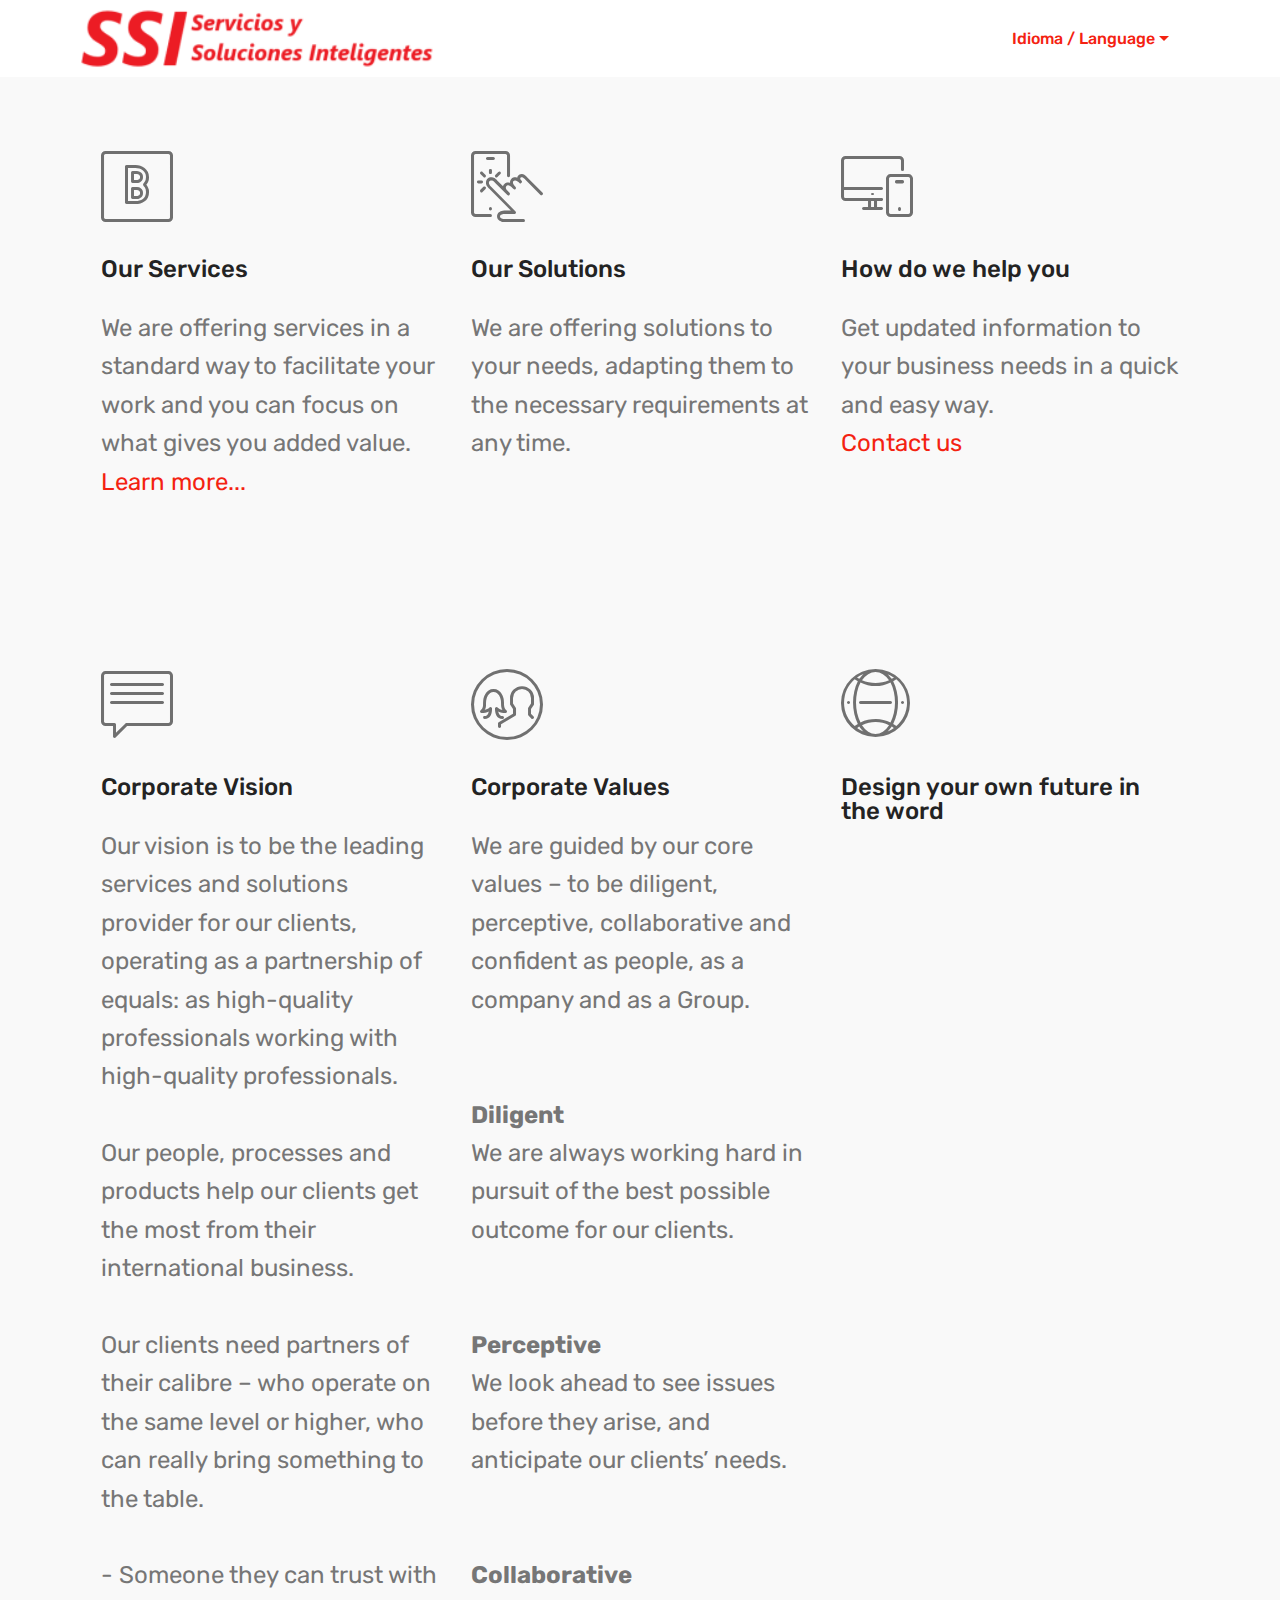
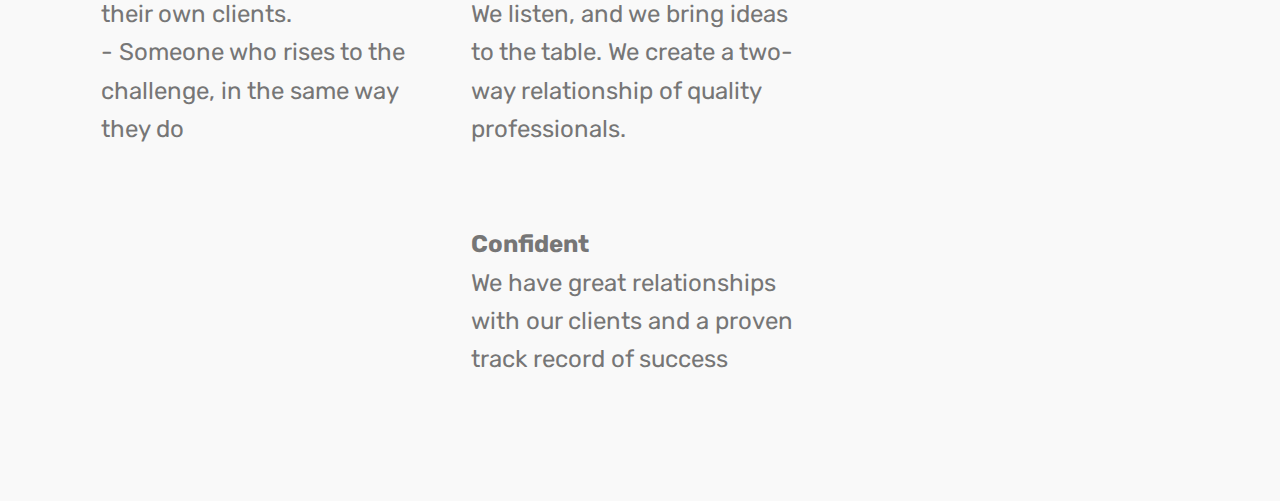
==== page1.html @ d590c0d3 "create github pages" ====
<!DOCTYPE html>
<html >
<head>
  <!-- Site made with Mobirise Website Builder v4.8.7, https://mobirise.com -->
  <meta charset="UTF-8">
  <meta http-equiv="X-UA-Compatible" content="IE=edge">
  <meta name="generator" content="Mobirise v4.8.7, mobirise.com">
  <meta name="viewport" content="width=device-width, initial-scale=1, minimum-scale=1">
  <link rel="shortcut icon" href="assets/images/logo-ssi-3-286x49.png" type="image/x-icon">
  <meta name="description" content="Web Builder Description">
  <title>English</title>
  <link rel="stylesheet" href="assets/web/assets/mobirise-icons/mobirise-icons.css">
  <link rel="stylesheet" href="assets/tether/tether.min.css">
  <link rel="stylesheet" href="assets/bootstrap/css/bootstrap.min.css">
  <link rel="stylesheet" href="assets/bootstrap/css/bootstrap-grid.min.css">
  <link rel="stylesheet" href="assets/bootstrap/css/bootstrap-reboot.min.css">
  <link rel="stylesheet" href="assets/dropdown/css/style.css">
  <link rel="stylesheet" href="assets/animatecss/animate.min.css">
  <link rel="stylesheet" href="assets/theme/css/style.css">
  <link rel="stylesheet" href="assets/mobirise/css/mbr-additional.css" type="text/css">
  
  
  
</head>
<body>
  <section class="menu cid-qTkzRZLJNu" once="menu" id="menu1-4">

    

    <nav class="navbar navbar-expand beta-menu navbar-dropdown align-items-center navbar-toggleable-sm">
        <button class="navbar-toggler navbar-toggler-right" type="button" data-toggle="collapse" data-target="#navbarSupportedContent" aria-controls="navbarSupportedContent" aria-expanded="false" aria-label="Toggle navigation">
            <div class="hamburger">
                <span></span>
                <span></span>
                <span></span>
                <span></span>
            </div>
        </button>
        <div class="menu-logo">
            <div class="navbar-brand">
                <span class="navbar-logo">
                    <a href="index.html">
                         <img src="assets/images/logo-ssi-3-286x49.png" alt="Mobirise" title="" style="height: 3.8rem;">
                    </a>
                </span>
                <span class="navbar-caption-wrap"><a class="navbar-caption text-primary display-4" href="https://mobirise.com"></a></span>
            </div>
        </div>
        <div class="collapse navbar-collapse" id="navbarSupportedContent">
            <ul class="navbar-nav nav-dropdown nav-right" data-app-modern-menu="true"><li class="nav-item dropdown open">
                    <a class="nav-link link dropdown-toggle text-primary display-4" href="page1.html" data-toggle="dropdown-submenu" aria-expanded="true">Idioma / Language</a><div class="dropdown-menu"><a class="dropdown-item text-primary display-4" href="page1.html#menu1-4" target="_blank"></a><a class="dropdown-item text-primary display-4" href="page1.html" aria-expanded="false">English</a><a class="dropdown-item text-primary display-4" href="page2.html" aria-expanded="false">Español</a></div>
                </li><li class="nav-item">
                    <a class="nav-link link text-primary display-4" href="https://mobirise.com">
                        </a>
                </li></ul>
            
        </div>
    </nav>
</section>

<section class="engine"><a href="https://mobirise.info/m">free website design templates</a></section><section class="features5 cid-r9EKxab8ib" id="features5-a">
    
    

    
    <div class="container">
        <div class="media-container-row">

            <div class="card p-3 col-12 col-md-6 col-lg-4">
                <div class="card-img pb-3">
                    <span class="mbri-bootstrap mbr-iconfont"></span>
                </div>
                <div class="card-box">
                    <h4 class="card-title py-3 mbr-fonts-style display-7">
                        Our Services</h4>
                    <p class="mbr-text mbr-fonts-style display-7">We are offering services in a standard way to facilitate your work and you can focus on what gives you added value. <a href="page7.html">Learn more...</a></p>
                </div>
            </div>

            <div class="card p-3 col-12 col-md-6 col-lg-4">
                <div class="card-img pb-3">
                    <span class="mbri-touch mbr-iconfont"></span>
                </div>
                <div class="card-box">
                    <h4 class="card-title py-3 mbr-fonts-style display-7">
                        Our Solutions</h4>
                    <p class="mbr-text mbr-fonts-style display-7">We are offering solutions to your needs, adapting them to the necessary requirements at any time.</p>
                </div>
            </div>

            <div class="card p-3 col-12 col-md-6 col-lg-4">
                <div class="card-img pb-3">
                    <span class="mbri-responsive mbr-iconfont"></span>
                </div>
                <div class="card-box">
                    <h4 class="card-title py-3 mbr-fonts-style display-7">
                        How do we help you</h4>
                    <p class="mbr-text mbr-fonts-style display-7">Get updated information to your business needs in a quick and easy way.<br><a href="page3.html">Contact us</a></p>
                </div>
            </div>

            
        </div>
    </div>
</section>

<section class="features5 cid-r9Gq8sHLLh" id="features5-l">
    
    

    
    <div class="container">
        <div class="media-container-row">

            <div class="card p-3 col-12 col-md-6 col-lg-4">
                <div class="card-img pb-3">
                    <span class="mbr-iconfont mbri-chat"></span>
                </div>
                <div class="card-box">
                    <h4 class="card-title py-3 mbr-fonts-style display-7">
                        Corporate Vision</h4>
                    <p class="mbr-text mbr-fonts-style display-7">
                       Our vision is to be the leading services and solutions provider for our clients, operating as a partnership of equals: as high-quality professionals working with high-quality professionals. <br><br> Our people, processes and products help our clients get the most from their international business.<br><br>Our clients need partners of their calibre – who operate on the same level or higher, who can really bring something to the table. <br><br>- Someone they can trust with their own clients.  <br>- Someone who rises to the challenge, in the same way they do<br></p>
                </div>
            </div>

            <div class="card p-3 col-12 col-md-6 col-lg-4">
                <div class="card-img pb-3">
                    <span class="mbr-iconfont mbri-users"></span>
                </div>
                <div class="card-box">
                    <h4 class="card-title py-3 mbr-fonts-style display-7">Corporate Values</h4>
                    <p class="mbr-text mbr-fonts-style display-7">We are guided by our core values – to be diligent, perceptive, collaborative and confident as people, as a company and as a Group.
<br><strong><br></strong><br><strong>Diligent
</strong><br>We are always working hard in pursuit of the best possible outcome for our clients.
<br><strong><br></strong><br><strong>Perceptive
</strong><br>We look ahead to see issues before they arise, and anticipate our clients’ needs.
<br><strong><br></strong><br><strong>Collaborative
</strong><br>We listen, and we bring ideas to the table. We create a two-way relationship of quality professionals.
<br><strong><br></strong><br><strong>Confident
</strong><br>We have great relationships with our clients and a proven track record of success&nbsp;<br></p>
                </div>
            </div>

            <div class="card p-3 col-12 col-md-6 col-lg-4">
                <div class="card-img pb-3">
                    <span class="mbr-iconfont mbri-globe-2"></span>
                </div>
                <div class="card-box">
                    <h4 class="card-title py-3 mbr-fonts-style display-7">Design your own future in the word</h4>
                    <p class="mbr-text mbr-fonts-style display-7">
                       The world of business has never been more connected. Capital, information and people are in constant motion, opening up exciting opportunities every day. There are so many critical business oportunities to play in ushering in a world of borderless business.<br><br>Only a fast-growing, entrepreneurial company like ours with a bold vision for the industry can offer to you a mutual growth.&nbsp;<br> </p>
                </div>
            </div>

            
        </div>
    </div>
</section>


  <script src="assets/web/assets/jquery/jquery.min.js"></script>
  <script src="assets/popper/popper.min.js"></script>
  <script src="assets/tether/tether.min.js"></script>
  <script src="assets/bootstrap/js/bootstrap.min.js"></script>
  <script src="assets/dropdown/js/script.min.js"></script>
  <script src="assets/touchswipe/jquery.touch-swipe.min.js"></script>
  <script src="assets/viewportchecker/jquery.viewportchecker.js"></script>
  <script src="assets/smoothscroll/smooth-scroll.js"></script>
  <script src="assets/theme/js/script.js"></script>
  
  
  <input name="animation" type="hidden">
  </body>
</html>
---- assets/web/assets/mobirise-icons/mobirise-icons.css ----
@font-face {
  font-family: 'MobiriseIcons';
  src:  url('mobirise-icons.eot?spat4u');
  src:  url('mobirise-icons.eot?spat4u#iefix') format('embedded-opentype'),
    url('mobirise-icons.ttf?spat4u') format('truetype'),
    url('mobirise-icons.woff?spat4u') format('woff'),
    url('mobirise-icons.svg?spat4u#MobiriseIcons') format('svg');
  font-weight: normal;
  font-style: normal;
}

[class^="mbri-"], [class*=" mbri-"] {
  /* use !important to prevent issues with browser extensions that change fonts */
  font-family: MobiriseIcons !important;
  speak: none;
  font-style: normal;
  font-weight: normal;
  font-variant: normal;
  text-transform: none;
  line-height: 1;

  /* Better Font Rendering =========== */
  -webkit-font-smoothing: antialiased;
  -moz-osx-font-smoothing: grayscale;
}

.mbri-add-submenu:before {
  content: "\e900";
}
.mbri-alert:before {
  content: "\e901";
}
.mbri-align-center:before {
  content: "\e902";
}
.mbri-align-justify:before {
  content: "\e903";
}
.mbri-align-left:before {
  content: "\e904";
}
.mbri-align-right:before {
  content: "\e905";
}
.mbri-android:before {
  content: "\e906";
}
.mbri-apple:before {
  content: "\e907";
}
.mbri-arrow-down:before {
  content: "\e908";
}
.mbri-arrow-next:before {
  content: "\e909";
}
.mbri-arrow-prev:before {
  content: "\e90a";
}
.mbri-arrow-up:before {
  content: "\e90b";
}
.mbri-bold:before {
  content: "\e90c";
}
.mbri-bookmark:before {
  content: "\e90d";
}
.mbri-bootstrap:before {
  content: "\e90e";
}
.mbri-briefcase:before {
  content: "\e90f";
}
.mbri-browse:before {
  content: "\e910";
}
.mbri-bulleted-list:before {
  content: "\e911";
}
.mbri-calendar:before {
  content: "\e912";
}
.mbri-camera:before {
  content: "\e913";
}
.mbri-cart-add:before {
  content: "\e914";
}
.mbri-cart-full:before {
  content: "\e915";
}
.mbri-cash:before {
  content: "\e916";
}
.mbri-change-style:before {
  content: "\e917";
}
.mbri-chat:before {
  content: "\e918";
}
.mbri-clock:before {
  content: "\e919";
}
.mbri-close:before {
  content: "\e91a";
}
.mbri-cloud:before {
  content: "\e91b";
}
.mbri-code:before {
  content: "\e91c";
}
.mbri-contact-form:before {
  content: "\e91d";
}
.mbri-credit-card:before {
  content: "\e91e";
}
.mbri-cursor-click:before {
  content: "\e91f";
}
.mbri-cust-feedback:before {
  content: "\e920";
}
.mbri-database:before {
  content: "\e921";
}
.mbri-delivery:before {
  content: "\e922";
}
.mbri-desktop:before {
  content: "\e923";
}
.mbri-devices:before {
  content: "\e924";
}
.mbri-down:before {
  content: "\e925";
}
.mbri-download:before {
  content: "\e989";
}
.mbri-drag-n-drop:before {
  content: "\e927";
}
.mbri-drag-n-drop2:before {
  content: "\e928";
}
.mbri-edit:before {
  content: "\e929";
}
.mbri-edit2:before {
  content: "\e92a";
}
.mbri-error:before {
  content: "\e92b";
}
.mbri-extension:before {
  content: "\e92c";
}
.mbri-features:before {
  content: "\e92d";
}
.mbri-file:before {
  content: "\e92e";
}
.mbri-flag:before {
  content: "\e92f";
}
.mbri-folder:before {
  content: "\e930";
}
.mbri-gift:before {
  content: "\e931";
}
.mbri-github:before {
  content: "\e932";
}
.mbri-globe:before {
  content: "\e933";
}
.mbri-globe-2:before {
  content: "\e934";
}
.mbri-growing-chart:before {
  content: "\e935";
}
.mbri-hearth:before {
  content: "\e936";
}
.mbri-help:before {
  content: "\e937";
}
.mbri-home:before {
  content: "\e938";
}
.mbri-hot-cup:before {
  content: "\e939";
}
.mbri-idea:before {
  content: "\e93a";
}
.mbri-image-gallery:before {
  content: "\e93b";
}
.mbri-image-slider:before {
  content: "\e93c";
}
.mbri-info:before {
  content: "\e93d";
}
.mbri-italic:before {
  content: "\e93e";
}
.mbri-key:before {
  content: "\e93f";
}
.mbri-laptop:before {
  content: "\e940";
}
.mbri-layers:before {
  content: "\e941";
}
.mbri-left-right:before {
  content: "\e942";
}
.mbri-left:before {
  content: "\e943";
}
.mbri-letter:before {
  content: "\e944";
}
.mbri-like:before {
  content: "\e945";
}
.mbri-link:before {
  content: "\e946";
}
.mbri-lock:before {
  content: "\e947";
}
.mbri-login:before {
  content: "\e948";
}
.mbri-logout:before {
  content: "\e949";
}
.mbri-magic-stick:before {
  content: "\e94a";
}
.mbri-map-pin:before {
  content: "\e94b";
}
.mbri-menu:before {
  content: "\e94c";
}
.mbri-mobile:before {
  content: "\e94d";
}
.mbri-mobile2:before {
  content: "\e94e";
}
.mbri-mobirise:before {
  content: "\e94f";
}
.mbri-more-horizontal:before {
  content: "\e950";
}
.mbri-more-vertical:before {
  content: "\e951";
}
.mbri-music:before {
  content: "\e952";
}
.mbri-new-file:before {
  content: "\e953";
}
.mbri-numbered-list:before {
  content: "\e954";
}
.mbri-opened-folder:before {
  content: "\e955";
}
.mbri-pages:before {
  content: "\e956";
}
.mbri-paper-plane:before {
  content: "\e957";
}
.mbri-paperclip:before {
  content: "\e958";
}
.mbri-photo:before {
  content: "\e959";
}
.mbri-photos:before {
  content: "\e95a";
}
.mbri-pin:before {
  content: "\e95b";
}
.mbri-play:before {
  content: "\e95c";
}
.mbri-plus:before {
  content: "\e95d";
}
.mbri-preview:before {
  content: "\e95e";
}
.mbri-print:before {
  content: "\e95f";
}
.mbri-protect:before {
  content: "\e960";
}
.mbri-question:before {
  content: "\e961";
}
.mbri-quote-left:before {
  content: "\e962";
}
.mbri-quote-right:before {
  content: "\e963";
}
.mbri-refresh:before {
  content: "\e964";
}
.mbri-responsive:before {
  content: "\e965";
}
.mbri-right:before {
  content: "\e966";
}
.mbri-rocket:before {
  content: "\e967";
}
.mbri-sad-face:before {
  content: "\e968";
}
.mbri-sale:before {
  content: "\e969";
}
.mbri-save:before {
  content: "\e96a";
}
.mbri-search:before {
  content: "\e96b";
}
.mbri-setting:before {
  content: "\e96c";
}
.mbri-setting2:before {
  content: "\e96d";
}
.mbri-setting3:before {
  content: "\e96e";
}
.mbri-share:before {
  content: "\e96f";
}
.mbri-shopping-bag:before {
  content: "\e970";
}
.mbri-shopping-basket:before {
  content: "\e971";
}
.mbri-shopping-cart:before {
  content: "\e972";
}
.mbri-sites:before {
  content: "\e973";
}
.mbri-smile-face:before {
  content: "\e974";
}
.mbri-speed:before {
  content: "\e975";
}
.mbri-star:before {
  content: "\e976";
}
.mbri-success:before {
  content: "\e977";
}
.mbri-sun:before {
  content: "\e978";
}
.mbri-sun2:before {
  content: "\e979";
}
.mbri-tablet:before {
  content: "\e97a";
}
.mbri-tablet-vertical:before {
  content: "\e97b";
}
.mbri-target:before {
  content: "\e97c";
}
.mbri-timer:before {
  content: "\e97d";
}
.mbri-to-ftp:before {
  content: "\e97e";
}
.mbri-to-local-drive:before {
  content: "\e97f";
}
.mbri-touch-swipe:before {
  content: "\e980";
}
.mbri-touch:before {
  content: "\e981";
}
.mbri-trash:before {
  content: "\e982";
}
.mbri-underline:before {
  content: "\e983";
}
.mbri-unlink:before {
  content: "\e984";
}
.mbri-unlock:before {
  content: "\e985";
}
.mbri-up-down:before {
  content: "\e986";
}
.mbri-up:before {
  content: "\e987";
}
.mbri-update:before {
  content: "\e988";
}
.mbri-upload:before {
 content: "\e926"; 
}
.mbri-user:before {
  content: "\e98a";
}
.mbri-user2:before {
  content: "\e98b";
}
.mbri-users:before {
  content: "\e98c";
}
.mbri-video:before {
  content: "\e98d";
}
.mbri-video-play:before {
  content: "\e98e";
}
.mbri-watch:before {
  content: "\e98f";
}
.mbri-website-theme:before {
  content: "\e990";
}
.mbri-wifi:before {
  content: "\e991";
}
.mbri-windows:before {
  content: "\e992";
}
.mbri-zoom-out:before {
  content: "\e993";
}
.mbri-redo:before {
  content: "\e994";
}
.mbri-undo:before {
  content: "\e995";
}
---- assets/dropdown/css/style.css ----
.navbar-dropdown {
  left: 0;
  padding: 0;
  position: absolute;
  right: 0;
  top: 0;
  transition: all 0.45s ease;
  z-index: 1030;
  background: #282828; }
  .navbar-dropdown .navbar-logo {
    margin-right: 0.8rem;
    transition: margin 0.3s ease-in-out;
    vertical-align: middle; }
    .navbar-dropdown .navbar-logo img {
      height: 3.125rem;
      transition: all 0.3s ease-in-out; }
    .navbar-dropdown .navbar-logo.mbr-iconfont {
      font-size: 3.125rem;
      line-height: 3.125rem; }
  .navbar-dropdown .navbar-caption {
    font-weight: 700;
    white-space: normal;
    vertical-align: -4px;
    line-height: 3.125rem !important; }
    .navbar-dropdown .navbar-caption, .navbar-dropdown .navbar-caption:hover {
      color: inherit;
      text-decoration: none; }
  .navbar-dropdown .mbr-iconfont + .navbar-caption {
    vertical-align: -1px; }
  .navbar-dropdown.navbar-fixed-top {
    position: fixed; }
  .navbar-dropdown .navbar-brand span {
    vertical-align: -4px; }
  .navbar-dropdown.bg-color.transparent {
    background: none; }
  .navbar-dropdown.navbar-short .navbar-brand {
    padding: 0.625rem 0; }
    .navbar-dropdown.navbar-short .navbar-brand span {
      vertical-align: -1px; }
  .navbar-dropdown.navbar-short .navbar-caption {
    line-height: 2.375rem !important;
    vertical-align: -2px; }
  .navbar-dropdown.navbar-short .navbar-logo {
    margin-right: 0.5rem; }
    .navbar-dropdown.navbar-short .navbar-logo img {
      height: 2.375rem; }
    .navbar-dropdown.navbar-short .navbar-logo.mbr-iconfont {
      font-size: 2.375rem;
      line-height: 2.375rem; }
  .navbar-dropdown.navbar-short .mbr-table-cell {
    height: 3.625rem; }
  .navbar-dropdown .navbar-close {
    left: 0.6875rem;
    position: fixed;
    top: 0.75rem;
    z-index: 1000; }
  .navbar-dropdown .hamburger-icon {
    content: "";
    display: inline-block;
    vertical-align: middle;
    width: 16px;
    -webkit-box-shadow: 0 -6px 0 1px #282828,0 0 0 1px #282828,0 6px 0 1px #282828;
    -moz-box-shadow: 0 -6px 0 1px #282828,0 0 0 1px #282828,0 6px 0 1px #282828;
    box-shadow: 0 -6px 0 1px #282828,0 0 0 1px #282828,0 6px 0 1px #282828; }

.dropdown-menu .dropdown-toggle[data-toggle="dropdown-submenu"]::after {
  border-bottom: 0.35em solid transparent;
  border-left: 0.35em solid;
  border-right: 0;
  border-top: 0.35em solid transparent;
  margin-left: 0.3rem; }

.dropdown-menu .dropdown-item:focus {
  outline: 0; }

.nav-dropdown {
  font-size: 0.75rem;
  font-weight: 500;
  height: auto !important; }
  .nav-dropdown .nav-btn {
    padding-left: 1rem; }
  .nav-dropdown .link {
    margin: .667em 1.667em;
    font-weight: 500;
    padding: 0;
    transition: color .2s ease-in-out; }
    .nav-dropdown .link.dropdown-toggle {
      margin-right: 2.583em; }
      .nav-dropdown .link.dropdown-toggle::after {
        margin-left: .25rem;
        border-top: 0.35em solid;
        border-right: 0.35em solid transparent;
        border-left: 0.35em solid transparent;
        border-bottom: 0; }
      .nav-dropdown .link.dropdown-toggle[aria-expanded="true"] {
        margin: 0;
        padding: 0.667em 3.263em  0.667em 1.667em; }
  .nav-dropdown .link::after,
  .nav-dropdown .dropdown-item::after {
    color: inherit; }
  .nav-dropdown .btn {
    font-size: 0.75rem;
    font-weight: 700;
    letter-spacing: 0;
    margin-bottom: 0;
    padding-left: 1.25rem;
    padding-right: 1.25rem; }
  .nav-dropdown .dropdown-menu {
    border-radius: 0;
    border: 0;
    left: 0;
    margin: 0;
    padding-bottom: 1.25rem;
    padding-top: 1.25rem;
    position: relative; }
  .nav-dropdown .dropdown-submenu {
    margin-left: 0.125rem;
    top: 0; }
  .nav-dropdown .dropdown-item {
    font-weight: 500;
    line-height: 2;
    padding: 0.3846em 4.615em 0.3846em 1.5385em;
    position: relative;
    transition: color .2s ease-in-out, background-color .2s ease-in-out; }
    .nav-dropdown .dropdown-item::after {
      margin-top: -0.3077em;
      position: absolute;
      right: 1.1538em;
      top: 50%; }
    .nav-dropdown .dropdown-item:focus, .nav-dropdown .dropdown-item:hover {
      background: none; }

@media (max-width: 767px) {
  .nav-dropdown.navbar-toggleable-sm {
    bottom: 0;
    display: none;
    left: 0;
    overflow-x: hidden;
    position: fixed;
    top: 0;
    transform: translateX(-100%);
    -ms-transform: translateX(-100%);
    -webkit-transform: translateX(-100%);
    width: 18.75rem;
    z-index: 999; } }
.nav-dropdown.navbar-toggleable-xl {
  bottom: 0;
  display: none;
  left: 0;
  overflow-x: hidden;
  position: fixed;
  top: 0;
  transform: translateX(-100%);
  -ms-transform: translateX(-100%);
  -webkit-transform: translateX(-100%);
  width: 18.75rem;
  z-index: 999; }

.nav-dropdown-sm {
  display: block !important;
  overflow-x: hidden;
  overflow: auto;
  padding-top: 3.875rem; }
  .nav-dropdown-sm::after {
    content: "";
    display: block;
    height: 3rem;
    width: 100%; }
  .nav-dropdown-sm.collapse.in ~ .navbar-close {
    display: block !important; }
  .nav-dropdown-sm.collapsing, .nav-dropdown-sm.collapse.in {
    transform: translateX(0);
    -ms-transform: translateX(0);
    -webkit-transform: translateX(0);
    transition: all 0.25s ease-out;
    -webkit-transition: all 0.25s ease-out;
    background: #282828; }
  .nav-dropdown-sm.collapsing[aria-expanded="false"] {
    transform: translateX(-100%);
    -ms-transform: translateX(-100%);
    -webkit-transform: translateX(-100%); }
  .nav-dropdown-sm .nav-item {
    display: block;
    margin-left: 0 !important;
    padding-left: 0; }
  .nav-dropdown-sm .link,
  .nav-dropdown-sm .dropdown-item {
    border-top: 1px dotted rgba(255, 255, 255, 0.1);
    font-size: 0.8125rem;
    line-height: 1.6;
    margin: 0 !important;
    padding: 0.875rem 2.4rem 0.875rem 1.5625rem !important;
    position: relative;
    white-space: normal; }
    .nav-dropdown-sm .link:focus, .nav-dropdown-sm .link:hover,
    .nav-dropdown-sm .dropdown-item:focus,
    .nav-dropdown-sm .dropdown-item:hover {
      background: rgba(0, 0, 0, 0.2) !important;
      color: #c0a375; }
  .nav-dropdown-sm .nav-btn {
    position: relative;
    padding: 1.5625rem 1.5625rem 0 1.5625rem; }
    .nav-dropdown-sm .nav-btn::before {
      border-top: 1px dotted rgba(255, 255, 255, 0.1);
      content: "";
      left: 0;
      position: absolute;
      top: 0;
      width: 100%; }
    .nav-dropdown-sm .nav-btn + .nav-btn {
      padding-top: 0.625rem; }
      .nav-dropdown-sm .nav-btn + .nav-btn::before {
        display: none; }
  .nav-dropdown-sm .btn {
    padding: 0.625rem 0; }
  .nav-dropdown-sm .dropdown-toggle[data-toggle="dropdown-submenu"]::after {
    margin-left: .25rem;
    border-top: 0.35em solid;
    border-right: 0.35em solid transparent;
    border-left: 0.35em solid transparent;
    border-bottom: 0; }
  .nav-dropdown-sm .dropdown-toggle[data-toggle="dropdown-submenu"][aria-expanded="true"]::after {
    border-top: 0;
    border-right: 0.35em solid transparent;
    border-left: 0.35em solid transparent;
    border-bottom: 0.35em solid; }
  .nav-dropdown-sm .dropdown-menu {
    margin: 0;
    padding: 0;
    position: relative;
    top: 0;
    left: 0;
    width: 100%;
    border: 0;
    float: none;
    border-radius: 0;
    background: none; }
  .nav-dropdown-sm .dropdown-submenu {
    left: 100%;
    margin-left: 0.125rem;
    margin-top: -1.25rem;
    top: 0; }

.navbar-toggleable-sm .nav-dropdown .dropdown-menu {
  position: absolute; }

.navbar-toggleable-sm .nav-dropdown .dropdown-submenu {
  left: 100%;
  margin-left: 0.125rem;
  margin-top: -1.25rem;
  top: 0; }

.navbar-toggleable-sm.opened .nav-dropdown .dropdown-menu {
  position: relative; }

.navbar-toggleable-sm.opened .nav-dropdown .dropdown-submenu {
  left: 0;
  margin-left: 00rem;
  margin-top: 0rem;
  top: 0; }

.is-builder .nav-dropdown.collapsing {
  transition: none !important; }

/*# sourceMappingURL=style.css.map */
---- assets/theme/css/style.css ----
/*!
 * Mobirise v4 theme (https://mobirise.com/)
 * Copyright 2017 Mobirise
 */
section {
  background-color: #eeeeee; }

section,
.container,
.container-fluid {
  position: relative;
  word-wrap: break-word; }

a.mbr-iconfont:hover {
  text-decoration: none; }

.article .lead p, .article .lead ul, .article .lead ol, .article .lead pre, .article .lead blockquote {
  margin-bottom: 0; }

a {
  font-style: normal;
  font-weight: 400;
  cursor: pointer; }
  a, a:hover {
    text-decoration: none; }

figure {
  margin-bottom: 0; }

body {
  color: #232323; }

h1, h2, h3, h4, h5, h6,
.h1, .h2, .h3, .h4, .h5, .h6,
.display-1, .display-2, .display-3, .display-4 {
  line-height: 1;
  word-break: break-word;
  word-wrap: break-word; }

b, strong {
  font-weight: bold; }

blockquote {
  padding: 10px 0 10px 20px;
  position: relative;
  border-left: 2px solid;
  border-color: #ff3366; }

input:-webkit-autofill, input:-webkit-autofill:hover, input:-webkit-autofill:focus, input:-webkit-autofill:active {
  transition-delay: 9999s;
  transition-property: background-color, color; }

textarea[type="hidden"] {
  display: none; }

body {
  position: relative; }

section {
  background-position: 50% 50%;
  background-repeat: no-repeat;
  background-size: cover; }
  section .mbr-background-video,
  section .mbr-background-video-preview {
    position: absolute;
    bottom: 0;
    left: 0;
    right: 0;
    top: 0; }

.hidden {
  visibility: hidden; }

.mbr-z-index20 {
  z-index: 20; }

/*! Base colors */
.mbr-white {
  color: #ffffff; }

.mbr-black {
  color: #000000; }

.mbr-bg-white {
  background-color: #ffffff; }

.mbr-bg-black {
  background-color: #000000; }

/*! Text-aligns */
.align-left {
  text-align: left; }

.align-center {
  text-align: center; }

.align-right {
  text-align: right; }

@media (max-width: 767px) {
  .align-left, .align-center, .align-right, .mbr-section-btn, .mbr-section-title {
    text-align: center; } }
/*! Font-weight  */
.mbr-light {
  font-weight: 300; }

.mbr-regular {
  font-weight: 400; }

.mbr-semibold {
  font-weight: 500; }

.mbr-bold {
  font-weight: 700; }

/*! Media  */
.media-size-item {
  -webkit-flex: 1 1 auto;
  -moz-flex: 1 1 auto;
  -ms-flex: 1 1 auto;
  -o-flex: 1 1 auto;
  flex: 1 1 auto; }

.media-content {
  -webkit-flex-basis: 100%;
  flex-basis: 100%; }

.media-container-row {
  display: -ms-flexbox;
  display: -webkit-flex;
  display: flex;
  -webkit-flex-direction: row;
  -ms-flex-direction: row;
  flex-direction: row;
  -webkit-flex-wrap: wrap;
  -ms-flex-wrap: wrap;
  flex-wrap: wrap;
  -webkit-justify-content: center;
  -ms-flex-pack: center;
  justify-content: center;
  -webkit-align-content: center;
  -ms-flex-line-pack: center;
  align-content: center;
  -webkit-align-items: start;
  -ms-flex-align: start;
  align-items: start; }
  .media-container-row .media-size-item {
    width: 400px; }

.media-container-column {
  display: -ms-flexbox;
  display: -webkit-flex;
  display: flex;
  -webkit-flex-direction: column;
  -ms-flex-direction: column;
  flex-direction: column;
  -webkit-flex-wrap: wrap;
  -ms-flex-wrap: wrap;
  flex-wrap: wrap;
  -webkit-justify-content: center;
  -ms-flex-pack: center;
  justify-content: center;
  -webkit-align-content: center;
  -ms-flex-line-pack: center;
  align-content: center;
  -webkit-align-items: stretch;
  -ms-flex-align: stretch;
  align-items: stretch; }
  .media-container-column > * {
    width: 100%; }

@media (min-width: 992px) {
  .media-container-row {
    -webkit-flex-wrap: nowrap;
    -ms-flex-wrap: nowrap;
    flex-wrap: nowrap; } }
figure {
  overflow: hidden; }

figure[mbr-media-size] {
  transition: width 0.1s; }

.mbr-figure img, .mbr-figure iframe {
  display: block;
  width: 100%; }

.card {
  background-color: transparent;
  border: none; }

.card-img {
  text-align: center;
  flex-shrink: 0;
  -webkit-flex-shrink: 0; }

.media {
  max-width: 100%;
  margin: 0 auto; }

.mbr-figure {
  -ms-flex-item-align: center;
  -ms-grid-row-align: center;
  -webkit-align-self: center;
  align-self: center; }

.media-container > div {
  max-width: 100%; }

.mbr-figure img, .card-img img {
  width: 100%; }

@media (max-width: 991px) {
  .media-size-item {
    width: auto !important; }

  .media {
    width: auto; }

  .mbr-figure {
    width: 100% !important; } }
/*! Buttons */
.mbr-section-btn {
  margin-left: -.25rem;
  margin-right: -.25rem;
  font-size: 0; }

nav .mbr-section-btn {
  margin-left: 0rem;
  margin-right: 0rem; }

/*! Btn icon margin */
.btn .mbr-iconfont, .btn.btn-sm .mbr-iconfont {
  cursor: pointer;
  margin-right: 0.5rem; }

.btn.btn-md .mbr-iconfont, .btn.btn-md .mbr-iconfont {
  margin-right: 0.8rem; }

.mbr-regular {
  font-weight: 400; }

.mbr-semibold {
  font-weight: 500; }

.mbr-bold {
  font-weight: 700; }

[type="submit"] {
  -webkit-appearance: none; }

/*! Full-screen */
.mbr-fullscreen .mbr-overlay {
  min-height: 100vh; }

.mbr-fullscreen {
  display: flex;
  display: -webkit-flex;
  display: -moz-flex;
  display: -ms-flex;
  display: -o-flex;
  align-items: center;
  -webkit-align-items: center;
  min-height: 100vh;
  padding-top: 3rem;
  padding-bottom: 3rem; }

/*! Map */
.map {
  height: 25rem;
  position: relative; }
  .map iframe {
    width: 100%;
    height: 100%; }

/* Form */
.form-asterisk {
  font-family: initial;
  position: absolute;
  top: -2px;
  font-weight: normal; }

/*! Scroll to top arrow */
.mbr-arrow-up {
  bottom: 25px;
  right: 90px;
  position: fixed;
  text-align: right;
  z-index: 5000;
  color: #ffffff;
  font-size: 32px;
  transform: rotate(180deg);
  -webkit-transform: rotate(180deg); }

.mbr-arrow-up a {
  background: rgba(0, 0, 0, 0.2);
  border-radius: 3px;
  color: #fff;
  display: inline-block;
  height: 60px;
  width: 60px;
  outline-style: none !important;
  position: relative;
  text-decoration: none;
  transition: all .3s ease-in-out;
  cursor: pointer;
  text-align: center; }
  .mbr-arrow-up a:hover {
    background-color: rgba(0, 0, 0, 0.4); }
  .mbr-arrow-up a i {
    line-height: 60px; }

.mbr-arrow-up-icon {
  display: block;
  color: #fff; }

.mbr-arrow-up-icon::before {
  content: "\203a";
  display: inline-block;
  font-family: serif;
  font-size: 32px;
  line-height: 1;
  font-style: normal;
  position: relative;
  top: 6px;
  left: -4px;
  -webkit-transform: rotate(-90deg);
  transform: rotate(-90deg); }

/*! Arrow Down */
.mbr-arrow {
  position: absolute;
  bottom: 45px;
  left: 50%;
  width: 60px;
  height: 60px;
  cursor: pointer;
  background-color: rgba(80, 80, 80, 0.5);
  border-radius: 50%;
  -webkit-transform: translateX(-50%);
  transform: translateX(-50%); }
  .mbr-arrow > a {
    display: inline-block;
    text-decoration: none;
    outline-style: none;
    -webkit-animation: arrowdown 1.7s ease-in-out infinite;
    animation: arrowdown 1.7s ease-in-out infinite; }
    .mbr-arrow > a > i {
      position: absolute;
      top: -2px;
      left: 15px;
      font-size: 2rem; }

@keyframes arrowdown {
  0% {
    transform: translateY(0px);
    -webkit-transform: translateY(0px); }
  50% {
    transform: translateY(-5px);
    -webkit-transform: translateY(-5px); }
  100% {
    transform: translateY(0px);
    -webkit-transform: translateY(0px); } }
@-webkit-keyframes arrowdown {
  0% {
    transform: translateY(0px);
    -webkit-transform: translateY(0px); }
  50% {
    transform: translateY(-5px);
    -webkit-transform: translateY(-5px); }
  100% {
    transform: translateY(0px);
    -webkit-transform: translateY(0px); } }
@media (max-width: 500px) {
  .mbr-arrow-up {
    left: 50%;
    right: auto;
    transform: translateX(-50%) rotate(180deg);
    -webkit-transform: translateX(-50%) rotate(180deg); } }
/*Gradients animation*/
@keyframes gradient-animation {
  from {
    background-position: 0% 100%;
    animation-timing-function: ease-in-out; }
  to {
    background-position: 100% 0%;
    animation-timing-function: ease-in-out; } }
@-webkit-keyframes gradient-animation {
  from {
    background-position: 0% 100%;
    animation-timing-function: ease-in-out; }
  to {
    background-position: 100% 0%;
    animation-timing-function: ease-in-out; } }
.bg-gradient {
  background-size: 200% 200%;
  animation: gradient-animation 5s infinite alternate;
  -webkit-animation: gradient-animation 5s infinite alternate; }

.menu .navbar-brand {
  display: -webkit-flex; }
  .menu .navbar-brand span {
    display: flex;
    display: -webkit-flex; }
  .menu .navbar-brand .navbar-caption-wrap {
    display: -webkit-flex; }
  .menu .navbar-brand .navbar-logo img {
    display: -webkit-flex; }
@media (min-width: 768px) and (max-width: 991px) {
  .menu .navbar-toggleable-sm .navbar-nav {
    display: -webkit-box;
    display: -webkit-flex;
    display: -ms-flexbox; } }
@media (min-width: 992px) {
  .menu .navbar-nav.nav-dropdown {
    display: -webkit-flex; }
  .menu .navbar-toggleable-sm .navbar-collapse {
    display: -webkit-flex !important; } }
@media (max-width: 767px) {
  .menu .navbar-collapse {
    overflow-y: auto;
    max-height: 80vh; }
  .menu .dropdown-menu {
    max-height: 60vh;
    overflow-y: auto; } }

.navbar {
  display: -webkit-flex;
  -webkit-flex-wrap: wrap;
  -webkit-align-items: center;
  -webkit-justify-content: space-between; }

.navbar-collapse {
  -webkit-flex-basis: 100%;
  -webkit-flex-grow: 1;
  -webkit-align-items: center; }

.nav-dropdown .link {
  padding: .667em 1.667em !important;
  margin: 0 !important; }

.nav {
  display: -webkit-flex;
  -webkit-flex-wrap: wrap; }

.row {
  display: -webkit-flex;
  -webkit-flex-wrap: wrap; }

.justify-content-center {
  -webkit-justify-content: center; }

.form-inline {
  display: -webkit-flex;
  -webkit-flex-flow: row wrap;
  -webkit-align-items: center; }

.card-wrapper {
  flex: 1;
  -webkit-flex: 1; }

.carousel-control {
  z-index: 10;
  display: -webkit-flex;
  -webkit-align-items: center;
  -webkit-justify-content: center; }

.carousel-controls {
  display: -webkit-flex; }

.media {
  display: -webkit-flex; }

/*# sourceMappingURL=style.css.map */
.engine {
	position: absolute;
	text-indent: -2400px;
	text-align: center;
	padding: 0;
	top: 0;
	left: -2400px;
}
---- assets/mobirise/css/mbr-additional.css ----
@import url(https://fonts.googleapis.com/css?family=Rubik:300,300i,400,400i,500,500i,700,700i,900,900i);





body {
  font-style: normal;
  line-height: 1.5;
}
.mbr-section-title {
  font-style: normal;
  line-height: 1.2;
}
.mbr-section-subtitle {
  line-height: 1.3;
}
.mbr-text {
  font-style: normal;
  line-height: 1.6;
}
.display-1 {
  font-family: 'Rubik', sans-serif;
  font-size: 4.25rem;
}
.display-1 > .mbr-iconfont {
  font-size: 6.8rem;
}
.display-2 {
  font-family: 'Rubik', sans-serif;
  font-size: 3rem;
}
.display-2 > .mbr-iconfont {
  font-size: 4.8rem;
}
.display-4 {
  font-family: 'Rubik', sans-serif;
  font-size: 1rem;
}
.display-4 > .mbr-iconfont {
  font-size: 1.6rem;
}
.display-5 {
  font-family: 'Rubik', sans-serif;
  font-size: 1rem;
}
.display-5 > .mbr-iconfont {
  font-size: 1.6rem;
}
.display-7 {
  font-family: 'Rubik', sans-serif;
  font-size: 1.5rem;
}
.display-7 > .mbr-iconfont {
  font-size: 2.4rem;
}
/* ---- Fluid typography for mobile devices ---- */
/* 1.4 - font scale ratio ( bootstrap == 1.42857 ) */
/* 100vw - current viewport width */
/* (48 - 20)  48 == 48rem == 768px, 20 == 20rem == 320px(minimal supported viewport) */
/* 0.65 - min scale variable, may vary */
@media (max-width: 768px) {
  .display-1 {
    font-size: 3.4rem;
    font-size: calc( 2.1374999999999997rem + (4.25 - 2.1374999999999997) * ((100vw - 20rem) / (48 - 20)));
    line-height: calc( 1.4 * (2.1374999999999997rem + (4.25 - 2.1374999999999997) * ((100vw - 20rem) / (48 - 20))));
  }
  .display-2 {
    font-size: 2.4rem;
    font-size: calc( 1.7rem + (3 - 1.7) * ((100vw - 20rem) / (48 - 20)));
    line-height: calc( 1.4 * (1.7rem + (3 - 1.7) * ((100vw - 20rem) / (48 - 20))));
  }
  .display-4 {
    font-size: 0.8rem;
    font-size: calc( 1rem + (1 - 1) * ((100vw - 20rem) / (48 - 20)));
    line-height: calc( 1.4 * (1rem + (1 - 1) * ((100vw - 20rem) / (48 - 20))));
  }
  .display-5 {
    font-size: 0.8rem;
    font-size: calc( 1rem + (1 - 1) * ((100vw - 20rem) / (48 - 20)));
    line-height: calc( 1.4 * (1rem + (1 - 1) * ((100vw - 20rem) / (48 - 20))));
  }
}
/* Buttons */
.btn {
  font-weight: 500;
  border-width: 2px;
  font-style: normal;
  letter-spacing: 1px;
  margin: .4rem .8rem;
  white-space: normal;
  -webkit-transition: all 0.3s ease-in-out;
  -moz-transition: all 0.3s ease-in-out;
  transition: all 0.3s ease-in-out;
  display: inline-flex;
  align-items: center;
  justify-content: center;
  word-break: break-word;
  -webkit-align-items: center;
  -webkit-justify-content: center;
  display: -webkit-inline-flex;
  padding: 1rem 3rem;
  border-radius: 3px;
}
.btn-sm {
  font-weight: 500;
  letter-spacing: 1px;
  -webkit-transition: all 0.3s ease-in-out;
  -moz-transition: all 0.3s ease-in-out;
  transition: all 0.3s ease-in-out;
  padding: 0.6rem 1.5rem;
  border-radius: 3px;
}
.btn-md {
  font-weight: 500;
  letter-spacing: 1px;
  margin: .4rem .8rem !important;
  -webkit-transition: all 0.3s ease-in-out;
  -moz-transition: all 0.3s ease-in-out;
  transition: all 0.3s ease-in-out;
  padding: 1rem 3rem;
  border-radius: 3px;
}
.btn-lg {
  font-weight: 500;
  letter-spacing: 1px;
  margin: .4rem .8rem !important;
  -webkit-transition: all 0.3s ease-in-out;
  -moz-transition: all 0.3s ease-in-out;
  transition: all 0.3s ease-in-out;
  padding: 1.2rem 3.2rem;
  border-radius: 3px;
}
.bg-primary {
  background-color: #f42211 !important;
}
.bg-success {
  background-color: #f7ed4a !important;
}
.bg-info {
  background-color: #82786e !important;
}
.bg-warning {
  background-color: #879a9f !important;
}
.bg-danger {
  background-color: #b1a374 !important;
}
.btn-primary,
.btn-primary:active {
  background-color: #f42211 !important;
  border-color: #f42211 !important;
  color: #ffffff !important;
}
.btn-primary:hover,
.btn-primary:focus,
.btn-primary.focus,
.btn-primary.active {
  color: #ffffff !important;
  background-color: #b01508 !important;
  border-color: #b01508 !important;
}
.btn-primary.disabled,
.btn-primary:disabled {
  color: #ffffff !important;
  background-color: #b01508 !important;
  border-color: #b01508 !important;
}
.btn-secondary,
.btn-secondary:active {
  background-color: #ff3366 !important;
  border-color: #ff3366 !important;
  color: #ffffff !important;
}
.btn-secondary:hover,
.btn-secondary:focus,
.btn-secondary.focus,
.btn-secondary.active {
  color: #ffffff !important;
  background-color: #e50039 !important;
  border-color: #e50039 !important;
}
.btn-secondary.disabled,
.btn-secondary:disabled {
  color: #ffffff !important;
  background-color: #e50039 !important;
  border-color: #e50039 !important;
}
.btn-info,
.btn-info:active {
  background-color: #82786e !important;
  border-color: #82786e !important;
  color: #ffffff !important;
}
.btn-info:hover,
.btn-info:focus,
.btn-info.focus,
.btn-info.active {
  color: #ffffff !important;
  background-color: #59524b !important;
  border-color: #59524b !important;
}
.btn-info.disabled,
.btn-info:disabled {
  color: #ffffff !important;
  background-color: #59524b !important;
  border-color: #59524b !important;
}
.btn-success,
.btn-success:active {
  background-color: #f7ed4a !important;
  border-color: #f7ed4a !important;
  color: #3f3c03 !important;
}
.btn-success:hover,
.btn-success:focus,
.btn-success.focus,
.btn-success.active {
  color: #3f3c03 !important;
  background-color: #eadd0a !important;
  border-color: #eadd0a !important;
}
.btn-success.disabled,
.btn-success:disabled {
  color: #3f3c03 !important;
  background-color: #eadd0a !important;
  border-color: #eadd0a !important;
}
.btn-warning,
.btn-warning:active {
  background-color: #879a9f !important;
  border-color: #879a9f !important;
  color: #ffffff !important;
}
.btn-warning:hover,
.btn-warning:focus,
.btn-warning.focus,
.btn-warning.active {
  color: #ffffff !important;
  background-color: #617479 !important;
  border-color: #617479 !important;
}
.btn-warning.disabled,
.btn-warning:disabled {
  color: #ffffff !important;
  background-color: #617479 !important;
  border-color: #617479 !important;
}
.btn-danger,
.btn-danger:active {
  background-color: #b1a374 !important;
  border-color: #b1a374 !important;
  color: #ffffff !important;
}
.btn-danger:hover,
.btn-danger:focus,
.btn-danger.focus,
.btn-danger.active {
  color: #ffffff !important;
  background-color: #8b7d4e !important;
  border-color: #8b7d4e !important;
}
.btn-danger.disabled,
.btn-danger:disabled {
  color: #ffffff !important;
  background-color: #8b7d4e !important;
  border-color: #8b7d4e !important;
}
.btn-white {
  color: #333333 !important;
}
.btn-white,
.btn-white:active {
  background-color: #ffffff !important;
  border-color: #ffffff !important;
  color: #808080 !important;
}
.btn-white:hover,
.btn-white:focus,
.btn-white.focus,
.btn-white.active {
  color: #808080 !important;
  background-color: #d9d9d9 !important;
  border-color: #d9d9d9 !important;
}
.btn-white.disabled,
.btn-white:disabled {
  color: #808080 !important;
  background-color: #d9d9d9 !important;
  border-color: #d9d9d9 !important;
}
.btn-black,
.btn-black:active {
  background-color: #333333 !important;
  border-color: #333333 !important;
  color: #ffffff !important;
}
.btn-black:hover,
.btn-black:focus,
.btn-black.focus,
.btn-black.active {
  color: #ffffff !important;
  background-color: #0d0d0d !important;
  border-color: #0d0d0d !important;
}
.btn-black.disabled,
.btn-black:disabled {
  color: #ffffff !important;
  background-color: #0d0d0d !important;
  border-color: #0d0d0d !important;
}
.btn-primary-outline,
.btn-primary-outline:active {
  background: none;
  border-color: #981207;
  color: #981207;
}
.btn-primary-outline:hover,
.btn-primary-outline:focus,
.btn-primary-outline.focus,
.btn-primary-outline.active {
  color: #ffffff;
  background-color: #f42211;
  border-color: #f42211;
}
.btn-primary-outline.disabled,
.btn-primary-outline:disabled {
  color: #ffffff !important;
  background-color: #f42211 !important;
  border-color: #f42211 !important;
}
.btn-secondary-outline,
.btn-secondary-outline:active {
  background: none;
  border-color: #cc0033;
  color: #cc0033;
}
.btn-secondary-outline:hover,
.btn-secondary-outline:focus,
.btn-secondary-outline.focus,
.btn-secondary-outline.active {
  color: #ffffff;
  background-color: #ff3366;
  border-color: #ff3366;
}
.btn-secondary-outline.disabled,
.btn-secondary-outline:disabled {
  color: #ffffff !important;
  background-color: #ff3366 !important;
  border-color: #ff3366 !important;
}
.btn-info-outline,
.btn-info-outline:active {
  background: none;
  border-color: #4b453f;
  color: #4b453f;
}
.btn-info-outline:hover,
.btn-info-outline:focus,
.btn-info-outline.focus,
.btn-info-outline.active {
  color: #ffffff;
  background-color: #82786e;
  border-color: #82786e;
}
.btn-info-outline.disabled,
.btn-info-outline:disabled {
  color: #ffffff !important;
  background-color: #82786e !important;
  border-color: #82786e !important;
}
.btn-success-outline,
.btn-success-outline:active {
  background: none;
  border-color: #d2c609;
  color: #d2c609;
}
.btn-success-outline:hover,
.btn-success-outline:focus,
.btn-success-outline.focus,
.btn-success-outline.active {
  color: #3f3c03;
  background-color: #f7ed4a;
  border-color: #f7ed4a;
}
.btn-success-outline.disabled,
.btn-success-outline:disabled {
  color: #3f3c03 !important;
  background-color: #f7ed4a !important;
  border-color: #f7ed4a !important;
}
.btn-warning-outline,
.btn-warning-outline:active {
  background: none;
  border-color: #55666b;
  color: #55666b;
}
.btn-warning-outline:hover,
.btn-warning-outline:focus,
.btn-warning-outline.focus,
.btn-warning-outline.active {
  color: #ffffff;
  background-color: #879a9f;
  border-color: #879a9f;
}
.btn-warning-outline.disabled,
.btn-warning-outline:disabled {
  color: #ffffff !important;
  background-color: #879a9f !important;
  border-color: #879a9f !important;
}
.btn-danger-outline,
.btn-danger-outline:active {
  background: none;
  border-color: #7a6e45;
  color: #7a6e45;
}
.btn-danger-outline:hover,
.btn-danger-outline:focus,
.btn-danger-outline.focus,
.btn-danger-outline.active {
  color: #ffffff;
  background-color: #b1a374;
  border-color: #b1a374;
}
.btn-danger-outline.disabled,
.btn-danger-outline:disabled {
  color: #ffffff !important;
  background-color: #b1a374 !important;
  border-color: #b1a374 !important;
}
.btn-black-outline,
.btn-black-outline:active {
  background: none;
  border-color: #000000;
  color: #000000;
}
.btn-black-outline:hover,
.btn-black-outline:focus,
.btn-black-outline.focus,
.btn-black-outline.active {
  color: #ffffff;
  background-color: #333333;
  border-color: #333333;
}
.btn-black-outline.disabled,
.btn-black-outline:disabled {
  color: #ffffff !important;
  background-color: #333333 !important;
  border-color: #333333 !important;
}
.btn-white-outline,
.btn-white-outline:active,
.btn-white-outline.active {
  background: none;
  border-color: #ffffff;
  color: #ffffff;
}
.btn-white-outline:hover,
.btn-white-outline:focus,
.btn-white-outline.focus {
  color: #333333;
  background-color: #ffffff;
  border-color: #ffffff;
}
.text-primary {
  color: #f42211 !important;
}
.text-secondary {
  color: #ff3366 !important;
}
.text-success {
  color: #f7ed4a !important;
}
.text-info {
  color: #82786e !important;
}
.text-warning {
  color: #879a9f !important;
}
.text-danger {
  color: #b1a374 !important;
}
.text-white {
  color: #ffffff !important;
}
.text-black {
  color: #000000 !important;
}
a.text-primary:hover,
a.text-primary:focus {
  color: #981207 !important;
}
a.text-secondary:hover,
a.text-secondary:focus {
  color: #cc0033 !important;
}
a.text-success:hover,
a.text-success:focus {
  color: #d2c609 !important;
}
a.text-info:hover,
a.text-info:focus {
  color: #4b453f !important;
}
a.text-warning:hover,
a.text-warning:focus {
  color: #55666b !important;
}
a.text-danger:hover,
a.text-danger:focus {
  color: #7a6e45 !important;
}
a.text-white:hover,
a.text-white:focus {
  color: #b3b3b3 !important;
}
a.text-black:hover,
a.text-black:focus {
  color: #4d4d4d !important;
}
.alert-success {
  background-color: #70c770;
}
.alert-info {
  background-color: #82786e;
}
.alert-warning {
  background-color: #879a9f;
}
.alert-danger {
  background-color: #b1a374;
}
.mbr-section-btn a.btn:not(.btn-form) {
  border-radius: 100px;
}
.mbr-section-btn a.btn:not(.btn-form):hover,
.mbr-section-btn a.btn:not(.btn-form):focus {
  box-shadow: none !important;
}
.mbr-section-btn a.btn:not(.btn-form):hover,
.mbr-section-btn a.btn:not(.btn-form):focus {
  box-shadow: 0 10px 40px 0 rgba(0, 0, 0, 0.2) !important;
  -webkit-box-shadow: 0 10px 40px 0 rgba(0, 0, 0, 0.2) !important;
}
.mbr-gallery-filter li a {
  border-radius: 100px !important;
}
.mbr-gallery-filter li.active .btn {
  background-color: #f42211;
  border-color: #f42211;
  color: #ffffff;
}
.mbr-gallery-filter li.active .btn:focus {
  box-shadow: none;
}
.nav-tabs .nav-link {
  border-radius: 100px !important;
}
.btn-form {
  border-radius: 0;
}
.btn-form:hover {
  cursor: pointer;
}
a,
a:hover {
  color: #f42211;
}
.mbr-plan-header.bg-primary .mbr-plan-subtitle,
.mbr-plan-header.bg-primary .mbr-plan-price-desc {
  color: #fdd7d4;
}
.mbr-plan-header.bg-success .mbr-plan-subtitle,
.mbr-plan-header.bg-success .mbr-plan-price-desc {
  color: #ffffff;
}
.mbr-plan-header.bg-info .mbr-plan-subtitle,
.mbr-plan-header.bg-info .mbr-plan-price-desc {
  color: #beb8b2;
}
.mbr-plan-header.bg-warning .mbr-plan-subtitle,
.mbr-plan-header.bg-warning .mbr-plan-price-desc {
  color: #ced6d8;
}
.mbr-plan-header.bg-danger .mbr-plan-subtitle,
.mbr-plan-header.bg-danger .mbr-plan-price-desc {
  color: #dfd9c6;
}
/* Scroll to top button*/
.scrollToTop_wraper {
  display: none;
}
#scrollToTop a i:before {
  content: '';
  position: absolute;
  height: 40%;
  top: 25%;
  background: #fff;
  width: 2px;
  left: calc(50% - 1px);
}
#scrollToTop a i:after {
  content: '';
  position: absolute;
  display: block;
  border-top: 2px solid #fff;
  border-right: 2px solid #fff;
  width: 40%;
  height: 40%;
  left: 30%;
  bottom: 30%;
  transform: rotate(135deg);
  -webkit-transform: rotate(135deg);
}
/* Others*/
.note-check a[data-value=Rubik] {
  font-style: normal;
}
.mbr-arrow a {
  color: #ffffff;
}
@media (max-width: 767px) {
  .mbr-arrow {
    display: none;
  }
}
.form-control-label {
  position: relative;
  cursor: pointer;
  margin-bottom: .357em;
  padding: 0;
}
.alert {
  color: #ffffff;
  border-radius: 0;
  border: 0;
  font-size: .875rem;
  line-height: 1.5;
  margin-bottom: 1.875rem;
  padding: 1.25rem;
  position: relative;
}
.alert.alert-form::after {
  background-color: inherit;
  bottom: -7px;
  content: "";
  display: block;
  height: 14px;
  left: 50%;
  margin-left: -7px;
  position: absolute;
  transform: rotate(45deg);
  width: 14px;
  -webkit-transform: rotate(45deg);
}
.form-control {
  background-color: #f5f5f5;
  box-shadow: none;
  color: #565656;
  font-family: 'Rubik', sans-serif;
  font-size: 1.5rem;
  line-height: 1.43;
  min-height: 3.5em;
  padding: 1.07em .5em;
}
.form-control > .mbr-iconfont {
  font-size: 2.4rem;
}
.form-control,
.form-control:focus {
  border: 1px solid #e8e8e8;
}
.form-active .form-control:invalid {
  border-color: red;
}
.mbr-overlay {
  background-color: #000;
  bottom: 0;
  left: 0;
  opacity: .5;
  position: absolute;
  right: 0;
  top: 0;
  z-index: 0;
}
blockquote {
  font-style: italic;
  padding: 10px 0 10px 20px;
  font-size: 1.09rem;
  position: relative;
  border-color: #f42211;
  border-width: 3px;
}
ul,
ol,
pre,
blockquote {
  margin-bottom: 2.3125rem;
}
pre {
  background: #f4f4f4;
  padding: 10px 24px;
  white-space: pre-wrap;
}
.inactive {
  -webkit-user-select: none;
  -moz-user-select: none;
  -ms-user-select: none;
  user-select: none;
  pointer-events: none;
  -webkit-user-drag: none;
  user-drag: none;
}
.mbr-section__comments .row {
  justify-content: center;
  -webkit-justify-content: center;
}
/* Forms */
.mbr-form .btn {
  margin: .4rem 0;
}
.mbr-form .input-group-btn a.btn {
  border-radius: 100px !important;
}
.mbr-form .input-group-btn a.btn:hover {
  box-shadow: 0 10px 40px 0 rgba(0, 0, 0, 0.2);
}
.mbr-form .input-group-btn button[type="submit"] {
  border-radius: 100px !important;
  padding: 1rem 3rem;
}
.mbr-form .input-group-btn button[type="submit"]:hover {
  box-shadow: 0 10px 40px 0 rgba(0, 0, 0, 0.2);
}
.form2 .form-control {
  border-top-left-radius: 100px;
  border-bottom-left-radius: 100px;
}
.form2 .input-group-btn a.btn {
  border-top-left-radius: 0 !important;
  border-bottom-left-radius: 0 !important;
}
.form2 .input-group-btn button[type="submit"] {
  border-top-left-radius: 0 !important;
  border-bottom-left-radius: 0 !important;
}
.form3 input[type="email"] {
  border-radius: 100px !important;
}
@media (max-width: 349px) {
  .form2 input[type="email"] {
    border-radius: 100px !important;
  }
  .form2 .input-group-btn a.btn {
    border-radius: 100px !important;
  }
  .form2 .input-group-btn button[type="submit"] {
    border-radius: 100px !important;
  }
}
@media (max-width: 767px) {
  .btn {
    font-size: .75rem !important;
  }
  .btn .mbr-iconfont {
    font-size: 1rem !important;
  }
}
/* Social block */
.btn-social {
  font-size: 20px;
  border-radius: 50%;
  padding: 0;
  width: 44px;
  height: 44px;
  line-height: 44px;
  text-align: center;
  position: relative;
  border: 2px solid #c0a375;
  border-color: #f42211;
  color: #232323;
  cursor: pointer;
}
.btn-social i {
  top: 0;
  line-height: 44px;
  width: 44px;
}
.btn-social:hover {
  color: #fff;
  background: #f42211;
}
.btn-social + .btn {
  margin-left: .1rem;
}
/* Footer */
.mbr-footer-content li::before,
.mbr-footer .mbr-contacts li::before {
  background: #f42211;
}
.mbr-footer-content li a:hover,
.mbr-footer .mbr-contacts li a:hover {
  color: #f42211;
}
.footer3 input[type="email"],
.footer4 input[type="email"] {
  border-radius: 100px !important;
}
.footer3 .input-group-btn a.btn,
.footer4 .input-group-btn a.btn {
  border-radius: 100px !important;
}
.footer3 .input-group-btn button[type="submit"],
.footer4 .input-group-btn button[type="submit"] {
  border-radius: 100px !important;
}
/* Headers*/
.header13 .form-inline input[type="email"],
.header14 .form-inline input[type="email"] {
  border-radius: 100px;
}
.header13 .form-inline input[type="text"],
.header14 .form-inline input[type="text"] {
  border-radius: 100px;
}
.header13 .form-inline input[type="tel"],
.header14 .form-inline input[type="tel"] {
  border-radius: 100px;
}
.header13 .form-inline a.btn,
.header14 .form-inline a.btn {
  border-radius: 100px;
}
.header13 .form-inline button,
.header14 .form-inline button {
  border-radius: 100px !important;
}
.offset-1 {
  margin-left: 8.33333%;
}
.offset-2 {
  margin-left: 16.66667%;
}
.offset-3 {
  margin-left: 25%;
}
.offset-4 {
  margin-left: 33.33333%;
}
.offset-5 {
  margin-left: 41.66667%;
}
.offset-6 {
  margin-left: 50%;
}
.offset-7 {
  margin-left: 58.33333%;
}
.offset-8 {
  margin-left: 66.66667%;
}
.offset-9 {
  margin-left: 75%;
}
.offset-10 {
  margin-left: 83.33333%;
}
.offset-11 {
  margin-left: 91.66667%;
}
@media (min-width: 576px) {
  .offset-sm-0 {
    margin-left: 0%;
  }
  .offset-sm-1 {
    margin-left: 8.33333%;
  }
  .offset-sm-2 {
    margin-left: 16.66667%;
  }
  .offset-sm-3 {
    margin-left: 25%;
  }
  .offset-sm-4 {
    margin-left: 33.33333%;
  }
  .offset-sm-5 {
    margin-left: 41.66667%;
  }
  .offset-sm-6 {
    margin-left: 50%;
  }
  .offset-sm-7 {
    margin-left: 58.33333%;
  }
  .offset-sm-8 {
    margin-left: 66.66667%;
  }
  .offset-sm-9 {
    margin-left: 75%;
  }
  .offset-sm-10 {
    margin-left: 83.33333%;
  }
  .offset-sm-11 {
    margin-left: 91.66667%;
  }
}
@media (min-width: 768px) {
  .offset-md-0 {
    margin-left: 0%;
  }
  .offset-md-1 {
    margin-left: 8.33333%;
  }
  .offset-md-2 {
    margin-left: 16.66667%;
  }
  .offset-md-3 {
    margin-left: 25%;
  }
  .offset-md-4 {
    margin-left: 33.33333%;
  }
  .offset-md-5 {
    margin-left: 41.66667%;
  }
  .offset-md-6 {
    margin-left: 50%;
  }
  .offset-md-7 {
    margin-left: 58.33333%;
  }
  .offset-md-8 {
    margin-left: 66.66667%;
  }
  .offset-md-9 {
    margin-left: 75%;
  }
  .offset-md-10 {
    margin-left: 83.33333%;
  }
  .offset-md-11 {
    margin-left: 91.66667%;
  }
}
@media (min-width: 992px) {
  .offset-lg-0 {
    margin-left: 0%;
  }
  .offset-lg-1 {
    margin-left: 8.33333%;
  }
  .offset-lg-2 {
    margin-left: 16.66667%;
  }
  .offset-lg-3 {
    margin-left: 25%;
  }
  .offset-lg-4 {
    margin-left: 33.33333%;
  }
  .offset-lg-5 {
    margin-left: 41.66667%;
  }
  .offset-lg-6 {
    margin-left: 50%;
  }
  .offset-lg-7 {
    margin-left: 58.33333%;
  }
  .offset-lg-8 {
    margin-left: 66.66667%;
  }
  .offset-lg-9 {
    margin-left: 75%;
  }
  .offset-lg-10 {
    margin-left: 83.33333%;
  }
  .offset-lg-11 {
    margin-left: 91.66667%;
  }
}
@media (min-width: 1200px) {
  .offset-xl-0 {
    margin-left: 0%;
  }
  .offset-xl-1 {
    margin-left: 8.33333%;
  }
  .offset-xl-2 {
    margin-left: 16.66667%;
  }
  .offset-xl-3 {
    margin-left: 25%;
  }
  .offset-xl-4 {
    margin-left: 33.33333%;
  }
  .offset-xl-5 {
    margin-left: 41.66667%;
  }
  .offset-xl-6 {
    margin-left: 50%;
  }
  .offset-xl-7 {
    margin-left: 58.33333%;
  }
  .offset-xl-8 {
    margin-left: 66.66667%;
  }
  .offset-xl-9 {
    margin-left: 75%;
  }
  .offset-xl-10 {
    margin-left: 83.33333%;
  }
  .offset-xl-11 {
    margin-left: 91.66667%;
  }
}
.navbar-toggler {
  -webkit-align-self: flex-start;
  -ms-flex-item-align: start;
  align-self: flex-start;
  padding: 0.25rem 0.75rem;
  font-size: 1.25rem;
  line-height: 1;
  background: transparent;
  border: 1px solid transparent;
  -webkit-border-radius: 0.25rem;
  border-radius: 0.25rem;
}
.navbar-toggler:focus,
.navbar-toggler:hover {
  text-decoration: none;
}
.navbar-toggler-icon {
  display: inline-block;
  width: 1.5em;
  height: 1.5em;
  vertical-align: middle;
  content: "";
  background: no-repeat center center;
  -webkit-background-size: 100% 100%;
  -o-background-size: 100% 100%;
  background-size: 100% 100%;
}
.navbar-toggler-left {
  position: absolute;
  left: 1rem;
}
.navbar-toggler-right {
  position: absolute;
  right: 1rem;
}
@media (max-width: 575px) {
  .navbar-toggleable .navbar-nav .dropdown-menu {
    position: static;
    float: none;
  }
  .navbar-toggleable > .container {
    padding-right: 0;
    padding-left: 0;
  }
}
@media (min-width: 576px) {
  .navbar-toggleable {
    -webkit-box-orient: horizontal;
    -webkit-box-direction: normal;
    -webkit-flex-direction: row;
    -ms-flex-direction: row;
    flex-direction: row;
    -webkit-flex-wrap: nowrap;
    -ms-flex-wrap: nowrap;
    flex-wrap: nowrap;
    -webkit-box-align: center;
    -webkit-align-items: center;
    -ms-flex-align: center;
    align-items: center;
  }
  .navbar-toggleable .navbar-nav {
    -webkit-box-orient: horizontal;
    -webkit-box-direction: normal;
    -webkit-flex-direction: row;
    -ms-flex-direction: row;
    flex-direction: row;
  }
  .navbar-toggleable .navbar-nav .nav-link {
    padding-right: .5rem;
    padding-left: .5rem;
  }
  .navbar-toggleable > .container {
    display: -webkit-box;
    display: -webkit-flex;
    display: -ms-flexbox;
    display: flex;
    -webkit-flex-wrap: nowrap;
    -ms-flex-wrap: nowrap;
    flex-wrap: nowrap;
    -webkit-box-align: center;
    -webkit-align-items: center;
    -ms-flex-align: center;
    align-items: center;
  }
  .navbar-toggleable .navbar-collapse {
    display: -webkit-box !important;
    display: -webkit-flex !important;
    display: -ms-flexbox !important;
    display: flex !important;
    width: 100%;
  }
  .navbar-toggleable .navbar-toggler {
    display: none;
  }
}
@media (max-width: 767px) {
  .navbar-toggleable-sm .navbar-nav .dropdown-menu {
    position: static;
    float: none;
  }
  .navbar-toggleable-sm > .container {
    padding-right: 0;
    padding-left: 0;
  }
}
@media (min-width: 768px) {
  .navbar-toggleable-sm {
    -webkit-box-orient: horizontal;
    -webkit-box-direction: normal;
    -webkit-flex-direction: row;
    -ms-flex-direction: row;
    flex-direction: row;
    -webkit-flex-wrap: nowrap;
    -ms-flex-wrap: nowrap;
    flex-wrap: nowrap;
    -webkit-box-align: center;
    -webkit-align-items: center;
    -ms-flex-align: center;
    align-items: center;
  }
  .navbar-toggleable-sm .navbar-nav {
    -webkit-box-orient: horizontal;
    -webkit-box-direction: normal;
    -webkit-flex-direction: row;
    -ms-flex-direction: row;
    flex-direction: row;
  }
  .navbar-toggleable-sm .navbar-nav .nav-link {
    padding-right: .5rem;
    padding-left: .5rem;
  }
  .navbar-toggleable-sm > .container {
    display: -webkit-box;
    display: -webkit-flex;
    display: -ms-flexbox;
    display: flex;
    -webkit-flex-wrap: nowrap;
    -ms-flex-wrap: nowrap;
    flex-wrap: nowrap;
    -webkit-box-align: center;
    -webkit-align-items: center;
    -ms-flex-align: center;
    align-items: center;
  }
  .navbar-toggleable-sm .navbar-collapse {
    display: none;
    width: 100%;
  }
  .navbar-toggleable-sm .navbar-toggler {
    display: none;
  }
}
@media (max-width: 991px) {
  .navbar-toggleable-md .navbar-nav .dropdown-menu {
    position: static;
    float: none;
  }
  .navbar-toggleable-md > .container {
    padding-right: 0;
    padding-left: 0;
  }
}
@media (min-width: 992px) {
  .navbar-toggleable-md {
    -webkit-box-orient: horizontal;
    -webkit-box-direction: normal;
    -webkit-flex-direction: row;
    -ms-flex-direction: row;
    flex-direction: row;
    -webkit-flex-wrap: nowrap;
    -ms-flex-wrap: nowrap;
    flex-wrap: nowrap;
    -webkit-box-align: center;
    -webkit-align-items: center;
    -ms-flex-align: center;
    align-items: center;
  }
  .navbar-toggleable-md .navbar-nav {
    -webkit-box-orient: horizontal;
    -webkit-box-direction: normal;
    -webkit-flex-direction: row;
    -ms-flex-direction: row;
    flex-direction: row;
  }
  .navbar-toggleable-md .navbar-nav .nav-link {
    padding-right: .5rem;
    padding-left: .5rem;
  }
  .navbar-toggleable-md > .container {
    display: -webkit-box;
    display: -webkit-flex;
    display: -ms-flexbox;
    display: flex;
    -webkit-flex-wrap: nowrap;
    -ms-flex-wrap: nowrap;
    flex-wrap: nowrap;
    -webkit-box-align: center;
    -webkit-align-items: center;
    -ms-flex-align: center;
    align-items: center;
  }
  .navbar-toggleable-md .navbar-collapse {
    display: -webkit-box !important;
    display: -webkit-flex !important;
    display: -ms-flexbox !important;
    display: flex !important;
    width: 100%;
  }
  .navbar-toggleable-md .navbar-toggler {
    display: none;
  }
}
@media (max-width: 1199px) {
  .navbar-toggleable-lg .navbar-nav .dropdown-menu {
    position: static;
    float: none;
  }
  .navbar-toggleable-lg > .container {
    padding-right: 0;
    padding-left: 0;
  }
}
@media (min-width: 1200px) {
  .navbar-toggleable-lg {
    -webkit-box-orient: horizontal;
    -webkit-box-direction: normal;
    -webkit-flex-direction: row;
    -ms-flex-direction: row;
    flex-direction: row;
    -webkit-flex-wrap: nowrap;
    -ms-flex-wrap: nowrap;
    flex-wrap: nowrap;
    -webkit-box-align: center;
    -webkit-align-items: center;
    -ms-flex-align: center;
    align-items: center;
  }
  .navbar-toggleable-lg .navbar-nav {
    -webkit-box-orient: horizontal;
    -webkit-box-direction: normal;
    -webkit-flex-direction: row;
    -ms-flex-direction: row;
    flex-direction: row;
  }
  .navbar-toggleable-lg .navbar-nav .nav-link {
    padding-right: .5rem;
    padding-left: .5rem;
  }
  .navbar-toggleable-lg > .container {
    display: -webkit-box;
    display: -webkit-flex;
    display: -ms-flexbox;
    display: flex;
    -webkit-flex-wrap: nowrap;
    -ms-flex-wrap: nowrap;
    flex-wrap: nowrap;
    -webkit-box-align: center;
    -webkit-align-items: center;
    -ms-flex-align: center;
    align-items: center;
  }
  .navbar-toggleable-lg .navbar-collapse {
    display: -webkit-box !important;
    display: -webkit-flex !important;
    display: -ms-flexbox !important;
    display: flex !important;
    width: 100%;
  }
  .navbar-toggleable-lg .navbar-toggler {
    display: none;
  }
}
.navbar-toggleable-xl {
  -webkit-box-orient: horizontal;
  -webkit-box-direction: normal;
  -webkit-flex-direction: row;
  -ms-flex-direction: row;
  flex-direction: row;
  -webkit-flex-wrap: nowrap;
  -ms-flex-wrap: nowrap;
  flex-wrap: nowrap;
  -webkit-box-align: center;
  -webkit-align-items: center;
  -ms-flex-align: center;
  align-items: center;
}
.navbar-toggleable-xl .navbar-nav .dropdown-menu {
  position: static;
  float: none;
}
.navbar-toggleable-xl > .container {
  padding-right: 0;
  padding-left: 0;
}
.navbar-toggleable-xl .navbar-nav {
  -webkit-box-orient: horizontal;
  -webkit-box-direction: normal;
  -webkit-flex-direction: row;
  -ms-flex-direction: row;
  flex-direction: row;
}
.navbar-toggleable-xl .navbar-nav .nav-link {
  padding-right: .5rem;
  padding-left: .5rem;
}
.navbar-toggleable-xl > .container {
  display: -webkit-box;
  display: -webkit-flex;
  display: -ms-flexbox;
  display: flex;
  -webkit-flex-wrap: nowrap;
  -ms-flex-wrap: nowrap;
  flex-wrap: nowrap;
  -webkit-box-align: center;
  -webkit-align-items: center;
  -ms-flex-align: center;
  align-items: center;
}
.navbar-toggleable-xl .navbar-collapse {
  display: -webkit-box !important;
  display: -webkit-flex !important;
  display: -ms-flexbox !important;
  display: flex !important;
  width: 100%;
}
.navbar-toggleable-xl .navbar-toggler {
  display: none;
}
.card-img {
  width: auto;
}
.menu .navbar.collapsed:not(.beta-menu) {
  flex-direction: column;
  -webkit-flex-direction: column;
}
.carousel-item.active,
.carousel-item-next,
.carousel-item-prev {
  display: -webkit-box;
  display: -webkit-flex;
  display: -ms-flexbox;
  display: flex;
}
.note-air-layout .dropup .dropdown-menu,
.note-air-layout .navbar-fixed-bottom .dropdown .dropdown-menu {
  bottom: initial !important;
}
html,
body {
  height: auto;
  min-height: 100vh;
}
.dropup .dropdown-toggle::after {
  display: none;
}
.cid-r9GdGeZTQ9 {
  padding-top: 45px;
  padding-bottom: 15px;
  background-color: #06451c;
}
.cid-r9GdGeZTQ9 .media-container-row .mbr-text {
  color: #232323;
}
.cid-qTkzRZLJNu .navbar {
  padding: .5rem 0;
  background: #ffffff;
  transition: none;
  min-height: 77px;
}
.cid-qTkzRZLJNu .navbar-dropdown.bg-color.transparent.opened {
  background: #ffffff;
}
.cid-qTkzRZLJNu a {
  font-style: normal;
}
.cid-qTkzRZLJNu .nav-item span {
  padding-right: 0.4em;
  line-height: 0.5em;
  vertical-align: text-bottom;
  position: relative;
  text-decoration: none;
}
.cid-qTkzRZLJNu .nav-item a {
  display: flex;
  align-items: center;
  justify-content: center;
  padding: 0.7rem 0 !important;
  margin: 0rem .65rem !important;
}
.cid-qTkzRZLJNu .nav-item:focus,
.cid-qTkzRZLJNu .nav-link:focus {
  outline: none;
}
.cid-qTkzRZLJNu .btn {
  padding: 0.4rem 1.5rem;
  display: inline-flex;
  align-items: center;
}
.cid-qTkzRZLJNu .btn .mbr-iconfont {
  font-size: 1.6rem;
}
.cid-qTkzRZLJNu .menu-logo {
  margin-right: auto;
}
.cid-qTkzRZLJNu .menu-logo .navbar-brand {
  display: flex;
  margin-left: 5rem;
  padding: 0;
  transition: padding .2s;
  min-height: 3.8rem;
  align-items: center;
}
.cid-qTkzRZLJNu .menu-logo .navbar-brand .navbar-caption-wrap {
  display: -webkit-flex;
  -webkit-align-items: center;
  align-items: center;
  word-break: break-word;
  min-width: 7rem;
  margin: .3rem 0;
}
.cid-qTkzRZLJNu .menu-logo .navbar-brand .navbar-caption-wrap .navbar-caption {
  line-height: 1.2rem !important;
  padding-right: 2rem;
}
.cid-qTkzRZLJNu .menu-logo .navbar-brand .navbar-logo {
  font-size: 4rem;
  transition: font-size 0.25s;
}
.cid-qTkzRZLJNu .menu-logo .navbar-brand .navbar-logo img {
  display: flex;
}
.cid-qTkzRZLJNu .menu-logo .navbar-brand .navbar-logo .mbr-iconfont {
  transition: font-size 0.25s;
}
.cid-qTkzRZLJNu .navbar-toggleable-sm .navbar-collapse {
  justify-content: flex-end;
  -webkit-justify-content: flex-end;
  padding-right: 5rem;
  width: auto;
}
.cid-qTkzRZLJNu .navbar-toggleable-sm .navbar-collapse .navbar-nav {
  flex-wrap: wrap;
  -webkit-flex-wrap: wrap;
  padding-left: 0;
}
.cid-qTkzRZLJNu .navbar-toggleable-sm .navbar-collapse .navbar-nav .nav-item {
  -webkit-align-self: center;
  align-self: center;
}
.cid-qTkzRZLJNu .navbar-toggleable-sm .navbar-collapse .navbar-buttons {
  padding-left: 0;
  padding-bottom: 0;
}
.cid-qTkzRZLJNu .dropdown .dropdown-menu {
  background: #ffffff;
  display: none;
  position: absolute;
  min-width: 5rem;
  padding-top: 1.4rem;
  padding-bottom: 1.4rem;
  text-align: left;
}
.cid-qTkzRZLJNu .dropdown .dropdown-menu .dropdown-item {
  width: auto;
  padding: 0.235em 1.5385em 0.235em 1.5385em !important;
}
.cid-qTkzRZLJNu .dropdown .dropdown-menu .dropdown-item::after {
  right: 0.5rem;
}
.cid-qTkzRZLJNu .dropdown .dropdown-menu .dropdown-submenu {
  margin: 0;
}
.cid-qTkzRZLJNu .dropdown.open > .dropdown-menu {
  display: block;
}
.cid-qTkzRZLJNu .navbar-toggleable-sm.opened:after {
  position: absolute;
  width: 100vw;
  height: 100vh;
  content: '';
  background-color: rgba(0, 0, 0, 0.1);
  left: 0;
  bottom: 0;
  transform: translateY(100%);
  -webkit-transform: translateY(100%);
  z-index: 1000;
}
.cid-qTkzRZLJNu .navbar.navbar-short {
  min-height: 60px;
  transition: all .2s;
}
.cid-qTkzRZLJNu .navbar.navbar-short .navbar-toggler-right {
  top: 20px;
}
.cid-qTkzRZLJNu .navbar.navbar-short .navbar-logo a {
  font-size: 2.5rem !important;
  line-height: 2.5rem;
  transition: font-size 0.25s;
}
.cid-qTkzRZLJNu .navbar.navbar-short .navbar-logo a .mbr-iconfont {
  font-size: 2.5rem !important;
}
.cid-qTkzRZLJNu .navbar.navbar-short .navbar-logo a img {
  height: 3rem !important;
}
.cid-qTkzRZLJNu .navbar.navbar-short .navbar-brand {
  min-height: 3rem;
}
.cid-qTkzRZLJNu button.navbar-toggler {
  width: 31px;
  height: 18px;
  cursor: pointer;
  transition: all .2s;
  top: 1.5rem;
  right: 1rem;
}
.cid-qTkzRZLJNu button.navbar-toggler:focus {
  outline: none;
}
.cid-qTkzRZLJNu button.navbar-toggler .hamburger span {
  position: absolute;
  right: 0;
  width: 30px;
  height: 2px;
  border-right: 5px;
  background-color: #232323;
}
.cid-qTkzRZLJNu button.navbar-toggler .hamburger span:nth-child(1) {
  top: 0;
  transition: all .2s;
}
.cid-qTkzRZLJNu button.navbar-toggler .hamburger span:nth-child(2) {
  top: 8px;
  transition: all .15s;
}
.cid-qTkzRZLJNu button.navbar-toggler .hamburger span:nth-child(3) {
  top: 8px;
  transition: all .15s;
}
.cid-qTkzRZLJNu button.navbar-toggler .hamburger span:nth-child(4) {
  top: 16px;
  transition: all .2s;
}
.cid-qTkzRZLJNu nav.opened .hamburger span:nth-child(1) {
  top: 8px;
  width: 0;
  opacity: 0;
  right: 50%;
  transition: all .2s;
}
.cid-qTkzRZLJNu nav.opened .hamburger span:nth-child(2) {
  -webkit-transform: rotate(45deg);
  transform: rotate(45deg);
  transition: all .25s;
}
.cid-qTkzRZLJNu nav.opened .hamburger span:nth-child(3) {
  -webkit-transform: rotate(-45deg);
  transform: rotate(-45deg);
  transition: all .25s;
}
.cid-qTkzRZLJNu nav.opened .hamburger span:nth-child(4) {
  top: 8px;
  width: 0;
  opacity: 0;
  right: 50%;
  transition: all .2s;
}
.cid-qTkzRZLJNu .collapsed.navbar-expand {
  flex-direction: column;
}
.cid-qTkzRZLJNu .collapsed .btn {
  display: flex;
}
.cid-qTkzRZLJNu .collapsed .navbar-collapse {
  display: none !important;
  padding-right: 0 !important;
}
.cid-qTkzRZLJNu .collapsed .navbar-collapse.collapsing,
.cid-qTkzRZLJNu .collapsed .navbar-collapse.show {
  display: block !important;
}
.cid-qTkzRZLJNu .collapsed .navbar-collapse.collapsing .navbar-nav,
.cid-qTkzRZLJNu .collapsed .navbar-collapse.show .navbar-nav {
  display: block;
  text-align: center;
}
.cid-qTkzRZLJNu .collapsed .navbar-collapse.collapsing .navbar-nav .nav-item,
.cid-qTkzRZLJNu .collapsed .navbar-collapse.show .navbar-nav .nav-item {
  clear: both;
}
.cid-qTkzRZLJNu .collapsed .navbar-collapse.collapsing .navbar-nav .nav-item:last-child,
.cid-qTkzRZLJNu .collapsed .navbar-collapse.show .navbar-nav .nav-item:last-child {
  margin-bottom: 1rem;
}
.cid-qTkzRZLJNu .collapsed .navbar-collapse.collapsing .navbar-buttons,
.cid-qTkzRZLJNu .collapsed .navbar-collapse.show .navbar-buttons {
  text-align: center;
}
.cid-qTkzRZLJNu .collapsed .navbar-collapse.collapsing .navbar-buttons:last-child,
.cid-qTkzRZLJNu .collapsed .navbar-collapse.show .navbar-buttons:last-child {
  margin-bottom: 1rem;
}
.cid-qTkzRZLJNu .collapsed button.navbar-toggler {
  display: block;
}
.cid-qTkzRZLJNu .collapsed .navbar-brand {
  margin-left: 1rem !important;
}
.cid-qTkzRZLJNu .collapsed .navbar-toggleable-sm {
  flex-direction: column;
  -webkit-flex-direction: column;
}
.cid-qTkzRZLJNu .collapsed .dropdown .dropdown-menu {
  width: 100%;
  text-align: center;
  position: relative;
  opacity: 0;
  display: block;
  height: 0;
  visibility: hidden;
  padding: 0;
  transition-duration: .5s;
  transition-property: opacity,padding,height;
}
.cid-qTkzRZLJNu .collapsed .dropdown.open > .dropdown-menu {
  position: relative;
  opacity: 1;
  height: auto;
  padding: 1.4rem 0;
  visibility: visible;
}
.cid-qTkzRZLJNu .collapsed .dropdown .dropdown-submenu {
  left: 0;
  text-align: center;
  width: 100%;
}
.cid-qTkzRZLJNu .collapsed .dropdown .dropdown-toggle[data-toggle="dropdown-submenu"]::after {
  margin-top: 0;
  position: inherit;
  right: 0;
  top: 50%;
  display: inline-block;
  width: 0;
  height: 0;
  margin-left: .3em;
  vertical-align: middle;
  content: "";
  border-top: .30em solid;
  border-right: .30em solid transparent;
  border-left: .30em solid transparent;
}
@media (max-width: 991px) {
  .cid-qTkzRZLJNu .navbar-expand {
    flex-direction: column;
  }
  .cid-qTkzRZLJNu img {
    height: 3.8rem !important;
  }
  .cid-qTkzRZLJNu .btn {
    display: flex;
  }
  .cid-qTkzRZLJNu button.navbar-toggler {
    display: block;
  }
  .cid-qTkzRZLJNu .navbar-brand {
    margin-left: 1rem !important;
  }
  .cid-qTkzRZLJNu .navbar-toggleable-sm {
    flex-direction: column;
    -webkit-flex-direction: column;
  }
  .cid-qTkzRZLJNu .navbar-collapse {
    display: none !important;
    padding-right: 0 !important;
  }
  .cid-qTkzRZLJNu .navbar-collapse.collapsing,
  .cid-qTkzRZLJNu .navbar-collapse.show {
    display: block !important;
  }
  .cid-qTkzRZLJNu .navbar-collapse.collapsing .navbar-nav,
  .cid-qTkzRZLJNu .navbar-collapse.show .navbar-nav {
    display: block;
    text-align: center;
  }
  .cid-qTkzRZLJNu .navbar-collapse.collapsing .navbar-nav .nav-item,
  .cid-qTkzRZLJNu .navbar-collapse.show .navbar-nav .nav-item {
    clear: both;
  }
  .cid-qTkzRZLJNu .navbar-collapse.collapsing .navbar-nav .nav-item:last-child,
  .cid-qTkzRZLJNu .navbar-collapse.show .navbar-nav .nav-item:last-child {
    margin-bottom: 1rem;
  }
  .cid-qTkzRZLJNu .navbar-collapse.collapsing .navbar-buttons,
  .cid-qTkzRZLJNu .navbar-collapse.show .navbar-buttons {
    text-align: center;
  }
  .cid-qTkzRZLJNu .navbar-collapse.collapsing .navbar-buttons:last-child,
  .cid-qTkzRZLJNu .navbar-collapse.show .navbar-buttons:last-child {
    margin-bottom: 1rem;
  }
  .cid-qTkzRZLJNu .dropdown .dropdown-menu {
    width: 100%;
    text-align: center;
    position: relative;
    opacity: 0;
    display: block;
    height: 0;
    visibility: hidden;
    padding: 0;
    transition-duration: .5s;
    transition-property: opacity,padding,height;
  }
  .cid-qTkzRZLJNu .dropdown.open > .dropdown-menu {
    position: relative;
    opacity: 1;
    height: auto;
    padding: 1.4rem 0;
    visibility: visible;
  }
  .cid-qTkzRZLJNu .dropdown .dropdown-submenu {
    left: 0;
    text-align: center;
    width: 100%;
  }
  .cid-qTkzRZLJNu .dropdown .dropdown-toggle[data-toggle="dropdown-submenu"]::after {
    margin-top: 0;
    position: inherit;
    right: 0;
    top: 50%;
    display: inline-block;
    width: 0;
    height: 0;
    margin-left: .3em;
    vertical-align: middle;
    content: "";
    border-top: .30em solid;
    border-right: .30em solid transparent;
    border-left: .30em solid transparent;
  }
}
@media (min-width: 767px) {
  .cid-qTkzRZLJNu .menu-logo {
    flex-shrink: 0;
  }
}
.cid-qTkzRZLJNu .navbar-collapse {
  flex-basis: auto;
}
.cid-qTkzRZLJNu .nav-link:hover,
.cid-qTkzRZLJNu .dropdown-item:hover {
  color: #c1c1c1 !important;
}
.cid-r9ERo4IC0g {
  padding-top: 135px;
  padding-bottom: 135px;
  background-image: url("../../../assets/images/smartgood2-1000x350.jpg");
}
.cid-r9ERo4IC0g H1 {
  color: #149dcc;
}
.cid-r9GbJQM9RE {
  padding-top: 0px;
  padding-bottom: 105px;
  background-color: #ffffff;
}
.cid-r9GbJQM9RE .mbr-section-subtitle {
  color: #767676;
}
.cid-r9GbJQM9RE .formoid {
  margin: auto;
}
.cid-r9GbJQM9RE .form-control {
  padding-left: 1.5rem;
  padding-right: 1.5rem;
}
.cid-r9GbJQM9RE a.btn {
  flex: 0 0 auto;
  -webkit-flex: 0 0 auto;
}
.cid-r9GbJQM9RE .input-group-btn {
  align-self: center;
  -webkit-align-self: center;
  z-index: 3;
}
.cid-r9GbJQM9RE .input-group-btn .btn {
  padding-top: 1rem;
  padding-bottom: 1rem;
  border-top-right-radius: 3px;
  border-bottom-right-radius: 3px;
}
.cid-r9GbJQM9RE a:not([href]):not([tabindex]) {
  color: #fff;
}
.cid-r9GbJQM9RE a.btn-white:not([href]):not([tabindex]) {
  color: #333;
}
.cid-r9GbJQM9RE .mbr-subscribe .input-group-btn {
  display: inline-block;
}
.cid-r9GbJQM9RE .mbr-subscribe .input-group-btn button,
.cid-r9GbJQM9RE .mbr-subscribe .input-group-btn a {
  margin-top: 0 !important;
  margin-bottom: 0 !important;
}
@media (max-width: 350px) {
  .cid-r9GbJQM9RE .mbr-subscribe {
    flex-direction: column;
    -webkit-flex-direction: column;
  }
  .cid-r9GbJQM9RE input[type="email"] {
    width: 100%;
    margin-bottom: 2px;
  }
  .cid-r9GbJQM9RE .input-group-btn {
    width: 100%;
  }
  .cid-r9GbJQM9RE .input-group-btn .btn {
    border-radius: 3px;
  }
}
@media (max-width: 768px) {
  .cid-r9GbJQM9RE .input-group-btn a.btn {
    width: 100%;
  }
  .cid-r9GbJQM9RE .input-group-btn {
    width: calc(92%);
  }
  .cid-r9GbJQM9RE .input-group-btn button[type="submit"] {
    width: 100%;
  }
  .cid-r9GbJQM9RE .input-group {
    display: -webkit-flex;
    flex-direction: column;
    flex-wrap: wrap;
    margin: auto;
    max-width: 300px;
    -webkit-flex-direction: column;
    -webkit-flex-wrap: wrap;
  }
  .cid-r9GbJQM9RE .input-group input[type="email"] {
    width: 100%;
    margin-bottom: 3px;
  }
  .cid-r9GbJQM9RE .input-group span {
    display: inline;
    padding-left: 0;
    padding-right: 0;
  }
  .cid-r9GbJQM9RE .input-group-btn button,
  .cid-r9GbJQM9RE .input-group-btn a {
    margin-left: 0 !important;
    margin-right: 0 !important;
  }
}
@media (min-width: 769px) {
  .cid-r9GbJQM9RE .mbr-subscribe > * {
    margin: 0 0.5rem;
  }
}
.cid-r9ESWf60SQ {
  padding-top: 45px;
  padding-bottom: 15px;
  background-color: #ffffff;
}
@media (max-width: 767px) {
  .cid-r9ESWf60SQ .content {
    text-align: center;
  }
  .cid-r9ESWf60SQ .content > div:not(:last-child) {
    margin-bottom: 2rem;
  }
}
@media (max-width: 767px) {
  .cid-r9ESWf60SQ .media-wrap {
    margin-bottom: 1rem;
  }
}
.cid-r9ESWf60SQ .media-wrap .mbr-iconfont-logo {
  font-size: 7.5rem;
  color: #f36;
}
.cid-r9ESWf60SQ .media-wrap img {
  height: 6rem;
}
@media (max-width: 767px) {
  .cid-r9ESWf60SQ .footer-lower .copyright {
    margin-bottom: 1rem;
    text-align: center;
  }
}
.cid-r9ESWf60SQ .footer-lower hr {
  margin: 1rem 0;
  border-color: #fff;
  opacity: .05;
}
.cid-r9ESWf60SQ .footer-lower .social-list {
  padding-left: 0;
  margin-bottom: 0;
  list-style: none;
  display: flex;
  flex-wrap: wrap;
  justify-content: flex-end;
  -webkit-justify-content: flex-end;
}
.cid-r9ESWf60SQ .footer-lower .social-list .mbr-iconfont-social {
  font-size: 1.3rem;
  color: #fff;
}
.cid-r9ESWf60SQ .footer-lower .social-list .soc-item {
  margin: 0 .5rem;
}
.cid-r9ESWf60SQ .footer-lower .social-list a {
  margin: 0;
  opacity: .5;
  -webkit-transition: .2s linear;
  transition: .2s linear;
}
.cid-r9ESWf60SQ .footer-lower .social-list a:hover {
  opacity: 1;
}
@media (max-width: 767px) {
  .cid-r9ESWf60SQ .footer-lower .social-list {
    justify-content: center;
    -webkit-justify-content: center;
  }
}
.cid-r9ESWf60SQ H5 {
  color: #232323;
}
.cid-r9ESWf60SQ P {
  color: #232323;
}
.cid-r9ESWf60SQ .copyright > p {
  text-align: left;
}
.cid-qTkzRZLJNu .navbar {
  padding: .5rem 0;
  background: #ffffff;
  transition: none;
  min-height: 77px;
}
.cid-qTkzRZLJNu .navbar-dropdown.bg-color.transparent.opened {
  background: #ffffff;
}
.cid-qTkzRZLJNu a {
  font-style: normal;
}
.cid-qTkzRZLJNu .nav-item span {
  padding-right: 0.4em;
  line-height: 0.5em;
  vertical-align: text-bottom;
  position: relative;
  text-decoration: none;
}
.cid-qTkzRZLJNu .nav-item a {
  display: flex;
  align-items: center;
  justify-content: center;
  padding: 0.7rem 0 !important;
  margin: 0rem .65rem !important;
}
.cid-qTkzRZLJNu .nav-item:focus,
.cid-qTkzRZLJNu .nav-link:focus {
  outline: none;
}
.cid-qTkzRZLJNu .btn {
  padding: 0.4rem 1.5rem;
  display: inline-flex;
  align-items: center;
}
.cid-qTkzRZLJNu .btn .mbr-iconfont {
  font-size: 1.6rem;
}
.cid-qTkzRZLJNu .menu-logo {
  margin-right: auto;
}
.cid-qTkzRZLJNu .menu-logo .navbar-brand {
  display: flex;
  margin-left: 5rem;
  padding: 0;
  transition: padding .2s;
  min-height: 3.8rem;
  align-items: center;
}
.cid-qTkzRZLJNu .menu-logo .navbar-brand .navbar-caption-wrap {
  display: -webkit-flex;
  -webkit-align-items: center;
  align-items: center;
  word-break: break-word;
  min-width: 7rem;
  margin: .3rem 0;
}
.cid-qTkzRZLJNu .menu-logo .navbar-brand .navbar-caption-wrap .navbar-caption {
  line-height: 1.2rem !important;
  padding-right: 2rem;
}
.cid-qTkzRZLJNu .menu-logo .navbar-brand .navbar-logo {
  font-size: 4rem;
  transition: font-size 0.25s;
}
.cid-qTkzRZLJNu .menu-logo .navbar-brand .navbar-logo img {
  display: flex;
}
.cid-qTkzRZLJNu .menu-logo .navbar-brand .navbar-logo .mbr-iconfont {
  transition: font-size 0.25s;
}
.cid-qTkzRZLJNu .navbar-toggleable-sm .navbar-collapse {
  justify-content: flex-end;
  -webkit-justify-content: flex-end;
  padding-right: 5rem;
  width: auto;
}
.cid-qTkzRZLJNu .navbar-toggleable-sm .navbar-collapse .navbar-nav {
  flex-wrap: wrap;
  -webkit-flex-wrap: wrap;
  padding-left: 0;
}
.cid-qTkzRZLJNu .navbar-toggleable-sm .navbar-collapse .navbar-nav .nav-item {
  -webkit-align-self: center;
  align-self: center;
}
.cid-qTkzRZLJNu .navbar-toggleable-sm .navbar-collapse .navbar-buttons {
  padding-left: 0;
  padding-bottom: 0;
}
.cid-qTkzRZLJNu .dropdown .dropdown-menu {
  background: #ffffff;
  display: none;
  position: absolute;
  min-width: 5rem;
  padding-top: 1.4rem;
  padding-bottom: 1.4rem;
  text-align: left;
}
.cid-qTkzRZLJNu .dropdown .dropdown-menu .dropdown-item {
  width: auto;
  padding: 0.235em 1.5385em 0.235em 1.5385em !important;
}
.cid-qTkzRZLJNu .dropdown .dropdown-menu .dropdown-item::after {
  right: 0.5rem;
}
.cid-qTkzRZLJNu .dropdown .dropdown-menu .dropdown-submenu {
  margin: 0;
}
.cid-qTkzRZLJNu .dropdown.open > .dropdown-menu {
  display: block;
}
.cid-qTkzRZLJNu .navbar-toggleable-sm.opened:after {
  position: absolute;
  width: 100vw;
  height: 100vh;
  content: '';
  background-color: rgba(0, 0, 0, 0.1);
  left: 0;
  bottom: 0;
  transform: translateY(100%);
  -webkit-transform: translateY(100%);
  z-index: 1000;
}
.cid-qTkzRZLJNu .navbar.navbar-short {
  min-height: 60px;
  transition: all .2s;
}
.cid-qTkzRZLJNu .navbar.navbar-short .navbar-toggler-right {
  top: 20px;
}
.cid-qTkzRZLJNu .navbar.navbar-short .navbar-logo a {
  font-size: 2.5rem !important;
  line-height: 2.5rem;
  transition: font-size 0.25s;
}
.cid-qTkzRZLJNu .navbar.navbar-short .navbar-logo a .mbr-iconfont {
  font-size: 2.5rem !important;
}
.cid-qTkzRZLJNu .navbar.navbar-short .navbar-logo a img {
  height: 3rem !important;
}
.cid-qTkzRZLJNu .navbar.navbar-short .navbar-brand {
  min-height: 3rem;
}
.cid-qTkzRZLJNu button.navbar-toggler {
  width: 31px;
  height: 18px;
  cursor: pointer;
  transition: all .2s;
  top: 1.5rem;
  right: 1rem;
}
.cid-qTkzRZLJNu button.navbar-toggler:focus {
  outline: none;
}
.cid-qTkzRZLJNu button.navbar-toggler .hamburger span {
  position: absolute;
  right: 0;
  width: 30px;
  height: 2px;
  border-right: 5px;
  background-color: #232323;
}
.cid-qTkzRZLJNu button.navbar-toggler .hamburger span:nth-child(1) {
  top: 0;
  transition: all .2s;
}
.cid-qTkzRZLJNu button.navbar-toggler .hamburger span:nth-child(2) {
  top: 8px;
  transition: all .15s;
}
.cid-qTkzRZLJNu button.navbar-toggler .hamburger span:nth-child(3) {
  top: 8px;
  transition: all .15s;
}
.cid-qTkzRZLJNu button.navbar-toggler .hamburger span:nth-child(4) {
  top: 16px;
  transition: all .2s;
}
.cid-qTkzRZLJNu nav.opened .hamburger span:nth-child(1) {
  top: 8px;
  width: 0;
  opacity: 0;
  right: 50%;
  transition: all .2s;
}
.cid-qTkzRZLJNu nav.opened .hamburger span:nth-child(2) {
  -webkit-transform: rotate(45deg);
  transform: rotate(45deg);
  transition: all .25s;
}
.cid-qTkzRZLJNu nav.opened .hamburger span:nth-child(3) {
  -webkit-transform: rotate(-45deg);
  transform: rotate(-45deg);
  transition: all .25s;
}
.cid-qTkzRZLJNu nav.opened .hamburger span:nth-child(4) {
  top: 8px;
  width: 0;
  opacity: 0;
  right: 50%;
  transition: all .2s;
}
.cid-qTkzRZLJNu .collapsed.navbar-expand {
  flex-direction: column;
}
.cid-qTkzRZLJNu .collapsed .btn {
  display: flex;
}
.cid-qTkzRZLJNu .collapsed .navbar-collapse {
  display: none !important;
  padding-right: 0 !important;
}
.cid-qTkzRZLJNu .collapsed .navbar-collapse.collapsing,
.cid-qTkzRZLJNu .collapsed .navbar-collapse.show {
  display: block !important;
}
.cid-qTkzRZLJNu .collapsed .navbar-collapse.collapsing .navbar-nav,
.cid-qTkzRZLJNu .collapsed .navbar-collapse.show .navbar-nav {
  display: block;
  text-align: center;
}
.cid-qTkzRZLJNu .collapsed .navbar-collapse.collapsing .navbar-nav .nav-item,
.cid-qTkzRZLJNu .collapsed .navbar-collapse.show .navbar-nav .nav-item {
  clear: both;
}
.cid-qTkzRZLJNu .collapsed .navbar-collapse.collapsing .navbar-nav .nav-item:last-child,
.cid-qTkzRZLJNu .collapsed .navbar-collapse.show .navbar-nav .nav-item:last-child {
  margin-bottom: 1rem;
}
.cid-qTkzRZLJNu .collapsed .navbar-collapse.collapsing .navbar-buttons,
.cid-qTkzRZLJNu .collapsed .navbar-collapse.show .navbar-buttons {
  text-align: center;
}
.cid-qTkzRZLJNu .collapsed .navbar-collapse.collapsing .navbar-buttons:last-child,
.cid-qTkzRZLJNu .collapsed .navbar-collapse.show .navbar-buttons:last-child {
  margin-bottom: 1rem;
}
.cid-qTkzRZLJNu .collapsed button.navbar-toggler {
  display: block;
}
.cid-qTkzRZLJNu .collapsed .navbar-brand {
  margin-left: 1rem !important;
}
.cid-qTkzRZLJNu .collapsed .navbar-toggleable-sm {
  flex-direction: column;
  -webkit-flex-direction: column;
}
.cid-qTkzRZLJNu .collapsed .dropdown .dropdown-menu {
  width: 100%;
  text-align: center;
  position: relative;
  opacity: 0;
  display: block;
  height: 0;
  visibility: hidden;
  padding: 0;
  transition-duration: .5s;
  transition-property: opacity,padding,height;
}
.cid-qTkzRZLJNu .collapsed .dropdown.open > .dropdown-menu {
  position: relative;
  opacity: 1;
  height: auto;
  padding: 1.4rem 0;
  visibility: visible;
}
.cid-qTkzRZLJNu .collapsed .dropdown .dropdown-submenu {
  left: 0;
  text-align: center;
  width: 100%;
}
.cid-qTkzRZLJNu .collapsed .dropdown .dropdown-toggle[data-toggle="dropdown-submenu"]::after {
  margin-top: 0;
  position: inherit;
  right: 0;
  top: 50%;
  display: inline-block;
  width: 0;
  height: 0;
  margin-left: .3em;
  vertical-align: middle;
  content: "";
  border-top: .30em solid;
  border-right: .30em solid transparent;
  border-left: .30em solid transparent;
}
@media (max-width: 991px) {
  .cid-qTkzRZLJNu .navbar-expand {
    flex-direction: column;
  }
  .cid-qTkzRZLJNu img {
    height: 3.8rem !important;
  }
  .cid-qTkzRZLJNu .btn {
    display: flex;
  }
  .cid-qTkzRZLJNu button.navbar-toggler {
    display: block;
  }
  .cid-qTkzRZLJNu .navbar-brand {
    margin-left: 1rem !important;
  }
  .cid-qTkzRZLJNu .navbar-toggleable-sm {
    flex-direction: column;
    -webkit-flex-direction: column;
  }
  .cid-qTkzRZLJNu .navbar-collapse {
    display: none !important;
    padding-right: 0 !important;
  }
  .cid-qTkzRZLJNu .navbar-collapse.collapsing,
  .cid-qTkzRZLJNu .navbar-collapse.show {
    display: block !important;
  }
  .cid-qTkzRZLJNu .navbar-collapse.collapsing .navbar-nav,
  .cid-qTkzRZLJNu .navbar-collapse.show .navbar-nav {
    display: block;
    text-align: center;
  }
  .cid-qTkzRZLJNu .navbar-collapse.collapsing .navbar-nav .nav-item,
  .cid-qTkzRZLJNu .navbar-collapse.show .navbar-nav .nav-item {
    clear: both;
  }
  .cid-qTkzRZLJNu .navbar-collapse.collapsing .navbar-nav .nav-item:last-child,
  .cid-qTkzRZLJNu .navbar-collapse.show .navbar-nav .nav-item:last-child {
    margin-bottom: 1rem;
  }
  .cid-qTkzRZLJNu .navbar-collapse.collapsing .navbar-buttons,
  .cid-qTkzRZLJNu .navbar-collapse.show .navbar-buttons {
    text-align: center;
  }
  .cid-qTkzRZLJNu .navbar-collapse.collapsing .navbar-buttons:last-child,
  .cid-qTkzRZLJNu .navbar-collapse.show .navbar-buttons:last-child {
    margin-bottom: 1rem;
  }
  .cid-qTkzRZLJNu .dropdown .dropdown-menu {
    width: 100%;
    text-align: center;
    position: relative;
    opacity: 0;
    display: block;
    height: 0;
    visibility: hidden;
    padding: 0;
    transition-duration: .5s;
    transition-property: opacity,padding,height;
  }
  .cid-qTkzRZLJNu .dropdown.open > .dropdown-menu {
    position: relative;
    opacity: 1;
    height: auto;
    padding: 1.4rem 0;
    visibility: visible;
  }
  .cid-qTkzRZLJNu .dropdown .dropdown-submenu {
    left: 0;
    text-align: center;
    width: 100%;
  }
  .cid-qTkzRZLJNu .dropdown .dropdown-toggle[data-toggle="dropdown-submenu"]::after {
    margin-top: 0;
    position: inherit;
    right: 0;
    top: 50%;
    display: inline-block;
    width: 0;
    height: 0;
    margin-left: .3em;
    vertical-align: middle;
    content: "";
    border-top: .30em solid;
    border-right: .30em solid transparent;
    border-left: .30em solid transparent;
  }
}
@media (min-width: 767px) {
  .cid-qTkzRZLJNu .menu-logo {
    flex-shrink: 0;
  }
}
.cid-qTkzRZLJNu .navbar-collapse {
  flex-basis: auto;
}
.cid-qTkzRZLJNu .nav-link:hover,
.cid-qTkzRZLJNu .dropdown-item:hover {
  color: #c1c1c1 !important;
}
.cid-r9EKxab8ib {
  padding-top: 135px;
  padding-bottom: 30px;
  background-color: #f9f9f9;
}
.cid-r9EKxab8ib h4 {
  text-align: left;
  font-weight: 500;
}
.cid-r9EKxab8ib p {
  color: #767676;
  text-align: left;
}
.cid-r9EKxab8ib .card-img {
  text-align: left;
}
.cid-r9EKxab8ib .card-img span {
  font-size: 72px;
  color: #707070;
}
.cid-r9Gq8sHLLh {
  padding-top: 90px;
  padding-bottom: 90px;
  background-color: #f9f9f9;
}
.cid-r9Gq8sHLLh h4 {
  text-align: left;
  font-weight: 500;
}
.cid-r9Gq8sHLLh p {
  color: #767676;
  text-align: left;
}
.cid-r9Gq8sHLLh .card-img {
  text-align: left;
}
.cid-r9Gq8sHLLh .card-img span {
  font-size: 72px;
  color: #707070;
}
.cid-qTkzRZLJNu .navbar {
  padding: .5rem 0;
  background: #ffffff;
  transition: none;
  min-height: 77px;
}
.cid-qTkzRZLJNu .navbar-dropdown.bg-color.transparent.opened {
  background: #ffffff;
}
.cid-qTkzRZLJNu a {
  font-style: normal;
}
.cid-qTkzRZLJNu .nav-item span {
  padding-right: 0.4em;
  line-height: 0.5em;
  vertical-align: text-bottom;
  position: relative;
  text-decoration: none;
}
.cid-qTkzRZLJNu .nav-item a {
  display: flex;
  align-items: center;
  justify-content: center;
  padding: 0.7rem 0 !important;
  margin: 0rem .65rem !important;
}
.cid-qTkzRZLJNu .nav-item:focus,
.cid-qTkzRZLJNu .nav-link:focus {
  outline: none;
}
.cid-qTkzRZLJNu .btn {
  padding: 0.4rem 1.5rem;
  display: inline-flex;
  align-items: center;
}
.cid-qTkzRZLJNu .btn .mbr-iconfont {
  font-size: 1.6rem;
}
.cid-qTkzRZLJNu .menu-logo {
  margin-right: auto;
}
.cid-qTkzRZLJNu .menu-logo .navbar-brand {
  display: flex;
  margin-left: 5rem;
  padding: 0;
  transition: padding .2s;
  min-height: 3.8rem;
  align-items: center;
}
.cid-qTkzRZLJNu .menu-logo .navbar-brand .navbar-caption-wrap {
  display: -webkit-flex;
  -webkit-align-items: center;
  align-items: center;
  word-break: break-word;
  min-width: 7rem;
  margin: .3rem 0;
}
.cid-qTkzRZLJNu .menu-logo .navbar-brand .navbar-caption-wrap .navbar-caption {
  line-height: 1.2rem !important;
  padding-right: 2rem;
}
.cid-qTkzRZLJNu .menu-logo .navbar-brand .navbar-logo {
  font-size: 4rem;
  transition: font-size 0.25s;
}
.cid-qTkzRZLJNu .menu-logo .navbar-brand .navbar-logo img {
  display: flex;
}
.cid-qTkzRZLJNu .menu-logo .navbar-brand .navbar-logo .mbr-iconfont {
  transition: font-size 0.25s;
}
.cid-qTkzRZLJNu .navbar-toggleable-sm .navbar-collapse {
  justify-content: flex-end;
  -webkit-justify-content: flex-end;
  padding-right: 5rem;
  width: auto;
}
.cid-qTkzRZLJNu .navbar-toggleable-sm .navbar-collapse .navbar-nav {
  flex-wrap: wrap;
  -webkit-flex-wrap: wrap;
  padding-left: 0;
}
.cid-qTkzRZLJNu .navbar-toggleable-sm .navbar-collapse .navbar-nav .nav-item {
  -webkit-align-self: center;
  align-self: center;
}
.cid-qTkzRZLJNu .navbar-toggleable-sm .navbar-collapse .navbar-buttons {
  padding-left: 0;
  padding-bottom: 0;
}
.cid-qTkzRZLJNu .dropdown .dropdown-menu {
  background: #ffffff;
  display: none;
  position: absolute;
  min-width: 5rem;
  padding-top: 1.4rem;
  padding-bottom: 1.4rem;
  text-align: left;
}
.cid-qTkzRZLJNu .dropdown .dropdown-menu .dropdown-item {
  width: auto;
  padding: 0.235em 1.5385em 0.235em 1.5385em !important;
}
.cid-qTkzRZLJNu .dropdown .dropdown-menu .dropdown-item::after {
  right: 0.5rem;
}
.cid-qTkzRZLJNu .dropdown .dropdown-menu .dropdown-submenu {
  margin: 0;
}
.cid-qTkzRZLJNu .dropdown.open > .dropdown-menu {
  display: block;
}
.cid-qTkzRZLJNu .navbar-toggleable-sm.opened:after {
  position: absolute;
  width: 100vw;
  height: 100vh;
  content: '';
  background-color: rgba(0, 0, 0, 0.1);
  left: 0;
  bottom: 0;
  transform: translateY(100%);
  -webkit-transform: translateY(100%);
  z-index: 1000;
}
.cid-qTkzRZLJNu .navbar.navbar-short {
  min-height: 60px;
  transition: all .2s;
}
.cid-qTkzRZLJNu .navbar.navbar-short .navbar-toggler-right {
  top: 20px;
}
.cid-qTkzRZLJNu .navbar.navbar-short .navbar-logo a {
  font-size: 2.5rem !important;
  line-height: 2.5rem;
  transition: font-size 0.25s;
}
.cid-qTkzRZLJNu .navbar.navbar-short .navbar-logo a .mbr-iconfont {
  font-size: 2.5rem !important;
}
.cid-qTkzRZLJNu .navbar.navbar-short .navbar-logo a img {
  height: 3rem !important;
}
.cid-qTkzRZLJNu .navbar.navbar-short .navbar-brand {
  min-height: 3rem;
}
.cid-qTkzRZLJNu button.navbar-toggler {
  width: 31px;
  height: 18px;
  cursor: pointer;
  transition: all .2s;
  top: 1.5rem;
  right: 1rem;
}
.cid-qTkzRZLJNu button.navbar-toggler:focus {
  outline: none;
}
.cid-qTkzRZLJNu button.navbar-toggler .hamburger span {
  position: absolute;
  right: 0;
  width: 30px;
  height: 2px;
  border-right: 5px;
  background-color: #232323;
}
.cid-qTkzRZLJNu button.navbar-toggler .hamburger span:nth-child(1) {
  top: 0;
  transition: all .2s;
}
.cid-qTkzRZLJNu button.navbar-toggler .hamburger span:nth-child(2) {
  top: 8px;
  transition: all .15s;
}
.cid-qTkzRZLJNu button.navbar-toggler .hamburger span:nth-child(3) {
  top: 8px;
  transition: all .15s;
}
.cid-qTkzRZLJNu button.navbar-toggler .hamburger span:nth-child(4) {
  top: 16px;
  transition: all .2s;
}
.cid-qTkzRZLJNu nav.opened .hamburger span:nth-child(1) {
  top: 8px;
  width: 0;
  opacity: 0;
  right: 50%;
  transition: all .2s;
}
.cid-qTkzRZLJNu nav.opened .hamburger span:nth-child(2) {
  -webkit-transform: rotate(45deg);
  transform: rotate(45deg);
  transition: all .25s;
}
.cid-qTkzRZLJNu nav.opened .hamburger span:nth-child(3) {
  -webkit-transform: rotate(-45deg);
  transform: rotate(-45deg);
  transition: all .25s;
}
.cid-qTkzRZLJNu nav.opened .hamburger span:nth-child(4) {
  top: 8px;
  width: 0;
  opacity: 0;
  right: 50%;
  transition: all .2s;
}
.cid-qTkzRZLJNu .collapsed.navbar-expand {
  flex-direction: column;
}
.cid-qTkzRZLJNu .collapsed .btn {
  display: flex;
}
.cid-qTkzRZLJNu .collapsed .navbar-collapse {
  display: none !important;
  padding-right: 0 !important;
}
.cid-qTkzRZLJNu .collapsed .navbar-collapse.collapsing,
.cid-qTkzRZLJNu .collapsed .navbar-collapse.show {
  display: block !important;
}
.cid-qTkzRZLJNu .collapsed .navbar-collapse.collapsing .navbar-nav,
.cid-qTkzRZLJNu .collapsed .navbar-collapse.show .navbar-nav {
  display: block;
  text-align: center;
}
.cid-qTkzRZLJNu .collapsed .navbar-collapse.collapsing .navbar-nav .nav-item,
.cid-qTkzRZLJNu .collapsed .navbar-collapse.show .navbar-nav .nav-item {
  clear: both;
}
.cid-qTkzRZLJNu .collapsed .navbar-collapse.collapsing .navbar-nav .nav-item:last-child,
.cid-qTkzRZLJNu .collapsed .navbar-collapse.show .navbar-nav .nav-item:last-child {
  margin-bottom: 1rem;
}
.cid-qTkzRZLJNu .collapsed .navbar-collapse.collapsing .navbar-buttons,
.cid-qTkzRZLJNu .collapsed .navbar-collapse.show .navbar-buttons {
  text-align: center;
}
.cid-qTkzRZLJNu .collapsed .navbar-collapse.collapsing .navbar-buttons:last-child,
.cid-qTkzRZLJNu .collapsed .navbar-collapse.show .navbar-buttons:last-child {
  margin-bottom: 1rem;
}
.cid-qTkzRZLJNu .collapsed button.navbar-toggler {
  display: block;
}
.cid-qTkzRZLJNu .collapsed .navbar-brand {
  margin-left: 1rem !important;
}
.cid-qTkzRZLJNu .collapsed .navbar-toggleable-sm {
  flex-direction: column;
  -webkit-flex-direction: column;
}
.cid-qTkzRZLJNu .collapsed .dropdown .dropdown-menu {
  width: 100%;
  text-align: center;
  position: relative;
  opacity: 0;
  display: block;
  height: 0;
  visibility: hidden;
  padding: 0;
  transition-duration: .5s;
  transition-property: opacity,padding,height;
}
.cid-qTkzRZLJNu .collapsed .dropdown.open > .dropdown-menu {
  position: relative;
  opacity: 1;
  height: auto;
  padding: 1.4rem 0;
  visibility: visible;
}
.cid-qTkzRZLJNu .collapsed .dropdown .dropdown-submenu {
  left: 0;
  text-align: center;
  width: 100%;
}
.cid-qTkzRZLJNu .collapsed .dropdown .dropdown-toggle[data-toggle="dropdown-submenu"]::after {
  margin-top: 0;
  position: inherit;
  right: 0;
  top: 50%;
  display: inline-block;
  width: 0;
  height: 0;
  margin-left: .3em;
  vertical-align: middle;
  content: "";
  border-top: .30em solid;
  border-right: .30em solid transparent;
  border-left: .30em solid transparent;
}
@media (max-width: 991px) {
  .cid-qTkzRZLJNu .navbar-expand {
    flex-direction: column;
  }
  .cid-qTkzRZLJNu img {
    height: 3.8rem !important;
  }
  .cid-qTkzRZLJNu .btn {
    display: flex;
  }
  .cid-qTkzRZLJNu button.navbar-toggler {
    display: block;
  }
  .cid-qTkzRZLJNu .navbar-brand {
    margin-left: 1rem !important;
  }
  .cid-qTkzRZLJNu .navbar-toggleable-sm {
    flex-direction: column;
    -webkit-flex-direction: column;
  }
  .cid-qTkzRZLJNu .navbar-collapse {
    display: none !important;
    padding-right: 0 !important;
  }
  .cid-qTkzRZLJNu .navbar-collapse.collapsing,
  .cid-qTkzRZLJNu .navbar-collapse.show {
    display: block !important;
  }
  .cid-qTkzRZLJNu .navbar-collapse.collapsing .navbar-nav,
  .cid-qTkzRZLJNu .navbar-collapse.show .navbar-nav {
    display: block;
    text-align: center;
  }
  .cid-qTkzRZLJNu .navbar-collapse.collapsing .navbar-nav .nav-item,
  .cid-qTkzRZLJNu .navbar-collapse.show .navbar-nav .nav-item {
    clear: both;
  }
  .cid-qTkzRZLJNu .navbar-collapse.collapsing .navbar-nav .nav-item:last-child,
  .cid-qTkzRZLJNu .navbar-collapse.show .navbar-nav .nav-item:last-child {
    margin-bottom: 1rem;
  }
  .cid-qTkzRZLJNu .navbar-collapse.collapsing .navbar-buttons,
  .cid-qTkzRZLJNu .navbar-collapse.show .navbar-buttons {
    text-align: center;
  }
  .cid-qTkzRZLJNu .navbar-collapse.collapsing .navbar-buttons:last-child,
  .cid-qTkzRZLJNu .navbar-collapse.show .navbar-buttons:last-child {
    margin-bottom: 1rem;
  }
  .cid-qTkzRZLJNu .dropdown .dropdown-menu {
    width: 100%;
    text-align: center;
    position: relative;
    opacity: 0;
    display: block;
    height: 0;
    visibility: hidden;
    padding: 0;
    transition-duration: .5s;
    transition-property: opacity,padding,height;
  }
  .cid-qTkzRZLJNu .dropdown.open > .dropdown-menu {
    position: relative;
    opacity: 1;
    height: auto;
    padding: 1.4rem 0;
    visibility: visible;
  }
  .cid-qTkzRZLJNu .dropdown .dropdown-submenu {
    left: 0;
    text-align: center;
    width: 100%;
  }
  .cid-qTkzRZLJNu .dropdown .dropdown-toggle[data-toggle="dropdown-submenu"]::after {
    margin-top: 0;
    position: inherit;
    right: 0;
    top: 50%;
    display: inline-block;
    width: 0;
    height: 0;
    margin-left: .3em;
    vertical-align: middle;
    content: "";
    border-top: .30em solid;
    border-right: .30em solid transparent;
    border-left: .30em solid transparent;
  }
}
@media (min-width: 767px) {
  .cid-qTkzRZLJNu .menu-logo {
    flex-shrink: 0;
  }
}
.cid-qTkzRZLJNu .navbar-collapse {
  flex-basis: auto;
}
.cid-qTkzRZLJNu .nav-link:hover,
.cid-qTkzRZLJNu .dropdown-item:hover {
  color: #c1c1c1 !important;
}
.cid-r9EIACSjWS {
  padding-top: 135px;
  padding-bottom: 45px;
  background-color: #ffffff;
}
.cid-r9EIACSjWS h4 {
  text-align: left;
  font-weight: 500;
}
.cid-r9EIACSjWS p {
  color: #767676;
  text-align: left;
  margin-bottom: 0;
}
.cid-r9EIACSjWS .card-img {
  text-align: left;
  background-color: #ffffff;
  border-bottom-right-radius: 0;
  border-bottom-left-radius: 0;
  padding: 3rem 2.5rem 0 2.5rem;
}
.cid-r9EIACSjWS .card-img span {
  font-size: 72px;
  color: #707070;
}
.cid-r9EIACSjWS .card-box {
  padding: 0rem 2.5rem 3rem 2.5rem;
  background-color: #ffffff;
}
.cid-r9GtsbZNuc {
  padding-top: 15px;
  padding-bottom: 135px;
  background-color: #ffffff;
}
.cid-r9GtsbZNuc h4 {
  text-align: left;
  font-weight: 500;
}
.cid-r9GtsbZNuc p {
  color: #767676;
  text-align: left;
  margin-bottom: 0;
}
.cid-r9GtsbZNuc .card-img {
  text-align: left;
  background-color: #ffffff;
  border-bottom-right-radius: 0;
  border-bottom-left-radius: 0;
  padding: 3rem 2.5rem 0 2.5rem;
}
.cid-r9GtsbZNuc .card-img span {
  font-size: 72px;
  color: #707070;
}
.cid-r9GtsbZNuc .card-box {
  padding: 0rem 2.5rem 3rem 2.5rem;
  background-color: #ffffff;
}
.cid-qTkzRZLJNu .navbar {
  padding: .5rem 0;
  background: #ffffff;
  transition: none;
  min-height: 77px;
}
.cid-qTkzRZLJNu .navbar-dropdown.bg-color.transparent.opened {
  background: #ffffff;
}
.cid-qTkzRZLJNu a {
  font-style: normal;
}
.cid-qTkzRZLJNu .nav-item span {
  padding-right: 0.4em;
  line-height: 0.5em;
  vertical-align: text-bottom;
  position: relative;
  text-decoration: none;
}
.cid-qTkzRZLJNu .nav-item a {
  display: flex;
  align-items: center;
  justify-content: center;
  padding: 0.7rem 0 !important;
  margin: 0rem .65rem !important;
}
.cid-qTkzRZLJNu .nav-item:focus,
.cid-qTkzRZLJNu .nav-link:focus {
  outline: none;
}
.cid-qTkzRZLJNu .btn {
  padding: 0.4rem 1.5rem;
  display: inline-flex;
  align-items: center;
}
.cid-qTkzRZLJNu .btn .mbr-iconfont {
  font-size: 1.6rem;
}
.cid-qTkzRZLJNu .menu-logo {
  margin-right: auto;
}
.cid-qTkzRZLJNu .menu-logo .navbar-brand {
  display: flex;
  margin-left: 5rem;
  padding: 0;
  transition: padding .2s;
  min-height: 3.8rem;
  align-items: center;
}
.cid-qTkzRZLJNu .menu-logo .navbar-brand .navbar-caption-wrap {
  display: -webkit-flex;
  -webkit-align-items: center;
  align-items: center;
  word-break: break-word;
  min-width: 7rem;
  margin: .3rem 0;
}
.cid-qTkzRZLJNu .menu-logo .navbar-brand .navbar-caption-wrap .navbar-caption {
  line-height: 1.2rem !important;
  padding-right: 2rem;
}
.cid-qTkzRZLJNu .menu-logo .navbar-brand .navbar-logo {
  font-size: 4rem;
  transition: font-size 0.25s;
}
.cid-qTkzRZLJNu .menu-logo .navbar-brand .navbar-logo img {
  display: flex;
}
.cid-qTkzRZLJNu .menu-logo .navbar-brand .navbar-logo .mbr-iconfont {
  transition: font-size 0.25s;
}
.cid-qTkzRZLJNu .navbar-toggleable-sm .navbar-collapse {
  justify-content: flex-end;
  -webkit-justify-content: flex-end;
  padding-right: 5rem;
  width: auto;
}
.cid-qTkzRZLJNu .navbar-toggleable-sm .navbar-collapse .navbar-nav {
  flex-wrap: wrap;
  -webkit-flex-wrap: wrap;
  padding-left: 0;
}
.cid-qTkzRZLJNu .navbar-toggleable-sm .navbar-collapse .navbar-nav .nav-item {
  -webkit-align-self: center;
  align-self: center;
}
.cid-qTkzRZLJNu .navbar-toggleable-sm .navbar-collapse .navbar-buttons {
  padding-left: 0;
  padding-bottom: 0;
}
.cid-qTkzRZLJNu .dropdown .dropdown-menu {
  background: #ffffff;
  display: none;
  position: absolute;
  min-width: 5rem;
  padding-top: 1.4rem;
  padding-bottom: 1.4rem;
  text-align: left;
}
.cid-qTkzRZLJNu .dropdown .dropdown-menu .dropdown-item {
  width: auto;
  padding: 0.235em 1.5385em 0.235em 1.5385em !important;
}
.cid-qTkzRZLJNu .dropdown .dropdown-menu .dropdown-item::after {
  right: 0.5rem;
}
.cid-qTkzRZLJNu .dropdown .dropdown-menu .dropdown-submenu {
  margin: 0;
}
.cid-qTkzRZLJNu .dropdown.open > .dropdown-menu {
  display: block;
}
.cid-qTkzRZLJNu .navbar-toggleable-sm.opened:after {
  position: absolute;
  width: 100vw;
  height: 100vh;
  content: '';
  background-color: rgba(0, 0, 0, 0.1);
  left: 0;
  bottom: 0;
  transform: translateY(100%);
  -webkit-transform: translateY(100%);
  z-index: 1000;
}
.cid-qTkzRZLJNu .navbar.navbar-short {
  min-height: 60px;
  transition: all .2s;
}
.cid-qTkzRZLJNu .navbar.navbar-short .navbar-toggler-right {
  top: 20px;
}
.cid-qTkzRZLJNu .navbar.navbar-short .navbar-logo a {
  font-size: 2.5rem !important;
  line-height: 2.5rem;
  transition: font-size 0.25s;
}
.cid-qTkzRZLJNu .navbar.navbar-short .navbar-logo a .mbr-iconfont {
  font-size: 2.5rem !important;
}
.cid-qTkzRZLJNu .navbar.navbar-short .navbar-logo a img {
  height: 3rem !important;
}
.cid-qTkzRZLJNu .navbar.navbar-short .navbar-brand {
  min-height: 3rem;
}
.cid-qTkzRZLJNu button.navbar-toggler {
  width: 31px;
  height: 18px;
  cursor: pointer;
  transition: all .2s;
  top: 1.5rem;
  right: 1rem;
}
.cid-qTkzRZLJNu button.navbar-toggler:focus {
  outline: none;
}
.cid-qTkzRZLJNu button.navbar-toggler .hamburger span {
  position: absolute;
  right: 0;
  width: 30px;
  height: 2px;
  border-right: 5px;
  background-color: #232323;
}
.cid-qTkzRZLJNu button.navbar-toggler .hamburger span:nth-child(1) {
  top: 0;
  transition: all .2s;
}
.cid-qTkzRZLJNu button.navbar-toggler .hamburger span:nth-child(2) {
  top: 8px;
  transition: all .15s;
}
.cid-qTkzRZLJNu button.navbar-toggler .hamburger span:nth-child(3) {
  top: 8px;
  transition: all .15s;
}
.cid-qTkzRZLJNu button.navbar-toggler .hamburger span:nth-child(4) {
  top: 16px;
  transition: all .2s;
}
.cid-qTkzRZLJNu nav.opened .hamburger span:nth-child(1) {
  top: 8px;
  width: 0;
  opacity: 0;
  right: 50%;
  transition: all .2s;
}
.cid-qTkzRZLJNu nav.opened .hamburger span:nth-child(2) {
  -webkit-transform: rotate(45deg);
  transform: rotate(45deg);
  transition: all .25s;
}
.cid-qTkzRZLJNu nav.opened .hamburger span:nth-child(3) {
  -webkit-transform: rotate(-45deg);
  transform: rotate(-45deg);
  transition: all .25s;
}
.cid-qTkzRZLJNu nav.opened .hamburger span:nth-child(4) {
  top: 8px;
  width: 0;
  opacity: 0;
  right: 50%;
  transition: all .2s;
}
.cid-qTkzRZLJNu .collapsed.navbar-expand {
  flex-direction: column;
}
.cid-qTkzRZLJNu .collapsed .btn {
  display: flex;
}
.cid-qTkzRZLJNu .collapsed .navbar-collapse {
  display: none !important;
  padding-right: 0 !important;
}
.cid-qTkzRZLJNu .collapsed .navbar-collapse.collapsing,
.cid-qTkzRZLJNu .collapsed .navbar-collapse.show {
  display: block !important;
}
.cid-qTkzRZLJNu .collapsed .navbar-collapse.collapsing .navbar-nav,
.cid-qTkzRZLJNu .collapsed .navbar-collapse.show .navbar-nav {
  display: block;
  text-align: center;
}
.cid-qTkzRZLJNu .collapsed .navbar-collapse.collapsing .navbar-nav .nav-item,
.cid-qTkzRZLJNu .collapsed .navbar-collapse.show .navbar-nav .nav-item {
  clear: both;
}
.cid-qTkzRZLJNu .collapsed .navbar-collapse.collapsing .navbar-nav .nav-item:last-child,
.cid-qTkzRZLJNu .collapsed .navbar-collapse.show .navbar-nav .nav-item:last-child {
  margin-bottom: 1rem;
}
.cid-qTkzRZLJNu .collapsed .navbar-collapse.collapsing .navbar-buttons,
.cid-qTkzRZLJNu .collapsed .navbar-collapse.show .navbar-buttons {
  text-align: center;
}
.cid-qTkzRZLJNu .collapsed .navbar-collapse.collapsing .navbar-buttons:last-child,
.cid-qTkzRZLJNu .collapsed .navbar-collapse.show .navbar-buttons:last-child {
  margin-bottom: 1rem;
}
.cid-qTkzRZLJNu .collapsed button.navbar-toggler {
  display: block;
}
.cid-qTkzRZLJNu .collapsed .navbar-brand {
  margin-left: 1rem !important;
}
.cid-qTkzRZLJNu .collapsed .navbar-toggleable-sm {
  flex-direction: column;
  -webkit-flex-direction: column;
}
.cid-qTkzRZLJNu .collapsed .dropdown .dropdown-menu {
  width: 100%;
  text-align: center;
  position: relative;
  opacity: 0;
  display: block;
  height: 0;
  visibility: hidden;
  padding: 0;
  transition-duration: .5s;
  transition-property: opacity,padding,height;
}
.cid-qTkzRZLJNu .collapsed .dropdown.open > .dropdown-menu {
  position: relative;
  opacity: 1;
  height: auto;
  padding: 1.4rem 0;
  visibility: visible;
}
.cid-qTkzRZLJNu .collapsed .dropdown .dropdown-submenu {
  left: 0;
  text-align: center;
  width: 100%;
}
.cid-qTkzRZLJNu .collapsed .dropdown .dropdown-toggle[data-toggle="dropdown-submenu"]::after {
  margin-top: 0;
  position: inherit;
  right: 0;
  top: 50%;
  display: inline-block;
  width: 0;
  height: 0;
  margin-left: .3em;
  vertical-align: middle;
  content: "";
  border-top: .30em solid;
  border-right: .30em solid transparent;
  border-left: .30em solid transparent;
}
@media (max-width: 991px) {
  .cid-qTkzRZLJNu .navbar-expand {
    flex-direction: column;
  }
  .cid-qTkzRZLJNu img {
    height: 3.8rem !important;
  }
  .cid-qTkzRZLJNu .btn {
    display: flex;
  }
  .cid-qTkzRZLJNu button.navbar-toggler {
    display: block;
  }
  .cid-qTkzRZLJNu .navbar-brand {
    margin-left: 1rem !important;
  }
  .cid-qTkzRZLJNu .navbar-toggleable-sm {
    flex-direction: column;
    -webkit-flex-direction: column;
  }
  .cid-qTkzRZLJNu .navbar-collapse {
    display: none !important;
    padding-right: 0 !important;
  }
  .cid-qTkzRZLJNu .navbar-collapse.collapsing,
  .cid-qTkzRZLJNu .navbar-collapse.show {
    display: block !important;
  }
  .cid-qTkzRZLJNu .navbar-collapse.collapsing .navbar-nav,
  .cid-qTkzRZLJNu .navbar-collapse.show .navbar-nav {
    display: block;
    text-align: center;
  }
  .cid-qTkzRZLJNu .navbar-collapse.collapsing .navbar-nav .nav-item,
  .cid-qTkzRZLJNu .navbar-collapse.show .navbar-nav .nav-item {
    clear: both;
  }
  .cid-qTkzRZLJNu .navbar-collapse.collapsing .navbar-nav .nav-item:last-child,
  .cid-qTkzRZLJNu .navbar-collapse.show .navbar-nav .nav-item:last-child {
    margin-bottom: 1rem;
  }
  .cid-qTkzRZLJNu .navbar-collapse.collapsing .navbar-buttons,
  .cid-qTkzRZLJNu .navbar-collapse.show .navbar-buttons {
    text-align: center;
  }
  .cid-qTkzRZLJNu .navbar-collapse.collapsing .navbar-buttons:last-child,
  .cid-qTkzRZLJNu .navbar-collapse.show .navbar-buttons:last-child {
    margin-bottom: 1rem;
  }
  .cid-qTkzRZLJNu .dropdown .dropdown-menu {
    width: 100%;
    text-align: center;
    position: relative;
    opacity: 0;
    display: block;
    height: 0;
    visibility: hidden;
    padding: 0;
    transition-duration: .5s;
    transition-property: opacity,padding,height;
  }
  .cid-qTkzRZLJNu .dropdown.open > .dropdown-menu {
    position: relative;
    opacity: 1;
    height: auto;
    padding: 1.4rem 0;
    visibility: visible;
  }
  .cid-qTkzRZLJNu .dropdown .dropdown-submenu {
    left: 0;
    text-align: center;
    width: 100%;
  }
  .cid-qTkzRZLJNu .dropdown .dropdown-toggle[data-toggle="dropdown-submenu"]::after {
    margin-top: 0;
    position: inherit;
    right: 0;
    top: 50%;
    display: inline-block;
    width: 0;
    height: 0;
    margin-left: .3em;
    vertical-align: middle;
    content: "";
    border-top: .30em solid;
    border-right: .30em solid transparent;
    border-left: .30em solid transparent;
  }
}
@media (min-width: 767px) {
  .cid-qTkzRZLJNu .menu-logo {
    flex-shrink: 0;
  }
}
.cid-qTkzRZLJNu .navbar-collapse {
  flex-basis: auto;
}
.cid-qTkzRZLJNu .nav-link:hover,
.cid-qTkzRZLJNu .dropdown-item:hover {
  color: #c1c1c1 !important;
}
.cid-r9G5mpggOY {
  padding-top: 90px;
  padding-bottom: 90px;
  background-color: #ffffff;
}
.cid-r9G5mpggOY .title {
  margin-bottom: 2rem;
}
.cid-r9G5mpggOY .mbr-section-subtitle {
  color: #767676;
}
.cid-r9G5mpggOY a:not([href]):not([tabindex]) {
  color: #fff;
  border-radius: 3px;
}
.cid-r9G5mpggOY a.btn-white:not([href]):not([tabindex]) {
  color: #333;
}
.cid-r9G5mpggOY .multi-horizontal {
  flex-grow: 1;
  -webkit-flex-grow: 1;
  max-width: 100%;
}
.cid-r9G5mpggOY .input-group-btn {
  display: block;
  text-align: center;
}
.cid-r9G5mpggOY H2 {
  color: #073b4c;
}
.cid-r9G5BJKeIx .navbar {
  padding: .5rem 0;
  background: #ffffff;
  transition: none;
  min-height: 77px;
}
.cid-r9G5BJKeIx .navbar-dropdown.bg-color.transparent.opened {
  background: #ffffff;
}
.cid-r9G5BJKeIx a {
  font-style: normal;
}
.cid-r9G5BJKeIx .nav-item span {
  padding-right: 0.4em;
  line-height: 0.5em;
  vertical-align: text-bottom;
  position: relative;
  text-decoration: none;
}
.cid-r9G5BJKeIx .nav-item a {
  display: flex;
  align-items: center;
  justify-content: center;
  padding: 0.7rem 0 !important;
  margin: 0rem .65rem !important;
}
.cid-r9G5BJKeIx .nav-item:focus,
.cid-r9G5BJKeIx .nav-link:focus {
  outline: none;
}
.cid-r9G5BJKeIx .btn {
  padding: 0.4rem 1.5rem;
  display: inline-flex;
  align-items: center;
}
.cid-r9G5BJKeIx .btn .mbr-iconfont {
  font-size: 1.6rem;
}
.cid-r9G5BJKeIx .menu-logo {
  margin-right: auto;
}
.cid-r9G5BJKeIx .menu-logo .navbar-brand {
  display: flex;
  margin-left: 5rem;
  padding: 0;
  transition: padding .2s;
  min-height: 3.8rem;
  align-items: center;
}
.cid-r9G5BJKeIx .menu-logo .navbar-brand .navbar-caption-wrap {
  display: -webkit-flex;
  -webkit-align-items: center;
  align-items: center;
  word-break: break-word;
  min-width: 7rem;
  margin: .3rem 0;
}
.cid-r9G5BJKeIx .menu-logo .navbar-brand .navbar-caption-wrap .navbar-caption {
  line-height: 1.2rem !important;
  padding-right: 2rem;
}
.cid-r9G5BJKeIx .menu-logo .navbar-brand .navbar-logo {
  font-size: 4rem;
  transition: font-size 0.25s;
}
.cid-r9G5BJKeIx .menu-logo .navbar-brand .navbar-logo img {
  display: flex;
}
.cid-r9G5BJKeIx .menu-logo .navbar-brand .navbar-logo .mbr-iconfont {
  transition: font-size 0.25s;
}
.cid-r9G5BJKeIx .navbar-toggleable-sm .navbar-collapse {
  justify-content: flex-end;
  -webkit-justify-content: flex-end;
  padding-right: 5rem;
  width: auto;
}
.cid-r9G5BJKeIx .navbar-toggleable-sm .navbar-collapse .navbar-nav {
  flex-wrap: wrap;
  -webkit-flex-wrap: wrap;
  padding-left: 0;
}
.cid-r9G5BJKeIx .navbar-toggleable-sm .navbar-collapse .navbar-nav .nav-item {
  -webkit-align-self: center;
  align-self: center;
}
.cid-r9G5BJKeIx .navbar-toggleable-sm .navbar-collapse .navbar-buttons {
  padding-left: 0;
  padding-bottom: 0;
}
.cid-r9G5BJKeIx .dropdown .dropdown-menu {
  background: #ffffff;
  display: none;
  position: absolute;
  min-width: 5rem;
  padding-top: 1.4rem;
  padding-bottom: 1.4rem;
  text-align: left;
}
.cid-r9G5BJKeIx .dropdown .dropdown-menu .dropdown-item {
  width: auto;
  padding: 0.235em 1.5385em 0.235em 1.5385em !important;
}
.cid-r9G5BJKeIx .dropdown .dropdown-menu .dropdown-item::after {
  right: 0.5rem;
}
.cid-r9G5BJKeIx .dropdown .dropdown-menu .dropdown-submenu {
  margin: 0;
}
.cid-r9G5BJKeIx .dropdown.open > .dropdown-menu {
  display: block;
}
.cid-r9G5BJKeIx .navbar-toggleable-sm.opened:after {
  position: absolute;
  width: 100vw;
  height: 100vh;
  content: '';
  background-color: rgba(0, 0, 0, 0.1);
  left: 0;
  bottom: 0;
  transform: translateY(100%);
  -webkit-transform: translateY(100%);
  z-index: 1000;
}
.cid-r9G5BJKeIx .navbar.navbar-short {
  min-height: 60px;
  transition: all .2s;
}
.cid-r9G5BJKeIx .navbar.navbar-short .navbar-toggler-right {
  top: 20px;
}
.cid-r9G5BJKeIx .navbar.navbar-short .navbar-logo a {
  font-size: 2.5rem !important;
  line-height: 2.5rem;
  transition: font-size 0.25s;
}
.cid-r9G5BJKeIx .navbar.navbar-short .navbar-logo a .mbr-iconfont {
  font-size: 2.5rem !important;
}
.cid-r9G5BJKeIx .navbar.navbar-short .navbar-logo a img {
  height: 3rem !important;
}
.cid-r9G5BJKeIx .navbar.navbar-short .navbar-brand {
  min-height: 3rem;
}
.cid-r9G5BJKeIx button.navbar-toggler {
  width: 31px;
  height: 18px;
  cursor: pointer;
  transition: all .2s;
  top: 1.5rem;
  right: 1rem;
}
.cid-r9G5BJKeIx button.navbar-toggler:focus {
  outline: none;
}
.cid-r9G5BJKeIx button.navbar-toggler .hamburger span {
  position: absolute;
  right: 0;
  width: 30px;
  height: 2px;
  border-right: 5px;
  background-color: #232323;
}
.cid-r9G5BJKeIx button.navbar-toggler .hamburger span:nth-child(1) {
  top: 0;
  transition: all .2s;
}
.cid-r9G5BJKeIx button.navbar-toggler .hamburger span:nth-child(2) {
  top: 8px;
  transition: all .15s;
}
.cid-r9G5BJKeIx button.navbar-toggler .hamburger span:nth-child(3) {
  top: 8px;
  transition: all .15s;
}
.cid-r9G5BJKeIx button.navbar-toggler .hamburger span:nth-child(4) {
  top: 16px;
  transition: all .2s;
}
.cid-r9G5BJKeIx nav.opened .hamburger span:nth-child(1) {
  top: 8px;
  width: 0;
  opacity: 0;
  right: 50%;
  transition: all .2s;
}
.cid-r9G5BJKeIx nav.opened .hamburger span:nth-child(2) {
  -webkit-transform: rotate(45deg);
  transform: rotate(45deg);
  transition: all .25s;
}
.cid-r9G5BJKeIx nav.opened .hamburger span:nth-child(3) {
  -webkit-transform: rotate(-45deg);
  transform: rotate(-45deg);
  transition: all .25s;
}
.cid-r9G5BJKeIx nav.opened .hamburger span:nth-child(4) {
  top: 8px;
  width: 0;
  opacity: 0;
  right: 50%;
  transition: all .2s;
}
.cid-r9G5BJKeIx .collapsed.navbar-expand {
  flex-direction: column;
}
.cid-r9G5BJKeIx .collapsed .btn {
  display: flex;
}
.cid-r9G5BJKeIx .collapsed .navbar-collapse {
  display: none !important;
  padding-right: 0 !important;
}
.cid-r9G5BJKeIx .collapsed .navbar-collapse.collapsing,
.cid-r9G5BJKeIx .collapsed .navbar-collapse.show {
  display: block !important;
}
.cid-r9G5BJKeIx .collapsed .navbar-collapse.collapsing .navbar-nav,
.cid-r9G5BJKeIx .collapsed .navbar-collapse.show .navbar-nav {
  display: block;
  text-align: center;
}
.cid-r9G5BJKeIx .collapsed .navbar-collapse.collapsing .navbar-nav .nav-item,
.cid-r9G5BJKeIx .collapsed .navbar-collapse.show .navbar-nav .nav-item {
  clear: both;
}
.cid-r9G5BJKeIx .collapsed .navbar-collapse.collapsing .navbar-nav .nav-item:last-child,
.cid-r9G5BJKeIx .collapsed .navbar-collapse.show .navbar-nav .nav-item:last-child {
  margin-bottom: 1rem;
}
.cid-r9G5BJKeIx .collapsed .navbar-collapse.collapsing .navbar-buttons,
.cid-r9G5BJKeIx .collapsed .navbar-collapse.show .navbar-buttons {
  text-align: center;
}
.cid-r9G5BJKeIx .collapsed .navbar-collapse.collapsing .navbar-buttons:last-child,
.cid-r9G5BJKeIx .collapsed .navbar-collapse.show .navbar-buttons:last-child {
  margin-bottom: 1rem;
}
.cid-r9G5BJKeIx .collapsed button.navbar-toggler {
  display: block;
}
.cid-r9G5BJKeIx .collapsed .navbar-brand {
  margin-left: 1rem !important;
}
.cid-r9G5BJKeIx .collapsed .navbar-toggleable-sm {
  flex-direction: column;
  -webkit-flex-direction: column;
}
.cid-r9G5BJKeIx .collapsed .dropdown .dropdown-menu {
  width: 100%;
  text-align: center;
  position: relative;
  opacity: 0;
  display: block;
  height: 0;
  visibility: hidden;
  padding: 0;
  transition-duration: .5s;
  transition-property: opacity,padding,height;
}
.cid-r9G5BJKeIx .collapsed .dropdown.open > .dropdown-menu {
  position: relative;
  opacity: 1;
  height: auto;
  padding: 1.4rem 0;
  visibility: visible;
}
.cid-r9G5BJKeIx .collapsed .dropdown .dropdown-submenu {
  left: 0;
  text-align: center;
  width: 100%;
}
.cid-r9G5BJKeIx .collapsed .dropdown .dropdown-toggle[data-toggle="dropdown-submenu"]::after {
  margin-top: 0;
  position: inherit;
  right: 0;
  top: 50%;
  display: inline-block;
  width: 0;
  height: 0;
  margin-left: .3em;
  vertical-align: middle;
  content: "";
  border-top: .30em solid;
  border-right: .30em solid transparent;
  border-left: .30em solid transparent;
}
@media (max-width: 991px) {
  .cid-r9G5BJKeIx .navbar-expand {
    flex-direction: column;
  }
  .cid-r9G5BJKeIx img {
    height: 3.8rem !important;
  }
  .cid-r9G5BJKeIx .btn {
    display: flex;
  }
  .cid-r9G5BJKeIx button.navbar-toggler {
    display: block;
  }
  .cid-r9G5BJKeIx .navbar-brand {
    margin-left: 1rem !important;
  }
  .cid-r9G5BJKeIx .navbar-toggleable-sm {
    flex-direction: column;
    -webkit-flex-direction: column;
  }
  .cid-r9G5BJKeIx .navbar-collapse {
    display: none !important;
    padding-right: 0 !important;
  }
  .cid-r9G5BJKeIx .navbar-collapse.collapsing,
  .cid-r9G5BJKeIx .navbar-collapse.show {
    display: block !important;
  }
  .cid-r9G5BJKeIx .navbar-collapse.collapsing .navbar-nav,
  .cid-r9G5BJKeIx .navbar-collapse.show .navbar-nav {
    display: block;
    text-align: center;
  }
  .cid-r9G5BJKeIx .navbar-collapse.collapsing .navbar-nav .nav-item,
  .cid-r9G5BJKeIx .navbar-collapse.show .navbar-nav .nav-item {
    clear: both;
  }
  .cid-r9G5BJKeIx .navbar-collapse.collapsing .navbar-nav .nav-item:last-child,
  .cid-r9G5BJKeIx .navbar-collapse.show .navbar-nav .nav-item:last-child {
    margin-bottom: 1rem;
  }
  .cid-r9G5BJKeIx .navbar-collapse.collapsing .navbar-buttons,
  .cid-r9G5BJKeIx .navbar-collapse.show .navbar-buttons {
    text-align: center;
  }
  .cid-r9G5BJKeIx .navbar-collapse.collapsing .navbar-buttons:last-child,
  .cid-r9G5BJKeIx .navbar-collapse.show .navbar-buttons:last-child {
    margin-bottom: 1rem;
  }
  .cid-r9G5BJKeIx .dropdown .dropdown-menu {
    width: 100%;
    text-align: center;
    position: relative;
    opacity: 0;
    display: block;
    height: 0;
    visibility: hidden;
    padding: 0;
    transition-duration: .5s;
    transition-property: opacity,padding,height;
  }
  .cid-r9G5BJKeIx .dropdown.open > .dropdown-menu {
    position: relative;
    opacity: 1;
    height: auto;
    padding: 1.4rem 0;
    visibility: visible;
  }
  .cid-r9G5BJKeIx .dropdown .dropdown-submenu {
    left: 0;
    text-align: center;
    width: 100%;
  }
  .cid-r9G5BJKeIx .dropdown .dropdown-toggle[data-toggle="dropdown-submenu"]::after {
    margin-top: 0;
    position: inherit;
    right: 0;
    top: 50%;
    display: inline-block;
    width: 0;
    height: 0;
    margin-left: .3em;
    vertical-align: middle;
    content: "";
    border-top: .30em solid;
    border-right: .30em solid transparent;
    border-left: .30em solid transparent;
  }
}
@media (min-width: 767px) {
  .cid-r9G5BJKeIx .menu-logo {
    flex-shrink: 0;
  }
}
.cid-r9G5BJKeIx .navbar-collapse {
  flex-basis: auto;
}
.cid-r9G5BJKeIx .nav-link:hover,
.cid-r9G5BJKeIx .dropdown-item:hover {
  color: #c1c1c1 !important;
}
.cid-r9G5BKf7Ip {
  padding-top: 90px;
  padding-bottom: 90px;
  background-color: #ffffff;
}
.cid-r9G5BKf7Ip .title {
  margin-bottom: 2rem;
}
.cid-r9G5BKf7Ip .mbr-section-subtitle {
  color: #767676;
}
.cid-r9G5BKf7Ip a:not([href]):not([tabindex]) {
  color: #fff;
  border-radius: 3px;
}
.cid-r9G5BKf7Ip a.btn-white:not([href]):not([tabindex]) {
  color: #333;
}
.cid-r9G5BKf7Ip .multi-horizontal {
  flex-grow: 1;
  -webkit-flex-grow: 1;
  max-width: 100%;
}
.cid-r9G5BKf7Ip .input-group-btn {
  display: block;
  text-align: center;
}
.cid-r9G5BKf7Ip H2 {
  color: #073b4c;
}
.cid-qTkzRZLJNu .navbar {
  padding: .5rem 0;
  background: #ffffff;
  transition: none;
  min-height: 77px;
}
.cid-qTkzRZLJNu .navbar-dropdown.bg-color.transparent.opened {
  background: #ffffff;
}
.cid-qTkzRZLJNu a {
  font-style: normal;
}
.cid-qTkzRZLJNu .nav-item span {
  padding-right: 0.4em;
  line-height: 0.5em;
  vertical-align: text-bottom;
  position: relative;
  text-decoration: none;
}
.cid-qTkzRZLJNu .nav-item a {
  display: flex;
  align-items: center;
  justify-content: center;
  padding: 0.7rem 0 !important;
  margin: 0rem .65rem !important;
}
.cid-qTkzRZLJNu .nav-item:focus,
.cid-qTkzRZLJNu .nav-link:focus {
  outline: none;
}
.cid-qTkzRZLJNu .btn {
  padding: 0.4rem 1.5rem;
  display: inline-flex;
  align-items: center;
}
.cid-qTkzRZLJNu .btn .mbr-iconfont {
  font-size: 1.6rem;
}
.cid-qTkzRZLJNu .menu-logo {
  margin-right: auto;
}
.cid-qTkzRZLJNu .menu-logo .navbar-brand {
  display: flex;
  margin-left: 5rem;
  padding: 0;
  transition: padding .2s;
  min-height: 3.8rem;
  align-items: center;
}
.cid-qTkzRZLJNu .menu-logo .navbar-brand .navbar-caption-wrap {
  display: -webkit-flex;
  -webkit-align-items: center;
  align-items: center;
  word-break: break-word;
  min-width: 7rem;
  margin: .3rem 0;
}
.cid-qTkzRZLJNu .menu-logo .navbar-brand .navbar-caption-wrap .navbar-caption {
  line-height: 1.2rem !important;
  padding-right: 2rem;
}
.cid-qTkzRZLJNu .menu-logo .navbar-brand .navbar-logo {
  font-size: 4rem;
  transition: font-size 0.25s;
}
.cid-qTkzRZLJNu .menu-logo .navbar-brand .navbar-logo img {
  display: flex;
}
.cid-qTkzRZLJNu .menu-logo .navbar-brand .navbar-logo .mbr-iconfont {
  transition: font-size 0.25s;
}
.cid-qTkzRZLJNu .navbar-toggleable-sm .navbar-collapse {
  justify-content: flex-end;
  -webkit-justify-content: flex-end;
  padding-right: 5rem;
  width: auto;
}
.cid-qTkzRZLJNu .navbar-toggleable-sm .navbar-collapse .navbar-nav {
  flex-wrap: wrap;
  -webkit-flex-wrap: wrap;
  padding-left: 0;
}
.cid-qTkzRZLJNu .navbar-toggleable-sm .navbar-collapse .navbar-nav .nav-item {
  -webkit-align-self: center;
  align-self: center;
}
.cid-qTkzRZLJNu .navbar-toggleable-sm .navbar-collapse .navbar-buttons {
  padding-left: 0;
  padding-bottom: 0;
}
.cid-qTkzRZLJNu .dropdown .dropdown-menu {
  background: #ffffff;
  display: none;
  position: absolute;
  min-width: 5rem;
  padding-top: 1.4rem;
  padding-bottom: 1.4rem;
  text-align: left;
}
.cid-qTkzRZLJNu .dropdown .dropdown-menu .dropdown-item {
  width: auto;
  padding: 0.235em 1.5385em 0.235em 1.5385em !important;
}
.cid-qTkzRZLJNu .dropdown .dropdown-menu .dropdown-item::after {
  right: 0.5rem;
}
.cid-qTkzRZLJNu .dropdown .dropdown-menu .dropdown-submenu {
  margin: 0;
}
.cid-qTkzRZLJNu .dropdown.open > .dropdown-menu {
  display: block;
}
.cid-qTkzRZLJNu .navbar-toggleable-sm.opened:after {
  position: absolute;
  width: 100vw;
  height: 100vh;
  content: '';
  background-color: rgba(0, 0, 0, 0.1);
  left: 0;
  bottom: 0;
  transform: translateY(100%);
  -webkit-transform: translateY(100%);
  z-index: 1000;
}
.cid-qTkzRZLJNu .navbar.navbar-short {
  min-height: 60px;
  transition: all .2s;
}
.cid-qTkzRZLJNu .navbar.navbar-short .navbar-toggler-right {
  top: 20px;
}
.cid-qTkzRZLJNu .navbar.navbar-short .navbar-logo a {
  font-size: 2.5rem !important;
  line-height: 2.5rem;
  transition: font-size 0.25s;
}
.cid-qTkzRZLJNu .navbar.navbar-short .navbar-logo a .mbr-iconfont {
  font-size: 2.5rem !important;
}
.cid-qTkzRZLJNu .navbar.navbar-short .navbar-logo a img {
  height: 3rem !important;
}
.cid-qTkzRZLJNu .navbar.navbar-short .navbar-brand {
  min-height: 3rem;
}
.cid-qTkzRZLJNu button.navbar-toggler {
  width: 31px;
  height: 18px;
  cursor: pointer;
  transition: all .2s;
  top: 1.5rem;
  right: 1rem;
}
.cid-qTkzRZLJNu button.navbar-toggler:focus {
  outline: none;
}
.cid-qTkzRZLJNu button.navbar-toggler .hamburger span {
  position: absolute;
  right: 0;
  width: 30px;
  height: 2px;
  border-right: 5px;
  background-color: #232323;
}
.cid-qTkzRZLJNu button.navbar-toggler .hamburger span:nth-child(1) {
  top: 0;
  transition: all .2s;
}
.cid-qTkzRZLJNu button.navbar-toggler .hamburger span:nth-child(2) {
  top: 8px;
  transition: all .15s;
}
.cid-qTkzRZLJNu button.navbar-toggler .hamburger span:nth-child(3) {
  top: 8px;
  transition: all .15s;
}
.cid-qTkzRZLJNu button.navbar-toggler .hamburger span:nth-child(4) {
  top: 16px;
  transition: all .2s;
}
.cid-qTkzRZLJNu nav.opened .hamburger span:nth-child(1) {
  top: 8px;
  width: 0;
  opacity: 0;
  right: 50%;
  transition: all .2s;
}
.cid-qTkzRZLJNu nav.opened .hamburger span:nth-child(2) {
  -webkit-transform: rotate(45deg);
  transform: rotate(45deg);
  transition: all .25s;
}
.cid-qTkzRZLJNu nav.opened .hamburger span:nth-child(3) {
  -webkit-transform: rotate(-45deg);
  transform: rotate(-45deg);
  transition: all .25s;
}
.cid-qTkzRZLJNu nav.opened .hamburger span:nth-child(4) {
  top: 8px;
  width: 0;
  opacity: 0;
  right: 50%;
  transition: all .2s;
}
.cid-qTkzRZLJNu .collapsed.navbar-expand {
  flex-direction: column;
}
.cid-qTkzRZLJNu .collapsed .btn {
  display: flex;
}
.cid-qTkzRZLJNu .collapsed .navbar-collapse {
  display: none !important;
  padding-right: 0 !important;
}
.cid-qTkzRZLJNu .collapsed .navbar-collapse.collapsing,
.cid-qTkzRZLJNu .collapsed .navbar-collapse.show {
  display: block !important;
}
.cid-qTkzRZLJNu .collapsed .navbar-collapse.collapsing .navbar-nav,
.cid-qTkzRZLJNu .collapsed .navbar-collapse.show .navbar-nav {
  display: block;
  text-align: center;
}
.cid-qTkzRZLJNu .collapsed .navbar-collapse.collapsing .navbar-nav .nav-item,
.cid-qTkzRZLJNu .collapsed .navbar-collapse.show .navbar-nav .nav-item {
  clear: both;
}
.cid-qTkzRZLJNu .collapsed .navbar-collapse.collapsing .navbar-nav .nav-item:last-child,
.cid-qTkzRZLJNu .collapsed .navbar-collapse.show .navbar-nav .nav-item:last-child {
  margin-bottom: 1rem;
}
.cid-qTkzRZLJNu .collapsed .navbar-collapse.collapsing .navbar-buttons,
.cid-qTkzRZLJNu .collapsed .navbar-collapse.show .navbar-buttons {
  text-align: center;
}
.cid-qTkzRZLJNu .collapsed .navbar-collapse.collapsing .navbar-buttons:last-child,
.cid-qTkzRZLJNu .collapsed .navbar-collapse.show .navbar-buttons:last-child {
  margin-bottom: 1rem;
}
.cid-qTkzRZLJNu .collapsed button.navbar-toggler {
  display: block;
}
.cid-qTkzRZLJNu .collapsed .navbar-brand {
  margin-left: 1rem !important;
}
.cid-qTkzRZLJNu .collapsed .navbar-toggleable-sm {
  flex-direction: column;
  -webkit-flex-direction: column;
}
.cid-qTkzRZLJNu .collapsed .dropdown .dropdown-menu {
  width: 100%;
  text-align: center;
  position: relative;
  opacity: 0;
  display: block;
  height: 0;
  visibility: hidden;
  padding: 0;
  transition-duration: .5s;
  transition-property: opacity,padding,height;
}
.cid-qTkzRZLJNu .collapsed .dropdown.open > .dropdown-menu {
  position: relative;
  opacity: 1;
  height: auto;
  padding: 1.4rem 0;
  visibility: visible;
}
.cid-qTkzRZLJNu .collapsed .dropdown .dropdown-submenu {
  left: 0;
  text-align: center;
  width: 100%;
}
.cid-qTkzRZLJNu .collapsed .dropdown .dropdown-toggle[data-toggle="dropdown-submenu"]::after {
  margin-top: 0;
  position: inherit;
  right: 0;
  top: 50%;
  display: inline-block;
  width: 0;
  height: 0;
  margin-left: .3em;
  vertical-align: middle;
  content: "";
  border-top: .30em solid;
  border-right: .30em solid transparent;
  border-left: .30em solid transparent;
}
@media (max-width: 991px) {
  .cid-qTkzRZLJNu .navbar-expand {
    flex-direction: column;
  }
  .cid-qTkzRZLJNu img {
    height: 3.8rem !important;
  }
  .cid-qTkzRZLJNu .btn {
    display: flex;
  }
  .cid-qTkzRZLJNu button.navbar-toggler {
    display: block;
  }
  .cid-qTkzRZLJNu .navbar-brand {
    margin-left: 1rem !important;
  }
  .cid-qTkzRZLJNu .navbar-toggleable-sm {
    flex-direction: column;
    -webkit-flex-direction: column;
  }
  .cid-qTkzRZLJNu .navbar-collapse {
    display: none !important;
    padding-right: 0 !important;
  }
  .cid-qTkzRZLJNu .navbar-collapse.collapsing,
  .cid-qTkzRZLJNu .navbar-collapse.show {
    display: block !important;
  }
  .cid-qTkzRZLJNu .navbar-collapse.collapsing .navbar-nav,
  .cid-qTkzRZLJNu .navbar-collapse.show .navbar-nav {
    display: block;
    text-align: center;
  }
  .cid-qTkzRZLJNu .navbar-collapse.collapsing .navbar-nav .nav-item,
  .cid-qTkzRZLJNu .navbar-collapse.show .navbar-nav .nav-item {
    clear: both;
  }
  .cid-qTkzRZLJNu .navbar-collapse.collapsing .navbar-nav .nav-item:last-child,
  .cid-qTkzRZLJNu .navbar-collapse.show .navbar-nav .nav-item:last-child {
    margin-bottom: 1rem;
  }
  .cid-qTkzRZLJNu .navbar-collapse.collapsing .navbar-buttons,
  .cid-qTkzRZLJNu .navbar-collapse.show .navbar-buttons {
    text-align: center;
  }
  .cid-qTkzRZLJNu .navbar-collapse.collapsing .navbar-buttons:last-child,
  .cid-qTkzRZLJNu .navbar-collapse.show .navbar-buttons:last-child {
    margin-bottom: 1rem;
  }
  .cid-qTkzRZLJNu .dropdown .dropdown-menu {
    width: 100%;
    text-align: center;
    position: relative;
    opacity: 0;
    display: block;
    height: 0;
    visibility: hidden;
    padding: 0;
    transition-duration: .5s;
    transition-property: opacity,padding,height;
  }
  .cid-qTkzRZLJNu .dropdown.open > .dropdown-menu {
    position: relative;
    opacity: 1;
    height: auto;
    padding: 1.4rem 0;
    visibility: visible;
  }
  .cid-qTkzRZLJNu .dropdown .dropdown-submenu {
    left: 0;
    text-align: center;
    width: 100%;
  }
  .cid-qTkzRZLJNu .dropdown .dropdown-toggle[data-toggle="dropdown-submenu"]::after {
    margin-top: 0;
    position: inherit;
    right: 0;
    top: 50%;
    display: inline-block;
    width: 0;
    height: 0;
    margin-left: .3em;
    vertical-align: middle;
    content: "";
    border-top: .30em solid;
    border-right: .30em solid transparent;
    border-left: .30em solid transparent;
  }
}
@media (min-width: 767px) {
  .cid-qTkzRZLJNu .menu-logo {
    flex-shrink: 0;
  }
}
.cid-qTkzRZLJNu .navbar-collapse {
  flex-basis: auto;
}
.cid-qTkzRZLJNu .nav-link:hover,
.cid-qTkzRZLJNu .dropdown-item:hover {
  color: #c1c1c1 !important;
}
.cid-r9JJCIW6Sf {
  padding-top: 90px;
  padding-bottom: 90px;
  background-color: #ffffff;
}
.cid-r9JJCIW6Sf h4 {
  text-align: left;
  font-weight: 500;
}
.cid-r9JJCIW6Sf p {
  color: #767676;
  text-align: left;
  margin-bottom: 0;
}
.cid-r9JJCIW6Sf .card-img {
  text-align: left;
  -webkit-flex: 1 0 auto;
  flex: 1 0 auto;
  width: auto;
}
.cid-r9JJCIW6Sf .card-img span {
  font-size: 72px;
  color: #ff3366;
}
.cid-r9JJCIW6Sf .card-box {
  padding-left: 1rem;
  word-break: break-word;
}
@media (max-width: 991px) {
  .cid-r9JJCIW6Sf .card-img {
    text-align: left;
    padding-bottom: 0.75rem;
  }
  .cid-r9JJCIW6Sf .card-box {
    padding-left: 0;
  }
}
.cid-qTkzRZLJNu .navbar {
  padding: .5rem 0;
  background: #ffffff;
  transition: none;
  min-height: 77px;
}
.cid-qTkzRZLJNu .navbar-dropdown.bg-color.transparent.opened {
  background: #ffffff;
}
.cid-qTkzRZLJNu a {
  font-style: normal;
}
.cid-qTkzRZLJNu .nav-item span {
  padding-right: 0.4em;
  line-height: 0.5em;
  vertical-align: text-bottom;
  position: relative;
  text-decoration: none;
}
.cid-qTkzRZLJNu .nav-item a {
  display: flex;
  align-items: center;
  justify-content: center;
  padding: 0.7rem 0 !important;
  margin: 0rem .65rem !important;
}
.cid-qTkzRZLJNu .nav-item:focus,
.cid-qTkzRZLJNu .nav-link:focus {
  outline: none;
}
.cid-qTkzRZLJNu .btn {
  padding: 0.4rem 1.5rem;
  display: inline-flex;
  align-items: center;
}
.cid-qTkzRZLJNu .btn .mbr-iconfont {
  font-size: 1.6rem;
}
.cid-qTkzRZLJNu .menu-logo {
  margin-right: auto;
}
.cid-qTkzRZLJNu .menu-logo .navbar-brand {
  display: flex;
  margin-left: 5rem;
  padding: 0;
  transition: padding .2s;
  min-height: 3.8rem;
  align-items: center;
}
.cid-qTkzRZLJNu .menu-logo .navbar-brand .navbar-caption-wrap {
  display: -webkit-flex;
  -webkit-align-items: center;
  align-items: center;
  word-break: break-word;
  min-width: 7rem;
  margin: .3rem 0;
}
.cid-qTkzRZLJNu .menu-logo .navbar-brand .navbar-caption-wrap .navbar-caption {
  line-height: 1.2rem !important;
  padding-right: 2rem;
}
.cid-qTkzRZLJNu .menu-logo .navbar-brand .navbar-logo {
  font-size: 4rem;
  transition: font-size 0.25s;
}
.cid-qTkzRZLJNu .menu-logo .navbar-brand .navbar-logo img {
  display: flex;
}
.cid-qTkzRZLJNu .menu-logo .navbar-brand .navbar-logo .mbr-iconfont {
  transition: font-size 0.25s;
}
.cid-qTkzRZLJNu .navbar-toggleable-sm .navbar-collapse {
  justify-content: flex-end;
  -webkit-justify-content: flex-end;
  padding-right: 5rem;
  width: auto;
}
.cid-qTkzRZLJNu .navbar-toggleable-sm .navbar-collapse .navbar-nav {
  flex-wrap: wrap;
  -webkit-flex-wrap: wrap;
  padding-left: 0;
}
.cid-qTkzRZLJNu .navbar-toggleable-sm .navbar-collapse .navbar-nav .nav-item {
  -webkit-align-self: center;
  align-self: center;
}
.cid-qTkzRZLJNu .navbar-toggleable-sm .navbar-collapse .navbar-buttons {
  padding-left: 0;
  padding-bottom: 0;
}
.cid-qTkzRZLJNu .dropdown .dropdown-menu {
  background: #ffffff;
  display: none;
  position: absolute;
  min-width: 5rem;
  padding-top: 1.4rem;
  padding-bottom: 1.4rem;
  text-align: left;
}
.cid-qTkzRZLJNu .dropdown .dropdown-menu .dropdown-item {
  width: auto;
  padding: 0.235em 1.5385em 0.235em 1.5385em !important;
}
.cid-qTkzRZLJNu .dropdown .dropdown-menu .dropdown-item::after {
  right: 0.5rem;
}
.cid-qTkzRZLJNu .dropdown .dropdown-menu .dropdown-submenu {
  margin: 0;
}
.cid-qTkzRZLJNu .dropdown.open > .dropdown-menu {
  display: block;
}
.cid-qTkzRZLJNu .navbar-toggleable-sm.opened:after {
  position: absolute;
  width: 100vw;
  height: 100vh;
  content: '';
  background-color: rgba(0, 0, 0, 0.1);
  left: 0;
  bottom: 0;
  transform: translateY(100%);
  -webkit-transform: translateY(100%);
  z-index: 1000;
}
.cid-qTkzRZLJNu .navbar.navbar-short {
  min-height: 60px;
  transition: all .2s;
}
.cid-qTkzRZLJNu .navbar.navbar-short .navbar-toggler-right {
  top: 20px;
}
.cid-qTkzRZLJNu .navbar.navbar-short .navbar-logo a {
  font-size: 2.5rem !important;
  line-height: 2.5rem;
  transition: font-size 0.25s;
}
.cid-qTkzRZLJNu .navbar.navbar-short .navbar-logo a .mbr-iconfont {
  font-size: 2.5rem !important;
}
.cid-qTkzRZLJNu .navbar.navbar-short .navbar-logo a img {
  height: 3rem !important;
}
.cid-qTkzRZLJNu .navbar.navbar-short .navbar-brand {
  min-height: 3rem;
}
.cid-qTkzRZLJNu button.navbar-toggler {
  width: 31px;
  height: 18px;
  cursor: pointer;
  transition: all .2s;
  top: 1.5rem;
  right: 1rem;
}
.cid-qTkzRZLJNu button.navbar-toggler:focus {
  outline: none;
}
.cid-qTkzRZLJNu button.navbar-toggler .hamburger span {
  position: absolute;
  right: 0;
  width: 30px;
  height: 2px;
  border-right: 5px;
  background-color: #232323;
}
.cid-qTkzRZLJNu button.navbar-toggler .hamburger span:nth-child(1) {
  top: 0;
  transition: all .2s;
}
.cid-qTkzRZLJNu button.navbar-toggler .hamburger span:nth-child(2) {
  top: 8px;
  transition: all .15s;
}
.cid-qTkzRZLJNu button.navbar-toggler .hamburger span:nth-child(3) {
  top: 8px;
  transition: all .15s;
}
.cid-qTkzRZLJNu button.navbar-toggler .hamburger span:nth-child(4) {
  top: 16px;
  transition: all .2s;
}
.cid-qTkzRZLJNu nav.opened .hamburger span:nth-child(1) {
  top: 8px;
  width: 0;
  opacity: 0;
  right: 50%;
  transition: all .2s;
}
.cid-qTkzRZLJNu nav.opened .hamburger span:nth-child(2) {
  -webkit-transform: rotate(45deg);
  transform: rotate(45deg);
  transition: all .25s;
}
.cid-qTkzRZLJNu nav.opened .hamburger span:nth-child(3) {
  -webkit-transform: rotate(-45deg);
  transform: rotate(-45deg);
  transition: all .25s;
}
.cid-qTkzRZLJNu nav.opened .hamburger span:nth-child(4) {
  top: 8px;
  width: 0;
  opacity: 0;
  right: 50%;
  transition: all .2s;
}
.cid-qTkzRZLJNu .collapsed.navbar-expand {
  flex-direction: column;
}
.cid-qTkzRZLJNu .collapsed .btn {
  display: flex;
}
.cid-qTkzRZLJNu .collapsed .navbar-collapse {
  display: none !important;
  padding-right: 0 !important;
}
.cid-qTkzRZLJNu .collapsed .navbar-collapse.collapsing,
.cid-qTkzRZLJNu .collapsed .navbar-collapse.show {
  display: block !important;
}
.cid-qTkzRZLJNu .collapsed .navbar-collapse.collapsing .navbar-nav,
.cid-qTkzRZLJNu .collapsed .navbar-collapse.show .navbar-nav {
  display: block;
  text-align: center;
}
.cid-qTkzRZLJNu .collapsed .navbar-collapse.collapsing .navbar-nav .nav-item,
.cid-qTkzRZLJNu .collapsed .navbar-collapse.show .navbar-nav .nav-item {
  clear: both;
}
.cid-qTkzRZLJNu .collapsed .navbar-collapse.collapsing .navbar-nav .nav-item:last-child,
.cid-qTkzRZLJNu .collapsed .navbar-collapse.show .navbar-nav .nav-item:last-child {
  margin-bottom: 1rem;
}
.cid-qTkzRZLJNu .collapsed .navbar-collapse.collapsing .navbar-buttons,
.cid-qTkzRZLJNu .collapsed .navbar-collapse.show .navbar-buttons {
  text-align: center;
}
.cid-qTkzRZLJNu .collapsed .navbar-collapse.collapsing .navbar-buttons:last-child,
.cid-qTkzRZLJNu .collapsed .navbar-collapse.show .navbar-buttons:last-child {
  margin-bottom: 1rem;
}
.cid-qTkzRZLJNu .collapsed button.navbar-toggler {
  display: block;
}
.cid-qTkzRZLJNu .collapsed .navbar-brand {
  margin-left: 1rem !important;
}
.cid-qTkzRZLJNu .collapsed .navbar-toggleable-sm {
  flex-direction: column;
  -webkit-flex-direction: column;
}
.cid-qTkzRZLJNu .collapsed .dropdown .dropdown-menu {
  width: 100%;
  text-align: center;
  position: relative;
  opacity: 0;
  display: block;
  height: 0;
  visibility: hidden;
  padding: 0;
  transition-duration: .5s;
  transition-property: opacity,padding,height;
}
.cid-qTkzRZLJNu .collapsed .dropdown.open > .dropdown-menu {
  position: relative;
  opacity: 1;
  height: auto;
  padding: 1.4rem 0;
  visibility: visible;
}
.cid-qTkzRZLJNu .collapsed .dropdown .dropdown-submenu {
  left: 0;
  text-align: center;
  width: 100%;
}
.cid-qTkzRZLJNu .collapsed .dropdown .dropdown-toggle[data-toggle="dropdown-submenu"]::after {
  margin-top: 0;
  position: inherit;
  right: 0;
  top: 50%;
  display: inline-block;
  width: 0;
  height: 0;
  margin-left: .3em;
  vertical-align: middle;
  content: "";
  border-top: .30em solid;
  border-right: .30em solid transparent;
  border-left: .30em solid transparent;
}
@media (max-width: 991px) {
  .cid-qTkzRZLJNu .navbar-expand {
    flex-direction: column;
  }
  .cid-qTkzRZLJNu img {
    height: 3.8rem !important;
  }
  .cid-qTkzRZLJNu .btn {
    display: flex;
  }
  .cid-qTkzRZLJNu button.navbar-toggler {
    display: block;
  }
  .cid-qTkzRZLJNu .navbar-brand {
    margin-left: 1rem !important;
  }
  .cid-qTkzRZLJNu .navbar-toggleable-sm {
    flex-direction: column;
    -webkit-flex-direction: column;
  }
  .cid-qTkzRZLJNu .navbar-collapse {
    display: none !important;
    padding-right: 0 !important;
  }
  .cid-qTkzRZLJNu .navbar-collapse.collapsing,
  .cid-qTkzRZLJNu .navbar-collapse.show {
    display: block !important;
  }
  .cid-qTkzRZLJNu .navbar-collapse.collapsing .navbar-nav,
  .cid-qTkzRZLJNu .navbar-collapse.show .navbar-nav {
    display: block;
    text-align: center;
  }
  .cid-qTkzRZLJNu .navbar-collapse.collapsing .navbar-nav .nav-item,
  .cid-qTkzRZLJNu .navbar-collapse.show .navbar-nav .nav-item {
    clear: both;
  }
  .cid-qTkzRZLJNu .navbar-collapse.collapsing .navbar-nav .nav-item:last-child,
  .cid-qTkzRZLJNu .navbar-collapse.show .navbar-nav .nav-item:last-child {
    margin-bottom: 1rem;
  }
  .cid-qTkzRZLJNu .navbar-collapse.collapsing .navbar-buttons,
  .cid-qTkzRZLJNu .navbar-collapse.show .navbar-buttons {
    text-align: center;
  }
  .cid-qTkzRZLJNu .navbar-collapse.collapsing .navbar-buttons:last-child,
  .cid-qTkzRZLJNu .navbar-collapse.show .navbar-buttons:last-child {
    margin-bottom: 1rem;
  }
  .cid-qTkzRZLJNu .dropdown .dropdown-menu {
    width: 100%;
    text-align: center;
    position: relative;
    opacity: 0;
    display: block;
    height: 0;
    visibility: hidden;
    padding: 0;
    transition-duration: .5s;
    transition-property: opacity,padding,height;
  }
  .cid-qTkzRZLJNu .dropdown.open > .dropdown-menu {
    position: relative;
    opacity: 1;
    height: auto;
    padding: 1.4rem 0;
    visibility: visible;
  }
  .cid-qTkzRZLJNu .dropdown .dropdown-submenu {
    left: 0;
    text-align: center;
    width: 100%;
  }
  .cid-qTkzRZLJNu .dropdown .dropdown-toggle[data-toggle="dropdown-submenu"]::after {
    margin-top: 0;
    position: inherit;
    right: 0;
    top: 50%;
    display: inline-block;
    width: 0;
    height: 0;
    margin-left: .3em;
    vertical-align: middle;
    content: "";
    border-top: .30em solid;
    border-right: .30em solid transparent;
    border-left: .30em solid transparent;
  }
}
@media (min-width: 767px) {
  .cid-qTkzRZLJNu .menu-logo {
    flex-shrink: 0;
  }
}
.cid-qTkzRZLJNu .navbar-collapse {
  flex-basis: auto;
}
.cid-qTkzRZLJNu .nav-link:hover,
.cid-qTkzRZLJNu .dropdown-item:hover {
  color: #c1c1c1 !important;
}
.cid-raeF2BLvYB {
  padding-top: 120px;
  padding-bottom: 60px;
  background-color: #ffffff;
}
.cid-raeF2BLvYB .counter-container {
  color: #767676;
}
.cid-raeF2BLvYB .counter-container ol {
  margin-bottom: 0;
  counter-reset: myCounter;
}
.cid-raeF2BLvYB .counter-container ol li {
  margin-bottom: 1rem;
}
.cid-raeF2BLvYB .counter-container ol li {
  list-style: none;
  padding-left: .5rem;
}
.cid-raeF2BLvYB .counter-container ol li:before {
  position: absolute;
  left: 0px;
  margin-top: -10px;
  counter-increment: myCounter;
  content: counter(myCounter);
  display: inline-block;
  text-align: center;
  margin: 5px 10px;
  line-height: 40px;
  transition: all .2s;
  color: #ffffff;
  background: #f42211;
  width: 40px;
  height: 40px;
  border-radius: 50%;
}
.cid-raeF2BLvYB .mbr-text {
  text-align: left;
}
.cid-qTkzRZLJNu .navbar {
  padding: .5rem 0;
  background: #ffffff;
  transition: none;
  min-height: 77px;
}
.cid-qTkzRZLJNu .navbar-dropdown.bg-color.transparent.opened {
  background: #ffffff;
}
.cid-qTkzRZLJNu a {
  font-style: normal;
}
.cid-qTkzRZLJNu .nav-item span {
  padding-right: 0.4em;
  line-height: 0.5em;
  vertical-align: text-bottom;
  position: relative;
  text-decoration: none;
}
.cid-qTkzRZLJNu .nav-item a {
  display: flex;
  align-items: center;
  justify-content: center;
  padding: 0.7rem 0 !important;
  margin: 0rem .65rem !important;
}
.cid-qTkzRZLJNu .nav-item:focus,
.cid-qTkzRZLJNu .nav-link:focus {
  outline: none;
}
.cid-qTkzRZLJNu .btn {
  padding: 0.4rem 1.5rem;
  display: inline-flex;
  align-items: center;
}
.cid-qTkzRZLJNu .btn .mbr-iconfont {
  font-size: 1.6rem;
}
.cid-qTkzRZLJNu .menu-logo {
  margin-right: auto;
}
.cid-qTkzRZLJNu .menu-logo .navbar-brand {
  display: flex;
  margin-left: 5rem;
  padding: 0;
  transition: padding .2s;
  min-height: 3.8rem;
  align-items: center;
}
.cid-qTkzRZLJNu .menu-logo .navbar-brand .navbar-caption-wrap {
  display: -webkit-flex;
  -webkit-align-items: center;
  align-items: center;
  word-break: break-word;
  min-width: 7rem;
  margin: .3rem 0;
}
.cid-qTkzRZLJNu .menu-logo .navbar-brand .navbar-caption-wrap .navbar-caption {
  line-height: 1.2rem !important;
  padding-right: 2rem;
}
.cid-qTkzRZLJNu .menu-logo .navbar-brand .navbar-logo {
  font-size: 4rem;
  transition: font-size 0.25s;
}
.cid-qTkzRZLJNu .menu-logo .navbar-brand .navbar-logo img {
  display: flex;
}
.cid-qTkzRZLJNu .menu-logo .navbar-brand .navbar-logo .mbr-iconfont {
  transition: font-size 0.25s;
}
.cid-qTkzRZLJNu .navbar-toggleable-sm .navbar-collapse {
  justify-content: flex-end;
  -webkit-justify-content: flex-end;
  padding-right: 5rem;
  width: auto;
}
.cid-qTkzRZLJNu .navbar-toggleable-sm .navbar-collapse .navbar-nav {
  flex-wrap: wrap;
  -webkit-flex-wrap: wrap;
  padding-left: 0;
}
.cid-qTkzRZLJNu .navbar-toggleable-sm .navbar-collapse .navbar-nav .nav-item {
  -webkit-align-self: center;
  align-self: center;
}
.cid-qTkzRZLJNu .navbar-toggleable-sm .navbar-collapse .navbar-buttons {
  padding-left: 0;
  padding-bottom: 0;
}
.cid-qTkzRZLJNu .dropdown .dropdown-menu {
  background: #ffffff;
  display: none;
  position: absolute;
  min-width: 5rem;
  padding-top: 1.4rem;
  padding-bottom: 1.4rem;
  text-align: left;
}
.cid-qTkzRZLJNu .dropdown .dropdown-menu .dropdown-item {
  width: auto;
  padding: 0.235em 1.5385em 0.235em 1.5385em !important;
}
.cid-qTkzRZLJNu .dropdown .dropdown-menu .dropdown-item::after {
  right: 0.5rem;
}
.cid-qTkzRZLJNu .dropdown .dropdown-menu .dropdown-submenu {
  margin: 0;
}
.cid-qTkzRZLJNu .dropdown.open > .dropdown-menu {
  display: block;
}
.cid-qTkzRZLJNu .navbar-toggleable-sm.opened:after {
  position: absolute;
  width: 100vw;
  height: 100vh;
  content: '';
  background-color: rgba(0, 0, 0, 0.1);
  left: 0;
  bottom: 0;
  transform: translateY(100%);
  -webkit-transform: translateY(100%);
  z-index: 1000;
}
.cid-qTkzRZLJNu .navbar.navbar-short {
  min-height: 60px;
  transition: all .2s;
}
.cid-qTkzRZLJNu .navbar.navbar-short .navbar-toggler-right {
  top: 20px;
}
.cid-qTkzRZLJNu .navbar.navbar-short .navbar-logo a {
  font-size: 2.5rem !important;
  line-height: 2.5rem;
  transition: font-size 0.25s;
}
.cid-qTkzRZLJNu .navbar.navbar-short .navbar-logo a .mbr-iconfont {
  font-size: 2.5rem !important;
}
.cid-qTkzRZLJNu .navbar.navbar-short .navbar-logo a img {
  height: 3rem !important;
}
.cid-qTkzRZLJNu .navbar.navbar-short .navbar-brand {
  min-height: 3rem;
}
.cid-qTkzRZLJNu button.navbar-toggler {
  width: 31px;
  height: 18px;
  cursor: pointer;
  transition: all .2s;
  top: 1.5rem;
  right: 1rem;
}
.cid-qTkzRZLJNu button.navbar-toggler:focus {
  outline: none;
}
.cid-qTkzRZLJNu button.navbar-toggler .hamburger span {
  position: absolute;
  right: 0;
  width: 30px;
  height: 2px;
  border-right: 5px;
  background-color: #232323;
}
.cid-qTkzRZLJNu button.navbar-toggler .hamburger span:nth-child(1) {
  top: 0;
  transition: all .2s;
}
.cid-qTkzRZLJNu button.navbar-toggler .hamburger span:nth-child(2) {
  top: 8px;
  transition: all .15s;
}
.cid-qTkzRZLJNu button.navbar-toggler .hamburger span:nth-child(3) {
  top: 8px;
  transition: all .15s;
}
.cid-qTkzRZLJNu button.navbar-toggler .hamburger span:nth-child(4) {
  top: 16px;
  transition: all .2s;
}
.cid-qTkzRZLJNu nav.opened .hamburger span:nth-child(1) {
  top: 8px;
  width: 0;
  opacity: 0;
  right: 50%;
  transition: all .2s;
}
.cid-qTkzRZLJNu nav.opened .hamburger span:nth-child(2) {
  -webkit-transform: rotate(45deg);
  transform: rotate(45deg);
  transition: all .25s;
}
.cid-qTkzRZLJNu nav.opened .hamburger span:nth-child(3) {
  -webkit-transform: rotate(-45deg);
  transform: rotate(-45deg);
  transition: all .25s;
}
.cid-qTkzRZLJNu nav.opened .hamburger span:nth-child(4) {
  top: 8px;
  width: 0;
  opacity: 0;
  right: 50%;
  transition: all .2s;
}
.cid-qTkzRZLJNu .collapsed.navbar-expand {
  flex-direction: column;
}
.cid-qTkzRZLJNu .collapsed .btn {
  display: flex;
}
.cid-qTkzRZLJNu .collapsed .navbar-collapse {
  display: none !important;
  padding-right: 0 !important;
}
.cid-qTkzRZLJNu .collapsed .navbar-collapse.collapsing,
.cid-qTkzRZLJNu .collapsed .navbar-collapse.show {
  display: block !important;
}
.cid-qTkzRZLJNu .collapsed .navbar-collapse.collapsing .navbar-nav,
.cid-qTkzRZLJNu .collapsed .navbar-collapse.show .navbar-nav {
  display: block;
  text-align: center;
}
.cid-qTkzRZLJNu .collapsed .navbar-collapse.collapsing .navbar-nav .nav-item,
.cid-qTkzRZLJNu .collapsed .navbar-collapse.show .navbar-nav .nav-item {
  clear: both;
}
.cid-qTkzRZLJNu .collapsed .navbar-collapse.collapsing .navbar-nav .nav-item:last-child,
.cid-qTkzRZLJNu .collapsed .navbar-collapse.show .navbar-nav .nav-item:last-child {
  margin-bottom: 1rem;
}
.cid-qTkzRZLJNu .collapsed .navbar-collapse.collapsing .navbar-buttons,
.cid-qTkzRZLJNu .collapsed .navbar-collapse.show .navbar-buttons {
  text-align: center;
}
.cid-qTkzRZLJNu .collapsed .navbar-collapse.collapsing .navbar-buttons:last-child,
.cid-qTkzRZLJNu .collapsed .navbar-collapse.show .navbar-buttons:last-child {
  margin-bottom: 1rem;
}
.cid-qTkzRZLJNu .collapsed button.navbar-toggler {
  display: block;
}
.cid-qTkzRZLJNu .collapsed .navbar-brand {
  margin-left: 1rem !important;
}
.cid-qTkzRZLJNu .collapsed .navbar-toggleable-sm {
  flex-direction: column;
  -webkit-flex-direction: column;
}
.cid-qTkzRZLJNu .collapsed .dropdown .dropdown-menu {
  width: 100%;
  text-align: center;
  position: relative;
  opacity: 0;
  display: block;
  height: 0;
  visibility: hidden;
  padding: 0;
  transition-duration: .5s;
  transition-property: opacity,padding,height;
}
.cid-qTkzRZLJNu .collapsed .dropdown.open > .dropdown-menu {
  position: relative;
  opacity: 1;
  height: auto;
  padding: 1.4rem 0;
  visibility: visible;
}
.cid-qTkzRZLJNu .collapsed .dropdown .dropdown-submenu {
  left: 0;
  text-align: center;
  width: 100%;
}
.cid-qTkzRZLJNu .collapsed .dropdown .dropdown-toggle[data-toggle="dropdown-submenu"]::after {
  margin-top: 0;
  position: inherit;
  right: 0;
  top: 50%;
  display: inline-block;
  width: 0;
  height: 0;
  margin-left: .3em;
  vertical-align: middle;
  content: "";
  border-top: .30em solid;
  border-right: .30em solid transparent;
  border-left: .30em solid transparent;
}
@media (max-width: 991px) {
  .cid-qTkzRZLJNu .navbar-expand {
    flex-direction: column;
  }
  .cid-qTkzRZLJNu img {
    height: 3.8rem !important;
  }
  .cid-qTkzRZLJNu .btn {
    display: flex;
  }
  .cid-qTkzRZLJNu button.navbar-toggler {
    display: block;
  }
  .cid-qTkzRZLJNu .navbar-brand {
    margin-left: 1rem !important;
  }
  .cid-qTkzRZLJNu .navbar-toggleable-sm {
    flex-direction: column;
    -webkit-flex-direction: column;
  }
  .cid-qTkzRZLJNu .navbar-collapse {
    display: none !important;
    padding-right: 0 !important;
  }
  .cid-qTkzRZLJNu .navbar-collapse.collapsing,
  .cid-qTkzRZLJNu .navbar-collapse.show {
    display: block !important;
  }
  .cid-qTkzRZLJNu .navbar-collapse.collapsing .navbar-nav,
  .cid-qTkzRZLJNu .navbar-collapse.show .navbar-nav {
    display: block;
    text-align: center;
  }
  .cid-qTkzRZLJNu .navbar-collapse.collapsing .navbar-nav .nav-item,
  .cid-qTkzRZLJNu .navbar-collapse.show .navbar-nav .nav-item {
    clear: both;
  }
  .cid-qTkzRZLJNu .navbar-collapse.collapsing .navbar-nav .nav-item:last-child,
  .cid-qTkzRZLJNu .navbar-collapse.show .navbar-nav .nav-item:last-child {
    margin-bottom: 1rem;
  }
  .cid-qTkzRZLJNu .navbar-collapse.collapsing .navbar-buttons,
  .cid-qTkzRZLJNu .navbar-collapse.show .navbar-buttons {
    text-align: center;
  }
  .cid-qTkzRZLJNu .navbar-collapse.collapsing .navbar-buttons:last-child,
  .cid-qTkzRZLJNu .navbar-collapse.show .navbar-buttons:last-child {
    margin-bottom: 1rem;
  }
  .cid-qTkzRZLJNu .dropdown .dropdown-menu {
    width: 100%;
    text-align: center;
    position: relative;
    opacity: 0;
    display: block;
    height: 0;
    visibility: hidden;
    padding: 0;
    transition-duration: .5s;
    transition-property: opacity,padding,height;
  }
  .cid-qTkzRZLJNu .dropdown.open > .dropdown-menu {
    position: relative;
    opacity: 1;
    height: auto;
    padding: 1.4rem 0;
    visibility: visible;
  }
  .cid-qTkzRZLJNu .dropdown .dropdown-submenu {
    left: 0;
    text-align: center;
    width: 100%;
  }
  .cid-qTkzRZLJNu .dropdown .dropdown-toggle[data-toggle="dropdown-submenu"]::after {
    margin-top: 0;
    position: inherit;
    right: 0;
    top: 50%;
    display: inline-block;
    width: 0;
    height: 0;
    margin-left: .3em;
    vertical-align: middle;
    content: "";
    border-top: .30em solid;
    border-right: .30em solid transparent;
    border-left: .30em solid transparent;
  }
}
@media (min-width: 767px) {
  .cid-qTkzRZLJNu .menu-logo {
    flex-shrink: 0;
  }
}
.cid-qTkzRZLJNu .navbar-collapse {
  flex-basis: auto;
}
.cid-qTkzRZLJNu .nav-link:hover,
.cid-qTkzRZLJNu .dropdown-item:hover {
  color: #c1c1c1 !important;
}
.cid-raeAVjqS4t {
  padding-top: 120px;
  padding-bottom: 60px;
  background-color: #ffffff;
}
.cid-raeAVjqS4t .counter-container {
  color: #767676;
}
.cid-raeAVjqS4t .counter-container ol {
  margin-bottom: 0;
  counter-reset: myCounter;
}
.cid-raeAVjqS4t .counter-container ol li {
  margin-bottom: 1rem;
}
.cid-raeAVjqS4t .counter-container ol li {
  list-style: none;
  padding-left: .5rem;
}
.cid-raeAVjqS4t .counter-container ol li:before {
  position: absolute;
  left: 0px;
  margin-top: -10px;
  counter-increment: myCounter;
  content: counter(myCounter);
  display: inline-block;
  text-align: center;
  margin: 5px 10px;
  line-height: 40px;
  transition: all .2s;
  color: #ffffff;
  background: #f42211;
  width: 40px;
  height: 40px;
  border-radius: 50%;
}
.cid-raeAVjqS4t .mbr-text {
  text-align: left;
}
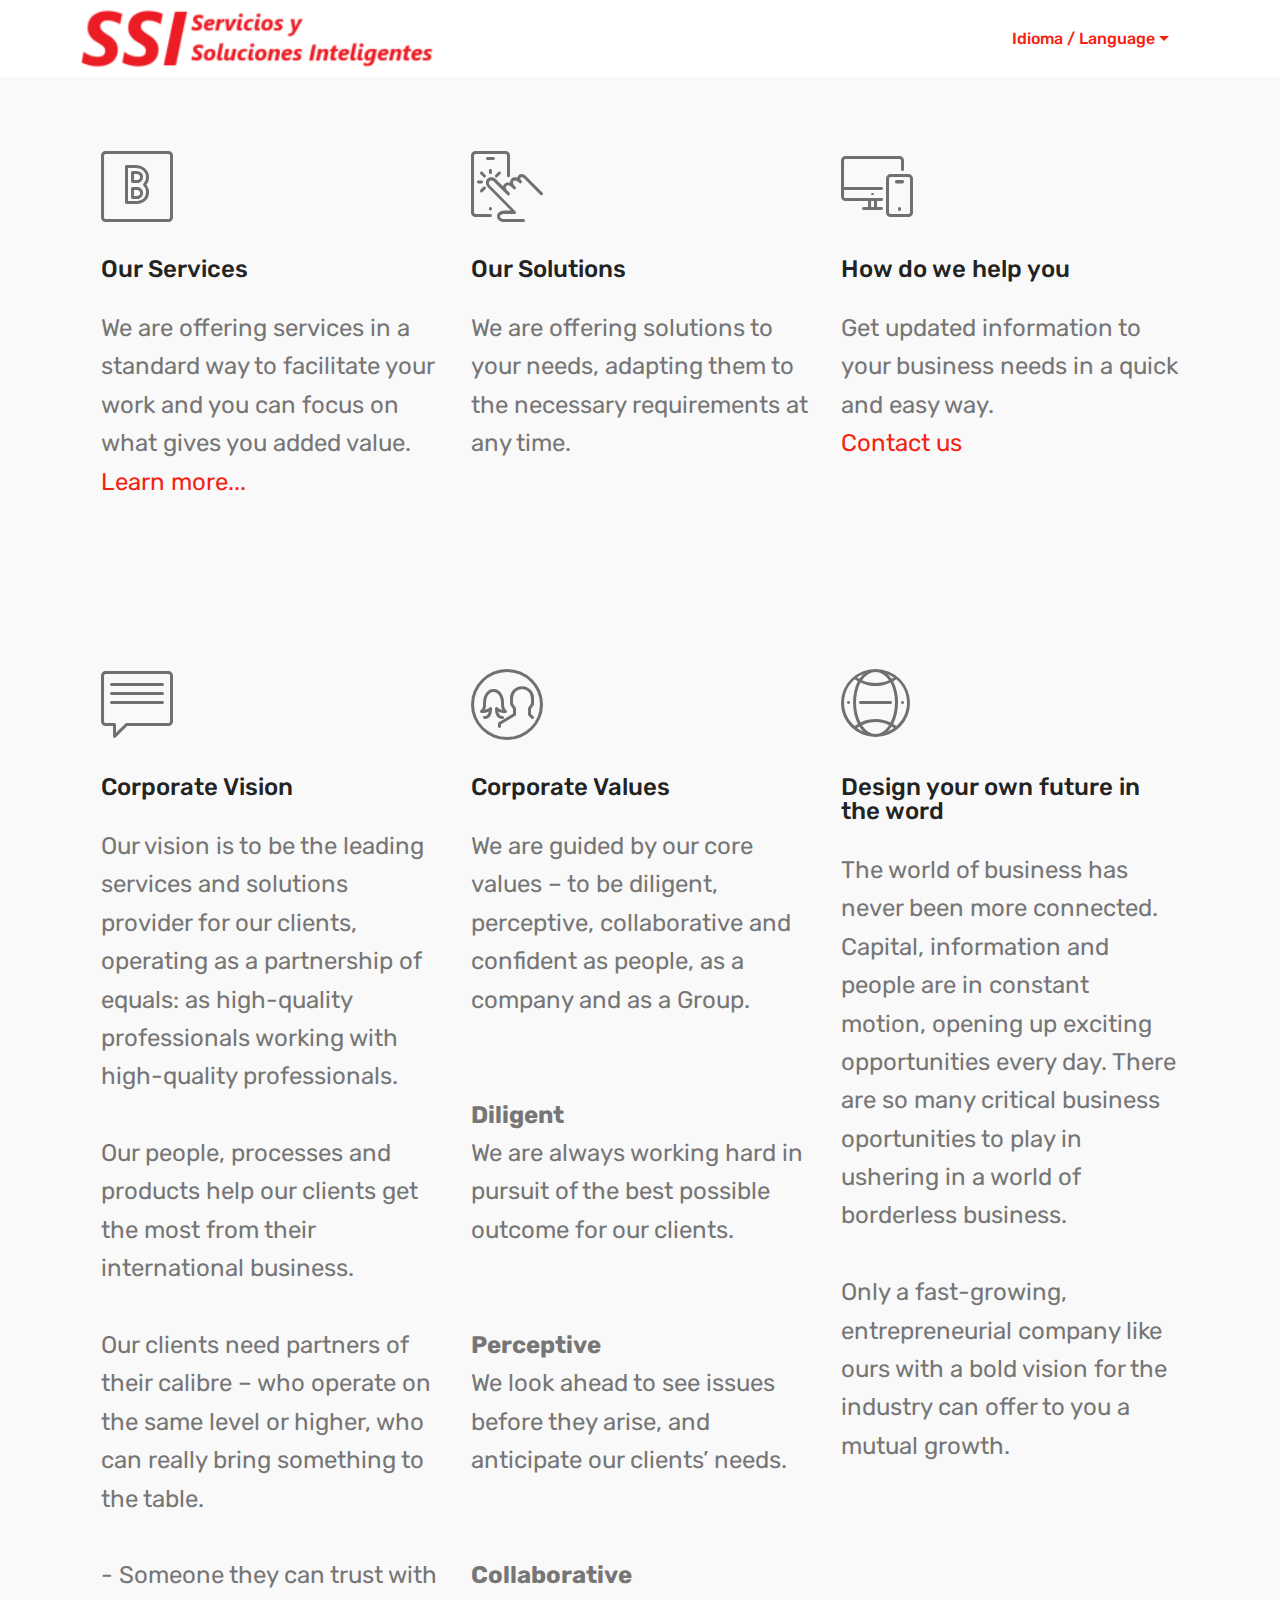
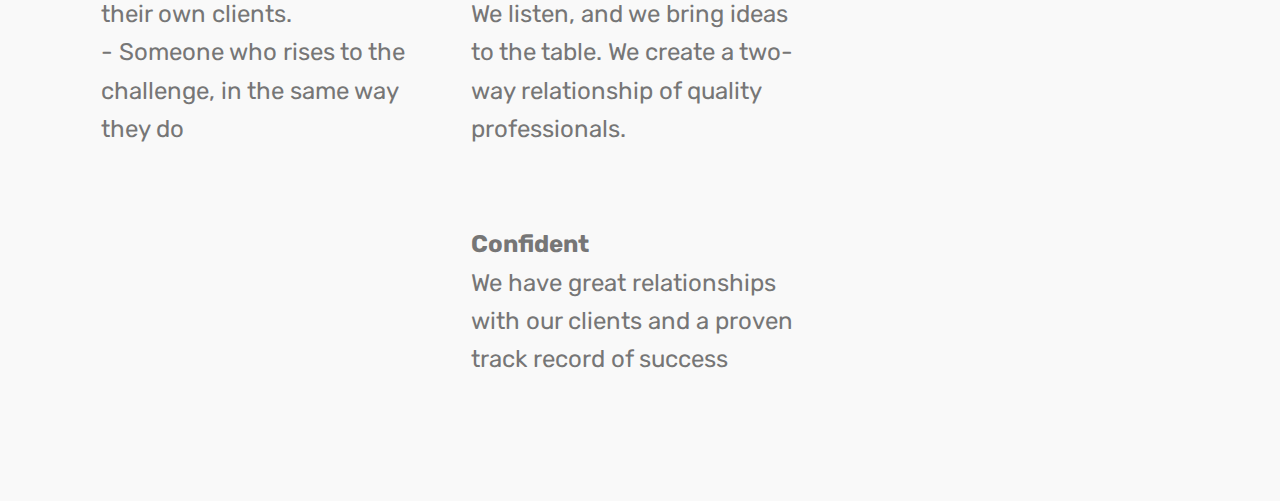
==== commit d51416c9: "create github pages" ====
--- a/page1.html
+++ b/page1.html
@@ -58,7 +58,7 @@
     </nav>
 </section>
 
-<section class="engine"><a href="https://mobirise.info/m">free website design templates</a></section><section class="features5 cid-r9EKxab8ib" id="features5-a">
+<section class="engine"><a href="https://mobirise.info/n">free simple site templates</a></section><section class="features5 cid-r9EKxab8ib" id="features5-a">
     
     
 
